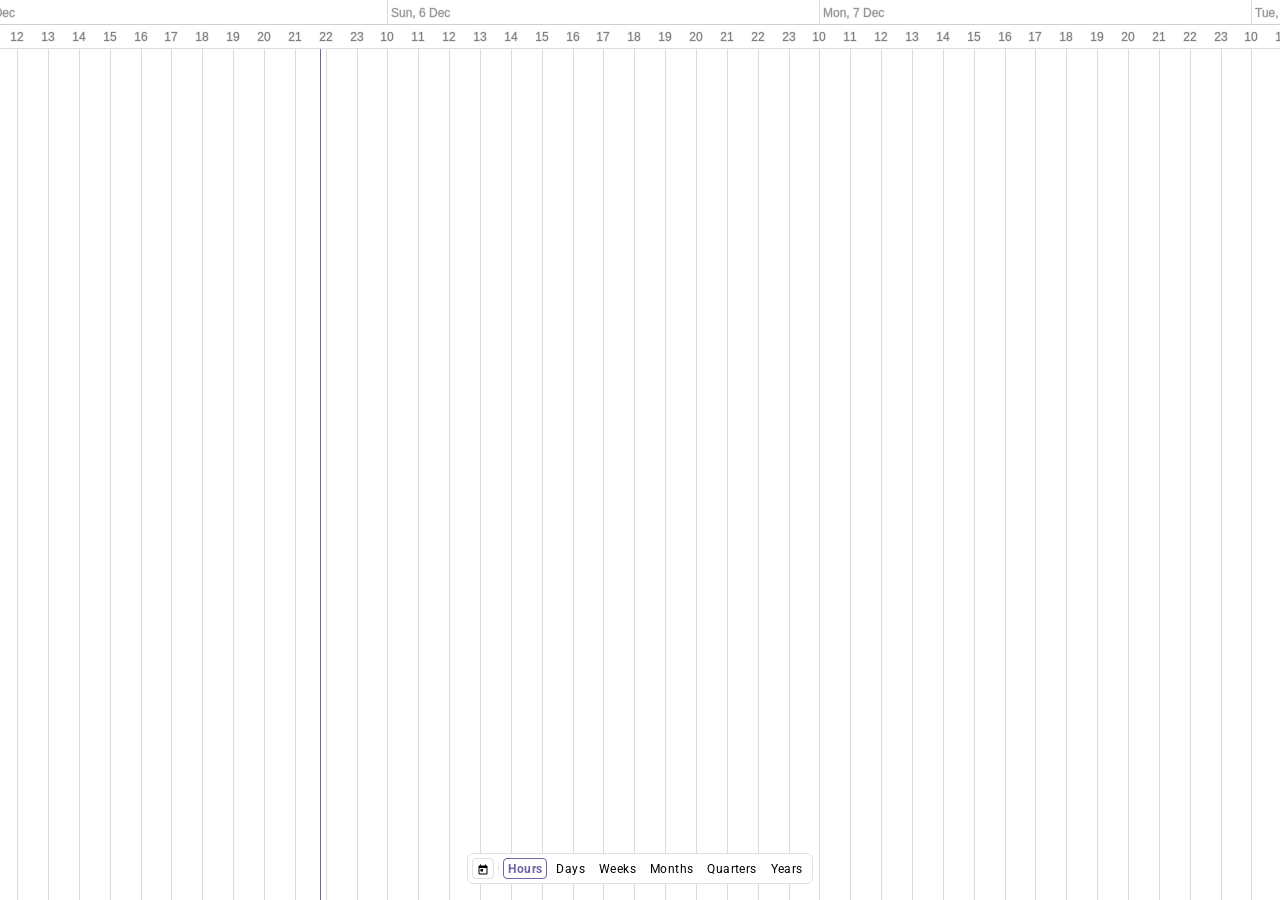
==== index.html @ aa40d726 "Build v0.2.40" ====
<!doctype html><html><head><title>Alignment</title><meta charset=utf-8><meta name=description content="Projects management app"><meta name=format-detection content="telephone=no"><meta name=msapplication-tap-highlight content=no><meta name=viewport content="user-scalable=no,initial-scale=1,maximum-scale=1,minimum-scale=1,width=device-width"><link rel=icon type=image/png sizes=128x128 href=/icons/favicon-128x128.png><link rel=icon type=image/png sizes=96x96 href=/icons/favicon-96x96.png><link rel=icon type=image/png sizes=32x32 href=/icons/favicon-32x32.png><link rel=icon type=image/png sizes=16x16 href=/icons/favicon-16x16.png><link rel=icon type=image/ico href=/favicon.ico>  <script type="module" crossorigin src="/assets/index-DDA7N-GR.js"></script>
  <link rel="stylesheet" crossorigin href="/assets/index-DQp4yirQ.css">
</head><body><div id=q-app></div></body></html>
---- assets/index-DQp4yirQ.css ----
@charset "UTF-8";@font-face{font-family:Roboto;font-style:normal;font-weight:100;font-stretch:normal;src:url(/assets/KFOMCnqEu92Fr1ME7kSn66aGLdTylUAMQXC89YmC2DPNWubEbFmUiAw-yBxCyPWP.woff) format("woff")}@font-face{font-family:Roboto;font-style:normal;font-weight:300;font-stretch:normal;src:url(/assets/KFOMCnqEu92Fr1ME7kSn66aGLdTylUAMQXC89YmC2DPNWuaabVmUiAw-CNa4tw4G.woff) format("woff")}@font-face{font-family:Roboto;font-style:normal;font-weight:400;font-stretch:normal;src:url(/assets/KFOMCnqEu92Fr1ME7kSn66aGLdTylUAMQXC89YmC2DPNWubEbVmUiAw-3fZ6d7DD.woff) format("woff")}@font-face{font-family:Roboto;font-style:normal;font-weight:500;font-stretch:normal;src:url(/assets/KFOMCnqEu92Fr1ME7kSn66aGLdTylUAMQXC89YmC2DPNWub2bVmUiAw-CHKg1YId.woff) format("woff")}@font-face{font-family:Roboto;font-style:normal;font-weight:700;font-stretch:normal;src:url(/assets/KFOMCnqEu92Fr1ME7kSn66aGLdTylUAMQXC89YmC2DPNWuYjalmUiAw-BepdiOnY.woff) format("woff")}@font-face{font-family:Roboto;font-style:normal;font-weight:900;font-stretch:normal;src:url(/assets/KFOMCnqEu92Fr1ME7kSn66aGLdTylUAMQXC89YmC2DPNWuZtalmUiAw-4ZhHFPot.woff) format("woff")}@font-face{font-family:Material Icons;font-style:normal;font-weight:400;font-display:block;src:url(/assets/flUhRq6tzZclQEJ-Vdg-IuiaDsNcIhQ8tQ-D-x-0Q06.woff2) format("woff2"),url(/assets/flUhRq6tzZclQEJ-Vdg-IuiaDsNa-Dr0goTwe.woff) format("woff")}.material-icons{font-family:Material Icons;font-weight:400;font-style:normal;display:inline-block;line-height:1;text-transform:none;letter-spacing:normal;word-wrap:normal;white-space:nowrap;direction:ltr;-webkit-font-smoothing:antialiased;text-rendering:optimizeLegibility;-moz-osx-font-smoothing:grayscale;font-feature-settings:"liga"}@font-face{font-family:Material Icons Outlined;font-style:normal;font-weight:400;font-display:block;src:url(/assets/gok-H7zzDkdnRel8-DQ6KAXJ69wP1tGnf4ZGhUcel5euIg-DZhiGvEA.woff2) format("woff2"),url(/assets/gok-H7zzDkdnRel8-DQ6KAXJ69wP1tGnf4ZGhUcY-BpWbwl2n.woff) format("woff")}.material-icons-outlined{font-family:Material Icons Outlined;font-weight:400;font-style:normal;display:inline-block;line-height:1;text-transform:none;letter-spacing:normal;word-wrap:normal;white-space:nowrap;direction:ltr;-webkit-font-smoothing:antialiased;text-rendering:optimizeLegibility;-moz-osx-font-smoothing:grayscale;font-feature-settings:"liga"}.fa{font-family:var(--fa-style-family, "Font Awesome 6 Free");font-weight:var(--fa-style, 900)}.fas,.far,.fab,.fa-solid,.fa-regular,.fa-brands,.fa{-moz-osx-font-smoothing:grayscale;-webkit-font-smoothing:antialiased;display:var(--fa-display, inline-block);font-style:normal;font-variant:normal;line-height:1;text-rendering:auto}.fas:before,.far:before,.fab:before,.fa-solid:before,.fa-regular:before,.fa-brands:before,.fa:before{content:var(--fa)}.fa-classic,.fas,.fa-solid,.far,.fa-regular{font-family:"Font Awesome 6 Free"}.fa-brands,.fab{font-family:"Font Awesome 6 Brands"}.fa-1x{font-size:1em}.fa-2x{font-size:2em}.fa-3x{font-size:3em}.fa-4x{font-size:4em}.fa-5x{font-size:5em}.fa-6x{font-size:6em}.fa-7x{font-size:7em}.fa-8x{font-size:8em}.fa-9x{font-size:9em}.fa-10x{font-size:10em}.fa-2xs{font-size:.625em;line-height:.1em;vertical-align:.225em}.fa-xs{font-size:.75em;line-height:.08333em;vertical-align:.125em}.fa-sm{font-size:.875em;line-height:.07143em;vertical-align:.05357em}.fa-lg{font-size:1.25em;line-height:.05em;vertical-align:-.075em}.fa-xl{font-size:1.5em;line-height:.04167em;vertical-align:-.125em}.fa-2xl{font-size:2em;line-height:.03125em;vertical-align:-.1875em}.fa-fw{text-align:center;width:1.25em}.fa-ul{list-style-type:none;margin-left:var(--fa-li-margin, 2.5em);padding-left:0}.fa-ul>li{position:relative}.fa-li{left:calc(-1 * var(--fa-li-width, 2em));position:absolute;text-align:center;width:var(--fa-li-width, 2em);line-height:inherit}.fa-border{border-color:var(--fa-border-color, #eee);border-radius:var(--fa-border-radius, .1em);border-style:var(--fa-border-style, solid);border-width:var(--fa-border-width, .08em);padding:var(--fa-border-padding, .2em .25em .15em)}.fa-pull-left{float:left;margin-right:var(--fa-pull-margin, .3em)}.fa-pull-right{float:right;margin-left:var(--fa-pull-margin, .3em)}.fa-beat{animation-name:fa-beat;animation-delay:var(--fa-animation-delay, 0s);animation-direction:var(--fa-animation-direction, normal);animation-duration:var(--fa-animation-duration, 1s);animation-iteration-count:var(--fa-animation-iteration-count, infinite);animation-timing-function:var(--fa-animation-timing, ease-in-out)}.fa-bounce{animation-name:fa-bounce;animation-delay:var(--fa-animation-delay, 0s);animation-direction:var(--fa-animation-direction, normal);animation-duration:var(--fa-animation-duration, 1s);animation-iteration-count:var(--fa-animation-iteration-count, infinite);animation-timing-function:var(--fa-animation-timing, cubic-bezier(.28, .84, .42, 1))}.fa-fade{animation-name:fa-fade;animation-delay:var(--fa-animation-delay, 0s);animation-direction:var(--fa-animation-direction, normal);animation-duration:var(--fa-animation-duration, 1s);animation-iteration-count:var(--fa-animation-iteration-count, infinite);animation-timing-function:var(--fa-animation-timing, cubic-bezier(.4, 0, .6, 1))}.fa-beat-fade{animation-name:fa-beat-fade;animation-delay:var(--fa-animation-delay, 0s);animation-direction:var(--fa-animation-direction, normal);animation-duration:var(--fa-animation-duration, 1s);animation-iteration-count:var(--fa-animation-iteration-count, infinite);animation-timing-function:var(--fa-animation-timing, cubic-bezier(.4, 0, .6, 1))}.fa-flip{animation-name:fa-flip;animation-delay:var(--fa-animation-delay, 0s);animation-direction:var(--fa-animation-direction, normal);animation-duration:var(--fa-animation-duration, 1s);animation-iteration-count:var(--fa-animation-iteration-count, infinite);animation-timing-function:var(--fa-animation-timing, ease-in-out)}.fa-shake{animation-name:fa-shake;animation-delay:var(--fa-animation-delay, 0s);animation-direction:var(--fa-animation-direction, normal);animation-duration:var(--fa-animation-duration, 1s);animation-iteration-count:var(--fa-animation-iteration-count, infinite);animation-timing-function:var(--fa-animation-timing, linear)}.fa-spin{animation-name:fa-spin;animation-delay:var(--fa-animation-delay, 0s);animation-direction:var(--fa-animation-direction, normal);animation-duration:var(--fa-animation-duration, 2s);animation-iteration-count:var(--fa-animation-iteration-count, infinite);animation-timing-function:var(--fa-animation-timing, linear)}.fa-spin-reverse{--fa-animation-direction: reverse}.fa-pulse,.fa-spin-pulse{animation-name:fa-spin;animation-direction:var(--fa-animation-direction, normal);animation-duration:var(--fa-animation-duration, 1s);animation-iteration-count:var(--fa-animation-iteration-count, infinite);animation-timing-function:var(--fa-animation-timing, steps(8))}@media(prefers-reduced-motion:reduce){.fa-beat,.fa-bounce,.fa-fade,.fa-beat-fade,.fa-flip,.fa-pulse,.fa-shake,.fa-spin,.fa-spin-pulse{animation-delay:-1ms;animation-duration:1ms;animation-iteration-count:1;transition-delay:0s;transition-duration:0s}}@keyframes fa-beat{0%,90%{transform:scale(1)}45%{transform:scale(var(--fa-beat-scale, 1.25))}}@keyframes fa-bounce{0%{transform:scale(1) translateY(0)}10%{transform:scale(var(--fa-bounce-start-scale-x, 1.1),var(--fa-bounce-start-scale-y, .9)) translateY(0)}30%{transform:scale(var(--fa-bounce-jump-scale-x, .9),var(--fa-bounce-jump-scale-y, 1.1)) translateY(var(--fa-bounce-height, -.5em))}50%{transform:scale(var(--fa-bounce-land-scale-x, 1.05),var(--fa-bounce-land-scale-y, .95)) translateY(0)}57%{transform:scale(1) translateY(var(--fa-bounce-rebound, -.125em))}64%{transform:scale(1) translateY(0)}to{transform:scale(1) translateY(0)}}@keyframes fa-fade{50%{opacity:var(--fa-fade-opacity, .4)}}@keyframes fa-beat-fade{0%,to{opacity:var(--fa-beat-fade-opacity, .4);transform:scale(1)}50%{opacity:1;transform:scale(var(--fa-beat-fade-scale, 1.125))}}@keyframes fa-flip{50%{transform:rotate3d(var(--fa-flip-x, 0),var(--fa-flip-y, 1),var(--fa-flip-z, 0),var(--fa-flip-angle, -180deg))}}@keyframes fa-shake{0%{transform:rotate(-15deg)}4%{transform:rotate(15deg)}8%,24%{transform:rotate(-18deg)}12%,28%{transform:rotate(18deg)}16%{transform:rotate(-22deg)}20%{transform:rotate(22deg)}32%{transform:rotate(-12deg)}36%{transform:rotate(12deg)}40%,to{transform:rotate(0)}}@keyframes fa-spin{0%{transform:rotate(0)}to{transform:rotate(360deg)}}.fa-rotate-90{transform:rotate(90deg)}.fa-rotate-180{transform:rotate(180deg)}.fa-rotate-270{transform:rotate(270deg)}.fa-flip-horizontal{transform:scaleX(-1)}.fa-flip-vertical{transform:scaleY(-1)}.fa-flip-both,.fa-flip-horizontal.fa-flip-vertical{transform:scale(-1)}.fa-rotate-by{transform:rotate(var(--fa-rotate-angle, 0))}.fa-stack{display:inline-block;height:2em;line-height:2em;position:relative;vertical-align:middle;width:2.5em}.fa-stack-1x,.fa-stack-2x{left:0;position:absolute;text-align:center;width:100%;z-index:var(--fa-stack-z-index, auto)}.fa-stack-1x{line-height:inherit}.fa-stack-2x{font-size:2em}.fa-inverse{color:var(--fa-inverse, #fff)}.fa-0{--fa: "0"}.fa-1{--fa: "1"}.fa-2{--fa: "2"}.fa-3{--fa: "3"}.fa-4{--fa: "4"}.fa-5{--fa: "5"}.fa-6{--fa: "6"}.fa-7{--fa: "7"}.fa-8{--fa: "8"}.fa-9{--fa: "9"}.fa-fill-drip{--fa: ""}.fa-arrows-to-circle{--fa: ""}.fa-circle-chevron-right,.fa-chevron-circle-right{--fa: ""}.fa-at{--fa: "@"}.fa-trash-can,.fa-trash-alt{--fa: ""}.fa-text-height{--fa: ""}.fa-user-xmark,.fa-user-times{--fa: ""}.fa-stethoscope{--fa: ""}.fa-message,.fa-comment-alt{--fa: ""}.fa-info{--fa: ""}.fa-down-left-and-up-right-to-center,.fa-compress-alt{--fa: ""}.fa-explosion{--fa: ""}.fa-file-lines,.fa-file-alt,.fa-file-text{--fa: ""}.fa-wave-square{--fa: ""}.fa-ring{--fa: ""}.fa-building-un{--fa: ""}.fa-dice-three{--fa: ""}.fa-calendar-days,.fa-calendar-alt{--fa: ""}.fa-anchor-circle-check{--fa: ""}.fa-building-circle-arrow-right{--fa: ""}.fa-volleyball,.fa-volleyball-ball{--fa: ""}.fa-arrows-up-to-line{--fa: ""}.fa-sort-down,.fa-sort-desc{--fa: ""}.fa-circle-minus,.fa-minus-circle{--fa: ""}.fa-door-open{--fa: ""}.fa-right-from-bracket,.fa-sign-out-alt{--fa: ""}.fa-atom{--fa: ""}.fa-soap{--fa: ""}.fa-icons,.fa-heart-music-camera-bolt{--fa: ""}.fa-microphone-lines-slash,.fa-microphone-alt-slash{--fa: ""}.fa-bridge-circle-check{--fa: ""}.fa-pump-medical{--fa: ""}.fa-fingerprint{--fa: ""}.fa-hand-point-right{--fa: ""}.fa-magnifying-glass-location,.fa-search-location{--fa: ""}.fa-forward-step,.fa-step-forward{--fa: ""}.fa-face-smile-beam,.fa-smile-beam{--fa: ""}.fa-flag-checkered{--fa: ""}.fa-football,.fa-football-ball{--fa: ""}.fa-school-circle-exclamation{--fa: ""}.fa-crop{--fa: ""}.fa-angles-down,.fa-angle-double-down{--fa: ""}.fa-users-rectangle{--fa: ""}.fa-people-roof{--fa: ""}.fa-people-line{--fa: ""}.fa-beer-mug-empty,.fa-beer{--fa: ""}.fa-diagram-predecessor{--fa: ""}.fa-arrow-up-long,.fa-long-arrow-up{--fa: ""}.fa-fire-flame-simple,.fa-burn{--fa: ""}.fa-person,.fa-male{--fa: ""}.fa-laptop{--fa: ""}.fa-file-csv{--fa: ""}.fa-menorah{--fa: ""}.fa-truck-plane{--fa: ""}.fa-record-vinyl{--fa: ""}.fa-face-grin-stars,.fa-grin-stars{--fa: ""}.fa-bong{--fa: ""}.fa-spaghetti-monster-flying,.fa-pastafarianism{--fa: ""}.fa-arrow-down-up-across-line{--fa: ""}.fa-spoon,.fa-utensil-spoon{--fa: ""}.fa-jar-wheat{--fa: ""}.fa-envelopes-bulk,.fa-mail-bulk{--fa: ""}.fa-file-circle-exclamation{--fa: ""}.fa-circle-h,.fa-hospital-symbol{--fa: ""}.fa-pager{--fa: ""}.fa-address-book,.fa-contact-book{--fa: ""}.fa-strikethrough{--fa: ""}.fa-k{--fa: "K"}.fa-landmark-flag{--fa: ""}.fa-pencil,.fa-pencil-alt{--fa: ""}.fa-backward{--fa: ""}.fa-caret-right{--fa: ""}.fa-comments{--fa: ""}.fa-paste,.fa-file-clipboard{--fa: ""}.fa-code-pull-request{--fa: ""}.fa-clipboard-list{--fa: ""}.fa-truck-ramp-box,.fa-truck-loading{--fa: ""}.fa-user-check{--fa: ""}.fa-vial-virus{--fa: ""}.fa-sheet-plastic{--fa: ""}.fa-blog{--fa: ""}.fa-user-ninja{--fa: ""}.fa-person-arrow-up-from-line{--fa: ""}.fa-scroll-torah,.fa-torah{--fa: ""}.fa-broom-ball,.fa-quidditch,.fa-quidditch-broom-ball{--fa: ""}.fa-toggle-off{--fa: ""}.fa-box-archive,.fa-archive{--fa: ""}.fa-person-drowning{--fa: ""}.fa-arrow-down-9-1,.fa-sort-numeric-desc,.fa-sort-numeric-down-alt{--fa: ""}.fa-face-grin-tongue-squint,.fa-grin-tongue-squint{--fa: ""}.fa-spray-can{--fa: ""}.fa-truck-monster{--fa: ""}.fa-w{--fa: "W"}.fa-earth-africa,.fa-globe-africa{--fa: ""}.fa-rainbow{--fa: ""}.fa-circle-notch{--fa: ""}.fa-tablet-screen-button,.fa-tablet-alt{--fa: ""}.fa-paw{--fa: ""}.fa-cloud{--fa: ""}.fa-trowel-bricks{--fa: ""}.fa-face-flushed,.fa-flushed{--fa: ""}.fa-hospital-user{--fa: ""}.fa-tent-arrow-left-right{--fa: ""}.fa-gavel,.fa-legal{--fa: ""}.fa-binoculars{--fa: ""}.fa-microphone-slash{--fa: ""}.fa-box-tissue{--fa: ""}.fa-motorcycle{--fa: ""}.fa-bell-concierge,.fa-concierge-bell{--fa: ""}.fa-pen-ruler,.fa-pencil-ruler{--fa: ""}.fa-people-arrows,.fa-people-arrows-left-right{--fa: ""}.fa-mars-and-venus-burst{--fa: ""}.fa-square-caret-right,.fa-caret-square-right{--fa: ""}.fa-scissors,.fa-cut{--fa: ""}.fa-sun-plant-wilt{--fa: ""}.fa-toilets-portable{--fa: ""}.fa-hockey-puck{--fa: ""}.fa-table{--fa: ""}.fa-magnifying-glass-arrow-right{--fa: ""}.fa-tachograph-digital,.fa-digital-tachograph{--fa: ""}.fa-users-slash{--fa: ""}.fa-clover{--fa: ""}.fa-reply,.fa-mail-reply{--fa: ""}.fa-star-and-crescent{--fa: ""}.fa-house-fire{--fa: ""}.fa-square-minus,.fa-minus-square{--fa: ""}.fa-helicopter{--fa: ""}.fa-compass{--fa: ""}.fa-square-caret-down,.fa-caret-square-down{--fa: ""}.fa-file-circle-question{--fa: ""}.fa-laptop-code{--fa: ""}.fa-swatchbook{--fa: ""}.fa-prescription-bottle{--fa: ""}.fa-bars,.fa-navicon{--fa: ""}.fa-people-group{--fa: ""}.fa-hourglass-end,.fa-hourglass-3{--fa: ""}.fa-heart-crack,.fa-heart-broken{--fa: ""}.fa-square-up-right,.fa-external-link-square-alt{--fa: ""}.fa-face-kiss-beam,.fa-kiss-beam{--fa: ""}.fa-film{--fa: ""}.fa-ruler-horizontal{--fa: ""}.fa-people-robbery{--fa: ""}.fa-lightbulb{--fa: ""}.fa-caret-left{--fa: ""}.fa-circle-exclamation,.fa-exclamation-circle{--fa: ""}.fa-school-circle-xmark{--fa: ""}.fa-arrow-right-from-bracket,.fa-sign-out{--fa: ""}.fa-circle-chevron-down,.fa-chevron-circle-down{--fa: ""}.fa-unlock-keyhole,.fa-unlock-alt{--fa: ""}.fa-cloud-showers-heavy{--fa: ""}.fa-headphones-simple,.fa-headphones-alt{--fa: ""}.fa-sitemap{--fa: ""}.fa-circle-dollar-to-slot,.fa-donate{--fa: ""}.fa-memory{--fa: ""}.fa-road-spikes{--fa: ""}.fa-fire-burner{--fa: ""}.fa-flag{--fa: ""}.fa-hanukiah{--fa: ""}.fa-feather{--fa: ""}.fa-volume-low,.fa-volume-down{--fa: ""}.fa-comment-slash{--fa: ""}.fa-cloud-sun-rain{--fa: ""}.fa-compress{--fa: ""}.fa-wheat-awn,.fa-wheat-alt{--fa: ""}.fa-ankh{--fa: ""}.fa-hands-holding-child{--fa: ""}.fa-asterisk{--fa: "*"}.fa-square-check,.fa-check-square{--fa: ""}.fa-peseta-sign{--fa: ""}.fa-heading,.fa-header{--fa: ""}.fa-ghost{--fa: ""}.fa-list,.fa-list-squares{--fa: ""}.fa-square-phone-flip,.fa-phone-square-alt{--fa: ""}.fa-cart-plus{--fa: ""}.fa-gamepad{--fa: ""}.fa-circle-dot,.fa-dot-circle{--fa: ""}.fa-face-dizzy,.fa-dizzy{--fa: ""}.fa-egg{--fa: ""}.fa-house-medical-circle-xmark{--fa: ""}.fa-campground{--fa: ""}.fa-folder-plus{--fa: ""}.fa-futbol,.fa-futbol-ball,.fa-soccer-ball{--fa: ""}.fa-paintbrush,.fa-paint-brush{--fa: ""}.fa-lock{--fa: ""}.fa-gas-pump{--fa: ""}.fa-hot-tub-person,.fa-hot-tub{--fa: ""}.fa-map-location,.fa-map-marked{--fa: ""}.fa-house-flood-water{--fa: ""}.fa-tree{--fa: ""}.fa-bridge-lock{--fa: ""}.fa-sack-dollar{--fa: ""}.fa-pen-to-square,.fa-edit{--fa: ""}.fa-car-side{--fa: ""}.fa-share-nodes,.fa-share-alt{--fa: ""}.fa-heart-circle-minus{--fa: ""}.fa-hourglass-half,.fa-hourglass-2{--fa: ""}.fa-microscope{--fa: ""}.fa-sink{--fa: ""}.fa-bag-shopping,.fa-shopping-bag{--fa: ""}.fa-arrow-down-z-a,.fa-sort-alpha-desc,.fa-sort-alpha-down-alt{--fa: ""}.fa-mitten{--fa: ""}.fa-person-rays{--fa: ""}.fa-users{--fa: ""}.fa-eye-slash{--fa: ""}.fa-flask-vial{--fa: ""}.fa-hand,.fa-hand-paper{--fa: ""}.fa-om{--fa: ""}.fa-worm{--fa: ""}.fa-house-circle-xmark{--fa: ""}.fa-plug{--fa: ""}.fa-chevron-up{--fa: ""}.fa-hand-spock{--fa: ""}.fa-stopwatch{--fa: ""}.fa-face-kiss,.fa-kiss{--fa: ""}.fa-bridge-circle-xmark{--fa: ""}.fa-face-grin-tongue,.fa-grin-tongue{--fa: ""}.fa-chess-bishop{--fa: ""}.fa-face-grin-wink,.fa-grin-wink{--fa: ""}.fa-ear-deaf,.fa-deaf,.fa-deafness,.fa-hard-of-hearing{--fa: ""}.fa-road-circle-check{--fa: ""}.fa-dice-five{--fa: ""}.fa-square-rss,.fa-rss-square{--fa: ""}.fa-land-mine-on{--fa: ""}.fa-i-cursor{--fa: ""}.fa-stamp{--fa: ""}.fa-stairs{--fa: ""}.fa-i{--fa: "I"}.fa-hryvnia-sign,.fa-hryvnia{--fa: ""}.fa-pills{--fa: ""}.fa-face-grin-wide,.fa-grin-alt{--fa: ""}.fa-tooth{--fa: ""}.fa-v{--fa: "V"}.fa-bangladeshi-taka-sign{--fa: ""}.fa-bicycle{--fa: ""}.fa-staff-snake,.fa-rod-asclepius,.fa-rod-snake,.fa-staff-aesculapius{--fa: ""}.fa-head-side-cough-slash{--fa: ""}.fa-truck-medical,.fa-ambulance{--fa: ""}.fa-wheat-awn-circle-exclamation{--fa: ""}.fa-snowman{--fa: ""}.fa-mortar-pestle{--fa: ""}.fa-road-barrier{--fa: ""}.fa-school{--fa: ""}.fa-igloo{--fa: ""}.fa-joint{--fa: ""}.fa-angle-right{--fa: ""}.fa-horse{--fa: ""}.fa-q{--fa: "Q"}.fa-g{--fa: "G"}.fa-notes-medical{--fa: ""}.fa-temperature-half,.fa-temperature-2,.fa-thermometer-2,.fa-thermometer-half{--fa: ""}.fa-dong-sign{--fa: ""}.fa-capsules{--fa: ""}.fa-poo-storm,.fa-poo-bolt{--fa: ""}.fa-face-frown-open,.fa-frown-open{--fa: ""}.fa-hand-point-up{--fa: ""}.fa-money-bill{--fa: ""}.fa-bookmark{--fa: ""}.fa-align-justify{--fa: ""}.fa-umbrella-beach{--fa: ""}.fa-helmet-un{--fa: ""}.fa-bullseye{--fa: ""}.fa-bacon{--fa: ""}.fa-hand-point-down{--fa: ""}.fa-arrow-up-from-bracket{--fa: ""}.fa-folder,.fa-folder-blank{--fa: ""}.fa-file-waveform,.fa-file-medical-alt{--fa: ""}.fa-radiation{--fa: ""}.fa-chart-simple{--fa: ""}.fa-mars-stroke{--fa: ""}.fa-vial{--fa: ""}.fa-gauge,.fa-dashboard,.fa-gauge-med,.fa-tachometer-alt-average{--fa: ""}.fa-wand-magic-sparkles,.fa-magic-wand-sparkles{--fa: ""}.fa-e{--fa: "E"}.fa-pen-clip,.fa-pen-alt{--fa: ""}.fa-bridge-circle-exclamation{--fa: ""}.fa-user{--fa: ""}.fa-school-circle-check{--fa: ""}.fa-dumpster{--fa: ""}.fa-van-shuttle,.fa-shuttle-van{--fa: ""}.fa-building-user{--fa: ""}.fa-square-caret-left,.fa-caret-square-left{--fa: ""}.fa-highlighter{--fa: ""}.fa-key{--fa: ""}.fa-bullhorn{--fa: ""}.fa-globe{--fa: ""}.fa-synagogue{--fa: ""}.fa-person-half-dress{--fa: ""}.fa-road-bridge{--fa: ""}.fa-location-arrow{--fa: ""}.fa-c{--fa: "C"}.fa-tablet-button{--fa: ""}.fa-building-lock{--fa: ""}.fa-pizza-slice{--fa: ""}.fa-money-bill-wave{--fa: ""}.fa-chart-area,.fa-area-chart{--fa: ""}.fa-house-flag{--fa: ""}.fa-person-circle-minus{--fa: ""}.fa-ban,.fa-cancel{--fa: ""}.fa-camera-rotate{--fa: ""}.fa-spray-can-sparkles,.fa-air-freshener{--fa: ""}.fa-star{--fa: ""}.fa-repeat{--fa: ""}.fa-cross{--fa: ""}.fa-box{--fa: ""}.fa-venus-mars{--fa: ""}.fa-arrow-pointer,.fa-mouse-pointer{--fa: ""}.fa-maximize,.fa-expand-arrows-alt{--fa: ""}.fa-charging-station{--fa: ""}.fa-shapes,.fa-triangle-circle-square{--fa: ""}.fa-shuffle,.fa-random{--fa: ""}.fa-person-running,.fa-running{--fa: ""}.fa-mobile-retro{--fa: ""}.fa-grip-lines-vertical{--fa: ""}.fa-spider{--fa: ""}.fa-hands-bound{--fa: ""}.fa-file-invoice-dollar{--fa: ""}.fa-plane-circle-exclamation{--fa: ""}.fa-x-ray{--fa: ""}.fa-spell-check{--fa: ""}.fa-slash{--fa: ""}.fa-computer-mouse,.fa-mouse{--fa: ""}.fa-arrow-right-to-bracket,.fa-sign-in{--fa: ""}.fa-shop-slash,.fa-store-alt-slash{--fa: ""}.fa-server{--fa: ""}.fa-virus-covid-slash{--fa: ""}.fa-shop-lock{--fa: ""}.fa-hourglass-start,.fa-hourglass-1{--fa: ""}.fa-blender-phone{--fa: ""}.fa-building-wheat{--fa: ""}.fa-person-breastfeeding{--fa: ""}.fa-right-to-bracket,.fa-sign-in-alt{--fa: ""}.fa-venus{--fa: ""}.fa-passport{--fa: ""}.fa-thumbtack-slash,.fa-thumb-tack-slash{--fa: ""}.fa-heart-pulse,.fa-heartbeat{--fa: ""}.fa-people-carry-box,.fa-people-carry{--fa: ""}.fa-temperature-high{--fa: ""}.fa-microchip{--fa: ""}.fa-crown{--fa: ""}.fa-weight-hanging{--fa: ""}.fa-xmarks-lines{--fa: ""}.fa-file-prescription{--fa: ""}.fa-weight-scale,.fa-weight{--fa: ""}.fa-user-group,.fa-user-friends{--fa: ""}.fa-arrow-up-a-z,.fa-sort-alpha-up{--fa: ""}.fa-chess-knight{--fa: ""}.fa-face-laugh-squint,.fa-laugh-squint{--fa: ""}.fa-wheelchair{--fa: ""}.fa-circle-arrow-up,.fa-arrow-circle-up{--fa: ""}.fa-toggle-on{--fa: ""}.fa-person-walking,.fa-walking{--fa: ""}.fa-l{--fa: "L"}.fa-fire{--fa: ""}.fa-bed-pulse,.fa-procedures{--fa: ""}.fa-shuttle-space,.fa-space-shuttle{--fa: ""}.fa-face-laugh,.fa-laugh{--fa: ""}.fa-folder-open{--fa: ""}.fa-heart-circle-plus{--fa: ""}.fa-code-fork{--fa: ""}.fa-city{--fa: ""}.fa-microphone-lines,.fa-microphone-alt{--fa: ""}.fa-pepper-hot{--fa: ""}.fa-unlock{--fa: ""}.fa-colon-sign{--fa: ""}.fa-headset{--fa: ""}.fa-store-slash{--fa: ""}.fa-road-circle-xmark{--fa: ""}.fa-user-minus{--fa: ""}.fa-mars-stroke-up,.fa-mars-stroke-v{--fa: ""}.fa-champagne-glasses,.fa-glass-cheers{--fa: ""}.fa-clipboard{--fa: ""}.fa-house-circle-exclamation{--fa: ""}.fa-file-arrow-up,.fa-file-upload{--fa: ""}.fa-wifi,.fa-wifi-3,.fa-wifi-strong{--fa: ""}.fa-bath,.fa-bathtub{--fa: ""}.fa-underline{--fa: ""}.fa-user-pen,.fa-user-edit{--fa: ""}.fa-signature{--fa: ""}.fa-stroopwafel{--fa: ""}.fa-bold{--fa: ""}.fa-anchor-lock{--fa: ""}.fa-building-ngo{--fa: ""}.fa-manat-sign{--fa: ""}.fa-not-equal{--fa: ""}.fa-border-top-left,.fa-border-style{--fa: ""}.fa-map-location-dot,.fa-map-marked-alt{--fa: ""}.fa-jedi{--fa: ""}.fa-square-poll-vertical,.fa-poll{--fa: ""}.fa-mug-hot{--fa: ""}.fa-car-battery,.fa-battery-car{--fa: ""}.fa-gift{--fa: ""}.fa-dice-two{--fa: ""}.fa-chess-queen{--fa: ""}.fa-glasses{--fa: ""}.fa-chess-board{--fa: ""}.fa-building-circle-check{--fa: ""}.fa-person-chalkboard{--fa: ""}.fa-mars-stroke-right,.fa-mars-stroke-h{--fa: ""}.fa-hand-back-fist,.fa-hand-rock{--fa: ""}.fa-square-caret-up,.fa-caret-square-up{--fa: ""}.fa-cloud-showers-water{--fa: ""}.fa-chart-bar,.fa-bar-chart{--fa: ""}.fa-hands-bubbles,.fa-hands-wash{--fa: ""}.fa-less-than-equal{--fa: ""}.fa-train{--fa: ""}.fa-eye-low-vision,.fa-low-vision{--fa: ""}.fa-crow{--fa: ""}.fa-sailboat{--fa: ""}.fa-window-restore{--fa: ""}.fa-square-plus,.fa-plus-square{--fa: ""}.fa-torii-gate{--fa: ""}.fa-frog{--fa: ""}.fa-bucket{--fa: ""}.fa-image{--fa: ""}.fa-microphone{--fa: ""}.fa-cow{--fa: ""}.fa-caret-up{--fa: ""}.fa-screwdriver{--fa: ""}.fa-folder-closed{--fa: ""}.fa-house-tsunami{--fa: ""}.fa-square-nfi{--fa: ""}.fa-arrow-up-from-ground-water{--fa: ""}.fa-martini-glass,.fa-glass-martini-alt{--fa: ""}.fa-square-binary{--fa: ""}.fa-rotate-left,.fa-rotate-back,.fa-rotate-backward,.fa-undo-alt{--fa: ""}.fa-table-columns,.fa-columns{--fa: ""}.fa-lemon{--fa: ""}.fa-head-side-mask{--fa: ""}.fa-handshake{--fa: ""}.fa-gem{--fa: ""}.fa-dolly,.fa-dolly-box{--fa: ""}.fa-smoking{--fa: ""}.fa-minimize,.fa-compress-arrows-alt{--fa: ""}.fa-monument{--fa: ""}.fa-snowplow{--fa: ""}.fa-angles-right,.fa-angle-double-right{--fa: ""}.fa-cannabis{--fa: ""}.fa-circle-play,.fa-play-circle{--fa: ""}.fa-tablets{--fa: ""}.fa-ethernet{--fa: ""}.fa-euro-sign,.fa-eur,.fa-euro{--fa: ""}.fa-chair{--fa: ""}.fa-circle-check,.fa-check-circle{--fa: ""}.fa-circle-stop,.fa-stop-circle{--fa: ""}.fa-compass-drafting,.fa-drafting-compass{--fa: ""}.fa-plate-wheat{--fa: ""}.fa-icicles{--fa: ""}.fa-person-shelter{--fa: ""}.fa-neuter{--fa: ""}.fa-id-badge{--fa: ""}.fa-marker{--fa: ""}.fa-face-laugh-beam,.fa-laugh-beam{--fa: ""}.fa-helicopter-symbol{--fa: ""}.fa-universal-access{--fa: ""}.fa-circle-chevron-up,.fa-chevron-circle-up{--fa: ""}.fa-lari-sign{--fa: ""}.fa-volcano{--fa: ""}.fa-person-walking-dashed-line-arrow-right{--fa: ""}.fa-sterling-sign,.fa-gbp,.fa-pound-sign{--fa: ""}.fa-viruses{--fa: ""}.fa-square-person-confined{--fa: ""}.fa-user-tie{--fa: ""}.fa-arrow-down-long,.fa-long-arrow-down{--fa: ""}.fa-tent-arrow-down-to-line{--fa: ""}.fa-certificate{--fa: ""}.fa-reply-all,.fa-mail-reply-all{--fa: ""}.fa-suitcase{--fa: ""}.fa-person-skating,.fa-skating{--fa: ""}.fa-filter-circle-dollar,.fa-funnel-dollar{--fa: ""}.fa-camera-retro{--fa: ""}.fa-circle-arrow-down,.fa-arrow-circle-down{--fa: ""}.fa-file-import,.fa-arrow-right-to-file{--fa: ""}.fa-square-arrow-up-right,.fa-external-link-square{--fa: ""}.fa-box-open{--fa: ""}.fa-scroll{--fa: ""}.fa-spa{--fa: ""}.fa-location-pin-lock{--fa: ""}.fa-pause{--fa: ""}.fa-hill-avalanche{--fa: ""}.fa-temperature-empty,.fa-temperature-0,.fa-thermometer-0,.fa-thermometer-empty{--fa: ""}.fa-bomb{--fa: ""}.fa-registered{--fa: ""}.fa-address-card,.fa-contact-card,.fa-vcard{--fa: ""}.fa-scale-unbalanced-flip,.fa-balance-scale-right{--fa: ""}.fa-subscript{--fa: ""}.fa-diamond-turn-right,.fa-directions{--fa: ""}.fa-burst{--fa: ""}.fa-house-laptop,.fa-laptop-house{--fa: ""}.fa-face-tired,.fa-tired{--fa: ""}.fa-money-bills{--fa: ""}.fa-smog{--fa: ""}.fa-crutch{--fa: ""}.fa-cloud-arrow-up,.fa-cloud-upload,.fa-cloud-upload-alt{--fa: ""}.fa-palette{--fa: ""}.fa-arrows-turn-right{--fa: ""}.fa-vest{--fa: ""}.fa-ferry{--fa: ""}.fa-arrows-down-to-people{--fa: ""}.fa-seedling,.fa-sprout{--fa: ""}.fa-left-right,.fa-arrows-alt-h{--fa: ""}.fa-boxes-packing{--fa: ""}.fa-circle-arrow-left,.fa-arrow-circle-left{--fa: ""}.fa-group-arrows-rotate{--fa: ""}.fa-bowl-food{--fa: ""}.fa-candy-cane{--fa: ""}.fa-arrow-down-wide-short,.fa-sort-amount-asc,.fa-sort-amount-down{--fa: ""}.fa-cloud-bolt,.fa-thunderstorm{--fa: ""}.fa-text-slash,.fa-remove-format{--fa: ""}.fa-face-smile-wink,.fa-smile-wink{--fa: ""}.fa-file-word{--fa: ""}.fa-file-powerpoint{--fa: ""}.fa-arrows-left-right,.fa-arrows-h{--fa: ""}.fa-house-lock{--fa: ""}.fa-cloud-arrow-down,.fa-cloud-download,.fa-cloud-download-alt{--fa: ""}.fa-children{--fa: ""}.fa-chalkboard,.fa-blackboard{--fa: ""}.fa-user-large-slash,.fa-user-alt-slash{--fa: ""}.fa-envelope-open{--fa: ""}.fa-handshake-simple-slash,.fa-handshake-alt-slash{--fa: ""}.fa-mattress-pillow{--fa: ""}.fa-guarani-sign{--fa: ""}.fa-arrows-rotate,.fa-refresh,.fa-sync{--fa: ""}.fa-fire-extinguisher{--fa: ""}.fa-cruzeiro-sign{--fa: ""}.fa-greater-than-equal{--fa: ""}.fa-shield-halved,.fa-shield-alt{--fa: ""}.fa-book-atlas,.fa-atlas{--fa: ""}.fa-virus{--fa: ""}.fa-envelope-circle-check{--fa: ""}.fa-layer-group{--fa: ""}.fa-arrows-to-dot{--fa: ""}.fa-archway{--fa: ""}.fa-heart-circle-check{--fa: ""}.fa-house-chimney-crack,.fa-house-damage{--fa: ""}.fa-file-zipper,.fa-file-archive{--fa: ""}.fa-square{--fa: ""}.fa-martini-glass-empty,.fa-glass-martini{--fa: ""}.fa-couch{--fa: ""}.fa-cedi-sign{--fa: ""}.fa-italic{--fa: ""}.fa-table-cells-column-lock{--fa: ""}.fa-church{--fa: ""}.fa-comments-dollar{--fa: ""}.fa-democrat{--fa: ""}.fa-z{--fa: "Z"}.fa-person-skiing,.fa-skiing{--fa: ""}.fa-road-lock{--fa: ""}.fa-a{--fa: "A"}.fa-temperature-arrow-down,.fa-temperature-down{--fa: ""}.fa-feather-pointed,.fa-feather-alt{--fa: ""}.fa-p{--fa: "P"}.fa-snowflake{--fa: ""}.fa-newspaper{--fa: ""}.fa-rectangle-ad,.fa-ad{--fa: ""}.fa-circle-arrow-right,.fa-arrow-circle-right{--fa: ""}.fa-filter-circle-xmark{--fa: ""}.fa-locust{--fa: ""}.fa-sort,.fa-unsorted{--fa: ""}.fa-list-ol,.fa-list-1-2,.fa-list-numeric{--fa: ""}.fa-person-dress-burst{--fa: ""}.fa-money-check-dollar,.fa-money-check-alt{--fa: ""}.fa-vector-square{--fa: ""}.fa-bread-slice{--fa: ""}.fa-language{--fa: ""}.fa-face-kiss-wink-heart,.fa-kiss-wink-heart{--fa: ""}.fa-filter{--fa: ""}.fa-question{--fa: "?"}.fa-file-signature{--fa: ""}.fa-up-down-left-right,.fa-arrows-alt{--fa: ""}.fa-house-chimney-user{--fa: ""}.fa-hand-holding-heart{--fa: ""}.fa-puzzle-piece{--fa: ""}.fa-money-check{--fa: ""}.fa-star-half-stroke,.fa-star-half-alt{--fa: ""}.fa-code{--fa: ""}.fa-whiskey-glass,.fa-glass-whiskey{--fa: ""}.fa-building-circle-exclamation{--fa: ""}.fa-magnifying-glass-chart{--fa: ""}.fa-arrow-up-right-from-square,.fa-external-link{--fa: ""}.fa-cubes-stacked{--fa: ""}.fa-won-sign,.fa-krw,.fa-won{--fa: ""}.fa-virus-covid{--fa: ""}.fa-austral-sign{--fa: ""}.fa-f{--fa: "F"}.fa-leaf{--fa: ""}.fa-road{--fa: ""}.fa-taxi,.fa-cab{--fa: ""}.fa-person-circle-plus{--fa: ""}.fa-chart-pie,.fa-pie-chart{--fa: ""}.fa-bolt-lightning{--fa: ""}.fa-sack-xmark{--fa: ""}.fa-file-excel{--fa: ""}.fa-file-contract{--fa: ""}.fa-fish-fins{--fa: ""}.fa-building-flag{--fa: ""}.fa-face-grin-beam,.fa-grin-beam{--fa: ""}.fa-object-ungroup{--fa: ""}.fa-poop{--fa: ""}.fa-location-pin,.fa-map-marker{--fa: ""}.fa-kaaba{--fa: ""}.fa-toilet-paper{--fa: ""}.fa-helmet-safety,.fa-hard-hat,.fa-hat-hard{--fa: ""}.fa-eject{--fa: ""}.fa-circle-right,.fa-arrow-alt-circle-right{--fa: ""}.fa-plane-circle-check{--fa: ""}.fa-face-rolling-eyes,.fa-meh-rolling-eyes{--fa: ""}.fa-object-group{--fa: ""}.fa-chart-line,.fa-line-chart{--fa: ""}.fa-mask-ventilator{--fa: ""}.fa-arrow-right{--fa: ""}.fa-signs-post,.fa-map-signs{--fa: ""}.fa-cash-register{--fa: ""}.fa-person-circle-question{--fa: ""}.fa-h{--fa: "H"}.fa-tarp{--fa: ""}.fa-screwdriver-wrench,.fa-tools{--fa: ""}.fa-arrows-to-eye{--fa: ""}.fa-plug-circle-bolt{--fa: ""}.fa-heart{--fa: ""}.fa-mars-and-venus{--fa: ""}.fa-house-user,.fa-home-user{--fa: ""}.fa-dumpster-fire{--fa: ""}.fa-house-crack{--fa: ""}.fa-martini-glass-citrus,.fa-cocktail{--fa: ""}.fa-face-surprise,.fa-surprise{--fa: ""}.fa-bottle-water{--fa: ""}.fa-circle-pause,.fa-pause-circle{--fa: ""}.fa-toilet-paper-slash{--fa: ""}.fa-apple-whole,.fa-apple-alt{--fa: ""}.fa-kitchen-set{--fa: ""}.fa-r{--fa: "R"}.fa-temperature-quarter,.fa-temperature-1,.fa-thermometer-1,.fa-thermometer-quarter{--fa: ""}.fa-cube{--fa: ""}.fa-bitcoin-sign{--fa: ""}.fa-shield-dog{--fa: ""}.fa-solar-panel{--fa: ""}.fa-lock-open{--fa: ""}.fa-elevator{--fa: ""}.fa-money-bill-transfer{--fa: ""}.fa-money-bill-trend-up{--fa: ""}.fa-house-flood-water-circle-arrow-right{--fa: ""}.fa-square-poll-horizontal,.fa-poll-h{--fa: ""}.fa-circle{--fa: ""}.fa-backward-fast,.fa-fast-backward{--fa: ""}.fa-recycle{--fa: ""}.fa-user-astronaut{--fa: ""}.fa-plane-slash{--fa: ""}.fa-trademark{--fa: ""}.fa-basketball,.fa-basketball-ball{--fa: ""}.fa-satellite-dish{--fa: ""}.fa-circle-up,.fa-arrow-alt-circle-up{--fa: ""}.fa-mobile-screen-button,.fa-mobile-alt{--fa: ""}.fa-volume-high,.fa-volume-up{--fa: ""}.fa-users-rays{--fa: ""}.fa-wallet{--fa: ""}.fa-clipboard-check{--fa: ""}.fa-file-audio{--fa: ""}.fa-burger,.fa-hamburger{--fa: ""}.fa-wrench{--fa: ""}.fa-bugs{--fa: ""}.fa-rupee-sign,.fa-rupee{--fa: ""}.fa-file-image{--fa: ""}.fa-circle-question,.fa-question-circle{--fa: ""}.fa-plane-departure{--fa: ""}.fa-handshake-slash{--fa: ""}.fa-book-bookmark{--fa: ""}.fa-code-branch{--fa: ""}.fa-hat-cowboy{--fa: ""}.fa-bridge{--fa: ""}.fa-phone-flip,.fa-phone-alt{--fa: ""}.fa-truck-front{--fa: ""}.fa-cat{--fa: ""}.fa-anchor-circle-exclamation{--fa: ""}.fa-truck-field{--fa: ""}.fa-route{--fa: ""}.fa-clipboard-question{--fa: ""}.fa-panorama{--fa: ""}.fa-comment-medical{--fa: ""}.fa-teeth-open{--fa: ""}.fa-file-circle-minus{--fa: ""}.fa-tags{--fa: ""}.fa-wine-glass{--fa: ""}.fa-forward-fast,.fa-fast-forward{--fa: ""}.fa-face-meh-blank,.fa-meh-blank{--fa: ""}.fa-square-parking,.fa-parking{--fa: ""}.fa-house-signal{--fa: ""}.fa-bars-progress,.fa-tasks-alt{--fa: ""}.fa-faucet-drip{--fa: ""}.fa-cart-flatbed,.fa-dolly-flatbed{--fa: ""}.fa-ban-smoking,.fa-smoking-ban{--fa: ""}.fa-terminal{--fa: ""}.fa-mobile-button{--fa: ""}.fa-house-medical-flag{--fa: ""}.fa-basket-shopping,.fa-shopping-basket{--fa: ""}.fa-tape{--fa: ""}.fa-bus-simple,.fa-bus-alt{--fa: ""}.fa-eye{--fa: ""}.fa-face-sad-cry,.fa-sad-cry{--fa: ""}.fa-audio-description{--fa: ""}.fa-person-military-to-person{--fa: ""}.fa-file-shield{--fa: ""}.fa-user-slash{--fa: ""}.fa-pen{--fa: ""}.fa-tower-observation{--fa: ""}.fa-file-code{--fa: ""}.fa-signal,.fa-signal-5,.fa-signal-perfect{--fa: ""}.fa-bus{--fa: ""}.fa-heart-circle-xmark{--fa: ""}.fa-house-chimney,.fa-home-lg{--fa: ""}.fa-window-maximize{--fa: ""}.fa-face-frown,.fa-frown{--fa: ""}.fa-prescription{--fa: ""}.fa-shop,.fa-store-alt{--fa: ""}.fa-floppy-disk,.fa-save{--fa: ""}.fa-vihara{--fa: ""}.fa-scale-unbalanced,.fa-balance-scale-left{--fa: ""}.fa-sort-up,.fa-sort-asc{--fa: ""}.fa-comment-dots,.fa-commenting{--fa: ""}.fa-plant-wilt{--fa: ""}.fa-diamond{--fa: ""}.fa-face-grin-squint,.fa-grin-squint{--fa: ""}.fa-hand-holding-dollar,.fa-hand-holding-usd{--fa: ""}.fa-chart-diagram{--fa: ""}.fa-bacterium{--fa: ""}.fa-hand-pointer{--fa: ""}.fa-drum-steelpan{--fa: ""}.fa-hand-scissors{--fa: ""}.fa-hands-praying,.fa-praying-hands{--fa: ""}.fa-arrow-rotate-right,.fa-arrow-right-rotate,.fa-arrow-rotate-forward,.fa-redo{--fa: ""}.fa-biohazard{--fa: ""}.fa-location-crosshairs,.fa-location{--fa: ""}.fa-mars-double{--fa: ""}.fa-child-dress{--fa: ""}.fa-users-between-lines{--fa: ""}.fa-lungs-virus{--fa: ""}.fa-face-grin-tears,.fa-grin-tears{--fa: ""}.fa-phone{--fa: ""}.fa-calendar-xmark,.fa-calendar-times{--fa: ""}.fa-child-reaching{--fa: ""}.fa-head-side-virus{--fa: ""}.fa-user-gear,.fa-user-cog{--fa: ""}.fa-arrow-up-1-9,.fa-sort-numeric-up{--fa: ""}.fa-door-closed{--fa: ""}.fa-shield-virus{--fa: ""}.fa-dice-six{--fa: ""}.fa-mosquito-net{--fa: ""}.fa-file-fragment{--fa: ""}.fa-bridge-water{--fa: ""}.fa-person-booth{--fa: ""}.fa-text-width{--fa: ""}.fa-hat-wizard{--fa: ""}.fa-pen-fancy{--fa: ""}.fa-person-digging,.fa-digging{--fa: ""}.fa-trash{--fa: ""}.fa-gauge-simple,.fa-gauge-simple-med,.fa-tachometer-average{--fa: ""}.fa-book-medical{--fa: ""}.fa-poo{--fa: ""}.fa-quote-right,.fa-quote-right-alt{--fa: ""}.fa-shirt,.fa-t-shirt,.fa-tshirt{--fa: ""}.fa-cubes{--fa: ""}.fa-divide{--fa: ""}.fa-tenge-sign,.fa-tenge{--fa: ""}.fa-headphones{--fa: ""}.fa-hands-holding{--fa: ""}.fa-hands-clapping{--fa: ""}.fa-republican{--fa: ""}.fa-arrow-left{--fa: ""}.fa-person-circle-xmark{--fa: ""}.fa-ruler{--fa: ""}.fa-align-left{--fa: ""}.fa-dice-d6{--fa: ""}.fa-restroom{--fa: ""}.fa-j{--fa: "J"}.fa-users-viewfinder{--fa: ""}.fa-file-video{--fa: ""}.fa-up-right-from-square,.fa-external-link-alt{--fa: ""}.fa-table-cells,.fa-th{--fa: ""}.fa-file-pdf{--fa: ""}.fa-book-bible,.fa-bible{--fa: ""}.fa-o{--fa: "O"}.fa-suitcase-medical,.fa-medkit{--fa: ""}.fa-user-secret{--fa: ""}.fa-otter{--fa: ""}.fa-person-dress,.fa-female{--fa: ""}.fa-comment-dollar{--fa: ""}.fa-business-time,.fa-briefcase-clock{--fa: ""}.fa-table-cells-large,.fa-th-large{--fa: ""}.fa-book-tanakh,.fa-tanakh{--fa: ""}.fa-phone-volume,.fa-volume-control-phone{--fa: ""}.fa-hat-cowboy-side{--fa: ""}.fa-clipboard-user{--fa: ""}.fa-child{--fa: ""}.fa-lira-sign{--fa: ""}.fa-satellite{--fa: ""}.fa-plane-lock{--fa: ""}.fa-tag{--fa: ""}.fa-comment{--fa: ""}.fa-cake-candles,.fa-birthday-cake,.fa-cake{--fa: ""}.fa-envelope{--fa: ""}.fa-angles-up,.fa-angle-double-up{--fa: ""}.fa-paperclip{--fa: ""}.fa-arrow-right-to-city{--fa: ""}.fa-ribbon{--fa: ""}.fa-lungs{--fa: ""}.fa-arrow-up-9-1,.fa-sort-numeric-up-alt{--fa: ""}.fa-litecoin-sign{--fa: ""}.fa-border-none{--fa: ""}.fa-circle-nodes{--fa: ""}.fa-parachute-box{--fa: ""}.fa-indent{--fa: ""}.fa-truck-field-un{--fa: ""}.fa-hourglass,.fa-hourglass-empty{--fa: ""}.fa-mountain{--fa: ""}.fa-user-doctor,.fa-user-md{--fa: ""}.fa-circle-info,.fa-info-circle{--fa: ""}.fa-cloud-meatball{--fa: ""}.fa-camera,.fa-camera-alt{--fa: ""}.fa-square-virus{--fa: ""}.fa-meteor{--fa: ""}.fa-car-on{--fa: ""}.fa-sleigh{--fa: ""}.fa-arrow-down-1-9,.fa-sort-numeric-asc,.fa-sort-numeric-down{--fa: ""}.fa-hand-holding-droplet,.fa-hand-holding-water{--fa: ""}.fa-water{--fa: ""}.fa-calendar-check{--fa: ""}.fa-braille{--fa: ""}.fa-prescription-bottle-medical,.fa-prescription-bottle-alt{--fa: ""}.fa-landmark{--fa: ""}.fa-truck{--fa: ""}.fa-crosshairs{--fa: ""}.fa-person-cane{--fa: ""}.fa-tent{--fa: ""}.fa-vest-patches{--fa: ""}.fa-check-double{--fa: ""}.fa-arrow-down-a-z,.fa-sort-alpha-asc,.fa-sort-alpha-down{--fa: ""}.fa-money-bill-wheat{--fa: ""}.fa-cookie{--fa: ""}.fa-arrow-rotate-left,.fa-arrow-left-rotate,.fa-arrow-rotate-back,.fa-arrow-rotate-backward,.fa-undo{--fa: ""}.fa-hard-drive,.fa-hdd{--fa: ""}.fa-face-grin-squint-tears,.fa-grin-squint-tears{--fa: ""}.fa-dumbbell{--fa: ""}.fa-rectangle-list,.fa-list-alt{--fa: ""}.fa-tarp-droplet{--fa: ""}.fa-house-medical-circle-check{--fa: ""}.fa-person-skiing-nordic,.fa-skiing-nordic{--fa: ""}.fa-calendar-plus{--fa: ""}.fa-plane-arrival{--fa: ""}.fa-circle-left,.fa-arrow-alt-circle-left{--fa: ""}.fa-train-subway,.fa-subway{--fa: ""}.fa-chart-gantt{--fa: ""}.fa-indian-rupee-sign,.fa-indian-rupee,.fa-inr{--fa: ""}.fa-crop-simple,.fa-crop-alt{--fa: ""}.fa-money-bill-1,.fa-money-bill-alt{--fa: ""}.fa-left-long,.fa-long-arrow-alt-left{--fa: ""}.fa-dna{--fa: ""}.fa-virus-slash{--fa: ""}.fa-minus,.fa-subtract{--fa: ""}.fa-chess{--fa: ""}.fa-arrow-left-long,.fa-long-arrow-left{--fa: ""}.fa-plug-circle-check{--fa: ""}.fa-street-view{--fa: ""}.fa-franc-sign{--fa: ""}.fa-volume-off{--fa: ""}.fa-hands-asl-interpreting,.fa-american-sign-language-interpreting,.fa-asl-interpreting,.fa-hands-american-sign-language-interpreting{--fa: ""}.fa-gear,.fa-cog{--fa: ""}.fa-droplet-slash,.fa-tint-slash{--fa: ""}.fa-mosque{--fa: ""}.fa-mosquito{--fa: ""}.fa-star-of-david{--fa: ""}.fa-person-military-rifle{--fa: ""}.fa-cart-shopping,.fa-shopping-cart{--fa: ""}.fa-vials{--fa: ""}.fa-plug-circle-plus{--fa: ""}.fa-place-of-worship{--fa: ""}.fa-grip-vertical{--fa: ""}.fa-hexagon-nodes{--fa: ""}.fa-arrow-turn-up,.fa-level-up{--fa: ""}.fa-u{--fa: "U"}.fa-square-root-variable,.fa-square-root-alt{--fa: ""}.fa-clock,.fa-clock-four{--fa: ""}.fa-backward-step,.fa-step-backward{--fa: ""}.fa-pallet{--fa: ""}.fa-faucet{--fa: ""}.fa-baseball-bat-ball{--fa: ""}.fa-s{--fa: "S"}.fa-timeline{--fa: ""}.fa-keyboard{--fa: ""}.fa-caret-down{--fa: ""}.fa-house-chimney-medical,.fa-clinic-medical{--fa: ""}.fa-temperature-three-quarters,.fa-temperature-3,.fa-thermometer-3,.fa-thermometer-three-quarters{--fa: ""}.fa-mobile-screen,.fa-mobile-android-alt{--fa: ""}.fa-plane-up{--fa: ""}.fa-piggy-bank{--fa: ""}.fa-battery-half,.fa-battery-3{--fa: ""}.fa-mountain-city{--fa: ""}.fa-coins{--fa: ""}.fa-khanda{--fa: ""}.fa-sliders,.fa-sliders-h{--fa: ""}.fa-folder-tree{--fa: ""}.fa-network-wired{--fa: ""}.fa-map-pin{--fa: ""}.fa-hamsa{--fa: ""}.fa-cent-sign{--fa: ""}.fa-flask{--fa: ""}.fa-person-pregnant{--fa: ""}.fa-wand-sparkles{--fa: ""}.fa-ellipsis-vertical,.fa-ellipsis-v{--fa: ""}.fa-ticket{--fa: ""}.fa-power-off{--fa: ""}.fa-right-long,.fa-long-arrow-alt-right{--fa: ""}.fa-flag-usa{--fa: ""}.fa-laptop-file{--fa: ""}.fa-tty,.fa-teletype{--fa: ""}.fa-diagram-next{--fa: ""}.fa-person-rifle{--fa: ""}.fa-house-medical-circle-exclamation{--fa: ""}.fa-closed-captioning{--fa: ""}.fa-person-hiking,.fa-hiking{--fa: ""}.fa-venus-double{--fa: ""}.fa-images{--fa: ""}.fa-calculator{--fa: ""}.fa-people-pulling{--fa: ""}.fa-n{--fa: "N"}.fa-cable-car,.fa-tram{--fa: ""}.fa-cloud-rain{--fa: ""}.fa-building-circle-xmark{--fa: ""}.fa-ship{--fa: ""}.fa-arrows-down-to-line{--fa: ""}.fa-download{--fa: ""}.fa-face-grin,.fa-grin{--fa: ""}.fa-delete-left,.fa-backspace{--fa: ""}.fa-eye-dropper,.fa-eye-dropper-empty,.fa-eyedropper{--fa: ""}.fa-file-circle-check{--fa: ""}.fa-forward{--fa: ""}.fa-mobile,.fa-mobile-android,.fa-mobile-phone{--fa: ""}.fa-face-meh,.fa-meh{--fa: ""}.fa-align-center{--fa: ""}.fa-book-skull,.fa-book-dead{--fa: ""}.fa-id-card,.fa-drivers-license{--fa: ""}.fa-outdent,.fa-dedent{--fa: ""}.fa-heart-circle-exclamation{--fa: ""}.fa-house,.fa-home,.fa-home-alt,.fa-home-lg-alt{--fa: ""}.fa-calendar-week{--fa: ""}.fa-laptop-medical{--fa: ""}.fa-b{--fa: "B"}.fa-file-medical{--fa: ""}.fa-dice-one{--fa: ""}.fa-kiwi-bird{--fa: ""}.fa-arrow-right-arrow-left,.fa-exchange{--fa: ""}.fa-rotate-right,.fa-redo-alt,.fa-rotate-forward{--fa: ""}.fa-utensils,.fa-cutlery{--fa: ""}.fa-arrow-up-wide-short,.fa-sort-amount-up{--fa: ""}.fa-mill-sign{--fa: ""}.fa-bowl-rice{--fa: ""}.fa-skull{--fa: ""}.fa-tower-broadcast,.fa-broadcast-tower{--fa: ""}.fa-truck-pickup{--fa: ""}.fa-up-long,.fa-long-arrow-alt-up{--fa: ""}.fa-stop{--fa: ""}.fa-code-merge{--fa: ""}.fa-upload{--fa: ""}.fa-hurricane{--fa: ""}.fa-mound{--fa: ""}.fa-toilet-portable{--fa: ""}.fa-compact-disc{--fa: ""}.fa-file-arrow-down,.fa-file-download{--fa: ""}.fa-caravan{--fa: ""}.fa-shield-cat{--fa: ""}.fa-bolt,.fa-zap{--fa: ""}.fa-glass-water{--fa: ""}.fa-oil-well{--fa: ""}.fa-vault{--fa: ""}.fa-mars{--fa: ""}.fa-toilet{--fa: ""}.fa-plane-circle-xmark{--fa: ""}.fa-yen-sign,.fa-cny,.fa-jpy,.fa-rmb,.fa-yen{--fa: ""}.fa-ruble-sign,.fa-rouble,.fa-rub,.fa-ruble{--fa: ""}.fa-sun{--fa: ""}.fa-guitar{--fa: ""}.fa-face-laugh-wink,.fa-laugh-wink{--fa: ""}.fa-horse-head{--fa: ""}.fa-bore-hole{--fa: ""}.fa-industry{--fa: ""}.fa-circle-down,.fa-arrow-alt-circle-down{--fa: ""}.fa-arrows-turn-to-dots{--fa: ""}.fa-florin-sign{--fa: ""}.fa-arrow-down-short-wide,.fa-sort-amount-desc,.fa-sort-amount-down-alt{--fa: ""}.fa-less-than{--fa: "<"}.fa-angle-down{--fa: ""}.fa-car-tunnel{--fa: ""}.fa-head-side-cough{--fa: ""}.fa-grip-lines{--fa: ""}.fa-thumbs-down{--fa: ""}.fa-user-lock{--fa: ""}.fa-arrow-right-long,.fa-long-arrow-right{--fa: ""}.fa-anchor-circle-xmark{--fa: ""}.fa-ellipsis,.fa-ellipsis-h{--fa: ""}.fa-chess-pawn{--fa: ""}.fa-kit-medical,.fa-first-aid{--fa: ""}.fa-person-through-window{--fa: ""}.fa-toolbox{--fa: ""}.fa-hands-holding-circle{--fa: ""}.fa-bug{--fa: ""}.fa-credit-card,.fa-credit-card-alt{--fa: ""}.fa-car,.fa-automobile{--fa: ""}.fa-hand-holding-hand{--fa: ""}.fa-book-open-reader,.fa-book-reader{--fa: ""}.fa-mountain-sun{--fa: ""}.fa-arrows-left-right-to-line{--fa: ""}.fa-dice-d20{--fa: ""}.fa-truck-droplet{--fa: ""}.fa-file-circle-xmark{--fa: ""}.fa-temperature-arrow-up,.fa-temperature-up{--fa: ""}.fa-medal{--fa: ""}.fa-bed{--fa: ""}.fa-square-h,.fa-h-square{--fa: ""}.fa-podcast{--fa: ""}.fa-temperature-full,.fa-temperature-4,.fa-thermometer-4,.fa-thermometer-full{--fa: ""}.fa-bell{--fa: ""}.fa-superscript{--fa: ""}.fa-plug-circle-xmark{--fa: ""}.fa-star-of-life{--fa: ""}.fa-phone-slash{--fa: ""}.fa-paint-roller{--fa: ""}.fa-handshake-angle,.fa-hands-helping{--fa: ""}.fa-location-dot,.fa-map-marker-alt{--fa: ""}.fa-file{--fa: ""}.fa-greater-than{--fa: ">"}.fa-person-swimming,.fa-swimmer{--fa: ""}.fa-arrow-down{--fa: ""}.fa-droplet,.fa-tint{--fa: ""}.fa-eraser{--fa: ""}.fa-earth-americas,.fa-earth,.fa-earth-america,.fa-globe-americas{--fa: ""}.fa-person-burst{--fa: ""}.fa-dove{--fa: ""}.fa-battery-empty,.fa-battery-0{--fa: ""}.fa-socks{--fa: ""}.fa-inbox{--fa: ""}.fa-section{--fa: ""}.fa-gauge-high,.fa-tachometer-alt,.fa-tachometer-alt-fast{--fa: ""}.fa-envelope-open-text{--fa: ""}.fa-hospital,.fa-hospital-alt,.fa-hospital-wide{--fa: ""}.fa-wine-bottle{--fa: ""}.fa-chess-rook{--fa: ""}.fa-bars-staggered,.fa-reorder,.fa-stream{--fa: ""}.fa-dharmachakra{--fa: ""}.fa-hotdog{--fa: ""}.fa-person-walking-with-cane,.fa-blind{--fa: ""}.fa-drum{--fa: ""}.fa-ice-cream{--fa: ""}.fa-heart-circle-bolt{--fa: ""}.fa-fax{--fa: ""}.fa-paragraph{--fa: ""}.fa-check-to-slot,.fa-vote-yea{--fa: ""}.fa-star-half{--fa: ""}.fa-boxes-stacked,.fa-boxes,.fa-boxes-alt{--fa: ""}.fa-link,.fa-chain{--fa: ""}.fa-ear-listen,.fa-assistive-listening-systems{--fa: ""}.fa-tree-city{--fa: ""}.fa-play{--fa: ""}.fa-font{--fa: ""}.fa-table-cells-row-lock{--fa: ""}.fa-rupiah-sign{--fa: ""}.fa-magnifying-glass,.fa-search{--fa: ""}.fa-table-tennis-paddle-ball,.fa-ping-pong-paddle-ball,.fa-table-tennis{--fa: ""}.fa-person-dots-from-line,.fa-diagnoses{--fa: ""}.fa-trash-can-arrow-up,.fa-trash-restore-alt{--fa: ""}.fa-naira-sign{--fa: ""}.fa-cart-arrow-down{--fa: ""}.fa-walkie-talkie{--fa: ""}.fa-file-pen,.fa-file-edit{--fa: ""}.fa-receipt{--fa: ""}.fa-square-pen,.fa-pen-square,.fa-pencil-square{--fa: ""}.fa-suitcase-rolling{--fa: ""}.fa-person-circle-exclamation{--fa: ""}.fa-chevron-down{--fa: ""}.fa-battery-full,.fa-battery,.fa-battery-5{--fa: ""}.fa-skull-crossbones{--fa: ""}.fa-code-compare{--fa: ""}.fa-list-ul,.fa-list-dots{--fa: ""}.fa-school-lock{--fa: ""}.fa-tower-cell{--fa: ""}.fa-down-long,.fa-long-arrow-alt-down{--fa: ""}.fa-ranking-star{--fa: ""}.fa-chess-king{--fa: ""}.fa-person-harassing{--fa: ""}.fa-brazilian-real-sign{--fa: ""}.fa-landmark-dome,.fa-landmark-alt{--fa: ""}.fa-arrow-up{--fa: ""}.fa-tv,.fa-television,.fa-tv-alt{--fa: ""}.fa-shrimp{--fa: ""}.fa-list-check,.fa-tasks{--fa: ""}.fa-jug-detergent{--fa: ""}.fa-circle-user,.fa-user-circle{--fa: ""}.fa-user-shield{--fa: ""}.fa-wind{--fa: ""}.fa-car-burst,.fa-car-crash{--fa: ""}.fa-y{--fa: "Y"}.fa-person-snowboarding,.fa-snowboarding{--fa: ""}.fa-truck-fast,.fa-shipping-fast{--fa: ""}.fa-fish{--fa: ""}.fa-user-graduate{--fa: ""}.fa-circle-half-stroke,.fa-adjust{--fa: ""}.fa-clapperboard{--fa: ""}.fa-circle-radiation,.fa-radiation-alt{--fa: ""}.fa-baseball,.fa-baseball-ball{--fa: ""}.fa-jet-fighter-up{--fa: ""}.fa-diagram-project,.fa-project-diagram{--fa: ""}.fa-copy{--fa: ""}.fa-volume-xmark,.fa-volume-mute,.fa-volume-times{--fa: ""}.fa-hand-sparkles{--fa: ""}.fa-grip,.fa-grip-horizontal{--fa: ""}.fa-share-from-square,.fa-share-square{--fa: ""}.fa-child-combatant,.fa-child-rifle{--fa: ""}.fa-gun{--fa: ""}.fa-square-phone,.fa-phone-square{--fa: ""}.fa-plus,.fa-add{--fa: "+"}.fa-expand{--fa: ""}.fa-computer{--fa: ""}.fa-xmark,.fa-close,.fa-multiply,.fa-remove,.fa-times{--fa: ""}.fa-arrows-up-down-left-right,.fa-arrows{--fa: ""}.fa-chalkboard-user,.fa-chalkboard-teacher{--fa: ""}.fa-peso-sign{--fa: ""}.fa-building-shield{--fa: ""}.fa-baby{--fa: ""}.fa-users-line{--fa: ""}.fa-quote-left,.fa-quote-left-alt{--fa: ""}.fa-tractor{--fa: ""}.fa-trash-arrow-up,.fa-trash-restore{--fa: ""}.fa-arrow-down-up-lock{--fa: ""}.fa-lines-leaning{--fa: ""}.fa-ruler-combined{--fa: ""}.fa-copyright{--fa: ""}.fa-equals{--fa: "="}.fa-blender{--fa: ""}.fa-teeth{--fa: ""}.fa-shekel-sign,.fa-ils,.fa-shekel,.fa-sheqel,.fa-sheqel-sign{--fa: ""}.fa-map{--fa: ""}.fa-rocket{--fa: ""}.fa-photo-film,.fa-photo-video{--fa: ""}.fa-folder-minus{--fa: ""}.fa-hexagon-nodes-bolt{--fa: ""}.fa-store{--fa: ""}.fa-arrow-trend-up{--fa: ""}.fa-plug-circle-minus{--fa: ""}.fa-sign-hanging,.fa-sign{--fa: ""}.fa-bezier-curve{--fa: ""}.fa-bell-slash{--fa: ""}.fa-tablet,.fa-tablet-android{--fa: ""}.fa-school-flag{--fa: ""}.fa-fill{--fa: ""}.fa-angle-up{--fa: ""}.fa-drumstick-bite{--fa: ""}.fa-holly-berry{--fa: ""}.fa-chevron-left{--fa: ""}.fa-bacteria{--fa: ""}.fa-hand-lizard{--fa: ""}.fa-notdef{--fa: ""}.fa-disease{--fa: ""}.fa-briefcase-medical{--fa: ""}.fa-genderless{--fa: ""}.fa-chevron-right{--fa: ""}.fa-retweet{--fa: ""}.fa-car-rear,.fa-car-alt{--fa: ""}.fa-pump-soap{--fa: ""}.fa-video-slash{--fa: ""}.fa-battery-quarter,.fa-battery-2{--fa: ""}.fa-radio{--fa: ""}.fa-baby-carriage,.fa-carriage-baby{--fa: ""}.fa-traffic-light{--fa: ""}.fa-thermometer{--fa: ""}.fa-vr-cardboard{--fa: ""}.fa-hand-middle-finger{--fa: ""}.fa-percent,.fa-percentage{--fa: "%"}.fa-truck-moving{--fa: ""}.fa-glass-water-droplet{--fa: ""}.fa-display{--fa: ""}.fa-face-smile,.fa-smile{--fa: ""}.fa-thumbtack,.fa-thumb-tack{--fa: ""}.fa-trophy{--fa: ""}.fa-person-praying,.fa-pray{--fa: ""}.fa-hammer{--fa: ""}.fa-hand-peace{--fa: ""}.fa-rotate,.fa-sync-alt{--fa: ""}.fa-spinner{--fa: ""}.fa-robot{--fa: ""}.fa-peace{--fa: ""}.fa-gears,.fa-cogs{--fa: ""}.fa-warehouse{--fa: ""}.fa-arrow-up-right-dots{--fa: ""}.fa-splotch{--fa: ""}.fa-face-grin-hearts,.fa-grin-hearts{--fa: ""}.fa-dice-four{--fa: ""}.fa-sim-card{--fa: ""}.fa-transgender,.fa-transgender-alt{--fa: ""}.fa-mercury{--fa: ""}.fa-arrow-turn-down,.fa-level-down{--fa: ""}.fa-person-falling-burst{--fa: ""}.fa-award{--fa: ""}.fa-ticket-simple,.fa-ticket-alt{--fa: ""}.fa-building{--fa: ""}.fa-angles-left,.fa-angle-double-left{--fa: ""}.fa-qrcode{--fa: ""}.fa-clock-rotate-left,.fa-history{--fa: ""}.fa-face-grin-beam-sweat,.fa-grin-beam-sweat{--fa: ""}.fa-file-export,.fa-arrow-right-from-file{--fa: ""}.fa-shield,.fa-shield-blank{--fa: ""}.fa-arrow-up-short-wide,.fa-sort-amount-up-alt{--fa: ""}.fa-comment-nodes{--fa: ""}.fa-house-medical{--fa: ""}.fa-golf-ball-tee,.fa-golf-ball{--fa: ""}.fa-circle-chevron-left,.fa-chevron-circle-left{--fa: ""}.fa-house-chimney-window{--fa: ""}.fa-pen-nib{--fa: ""}.fa-tent-arrow-turn-left{--fa: ""}.fa-tents{--fa: ""}.fa-wand-magic,.fa-magic{--fa: ""}.fa-dog{--fa: ""}.fa-carrot{--fa: ""}.fa-moon{--fa: ""}.fa-wine-glass-empty,.fa-wine-glass-alt{--fa: ""}.fa-cheese{--fa: ""}.fa-yin-yang{--fa: ""}.fa-music{--fa: ""}.fa-code-commit{--fa: ""}.fa-temperature-low{--fa: ""}.fa-person-biking,.fa-biking{--fa: ""}.fa-broom{--fa: ""}.fa-shield-heart{--fa: ""}.fa-gopuram{--fa: ""}.fa-earth-oceania,.fa-globe-oceania{--fa: ""}.fa-square-xmark,.fa-times-square,.fa-xmark-square{--fa: ""}.fa-hashtag{--fa: "#"}.fa-up-right-and-down-left-from-center,.fa-expand-alt{--fa: ""}.fa-oil-can{--fa: ""}.fa-t{--fa: "T"}.fa-hippo{--fa: ""}.fa-chart-column{--fa: ""}.fa-infinity{--fa: ""}.fa-vial-circle-check{--fa: ""}.fa-person-arrow-down-to-line{--fa: ""}.fa-voicemail{--fa: ""}.fa-fan{--fa: ""}.fa-person-walking-luggage{--fa: ""}.fa-up-down,.fa-arrows-alt-v{--fa: ""}.fa-cloud-moon-rain{--fa: ""}.fa-calendar{--fa: ""}.fa-trailer{--fa: ""}.fa-bahai,.fa-haykal{--fa: ""}.fa-sd-card{--fa: ""}.fa-dragon{--fa: ""}.fa-shoe-prints{--fa: ""}.fa-circle-plus,.fa-plus-circle{--fa: ""}.fa-face-grin-tongue-wink,.fa-grin-tongue-wink{--fa: ""}.fa-hand-holding{--fa: ""}.fa-plug-circle-exclamation{--fa: ""}.fa-link-slash,.fa-chain-broken,.fa-chain-slash,.fa-unlink{--fa: ""}.fa-clone{--fa: ""}.fa-person-walking-arrow-loop-left{--fa: ""}.fa-arrow-up-z-a,.fa-sort-alpha-up-alt{--fa: ""}.fa-fire-flame-curved,.fa-fire-alt{--fa: ""}.fa-tornado{--fa: ""}.fa-file-circle-plus{--fa: ""}.fa-book-quran,.fa-quran{--fa: ""}.fa-anchor{--fa: ""}.fa-border-all{--fa: ""}.fa-face-angry,.fa-angry{--fa: ""}.fa-cookie-bite{--fa: ""}.fa-arrow-trend-down{--fa: ""}.fa-rss,.fa-feed{--fa: ""}.fa-draw-polygon{--fa: ""}.fa-scale-balanced,.fa-balance-scale{--fa: ""}.fa-gauge-simple-high,.fa-tachometer,.fa-tachometer-fast{--fa: ""}.fa-shower{--fa: ""}.fa-desktop,.fa-desktop-alt{--fa: ""}.fa-m{--fa: "M"}.fa-table-list,.fa-th-list{--fa: ""}.fa-comment-sms,.fa-sms{--fa: ""}.fa-book{--fa: ""}.fa-user-plus{--fa: ""}.fa-check{--fa: ""}.fa-battery-three-quarters,.fa-battery-4{--fa: ""}.fa-house-circle-check{--fa: ""}.fa-angle-left{--fa: ""}.fa-diagram-successor{--fa: ""}.fa-truck-arrow-right{--fa: ""}.fa-arrows-split-up-and-left{--fa: ""}.fa-hand-fist,.fa-fist-raised{--fa: ""}.fa-cloud-moon{--fa: ""}.fa-briefcase{--fa: ""}.fa-person-falling{--fa: ""}.fa-image-portrait,.fa-portrait{--fa: ""}.fa-user-tag{--fa: ""}.fa-rug{--fa: ""}.fa-earth-europe,.fa-globe-europe{--fa: ""}.fa-cart-flatbed-suitcase,.fa-luggage-cart{--fa: ""}.fa-rectangle-xmark,.fa-rectangle-times,.fa-times-rectangle,.fa-window-close{--fa: ""}.fa-baht-sign{--fa: ""}.fa-book-open{--fa: ""}.fa-book-journal-whills,.fa-journal-whills{--fa: ""}.fa-handcuffs{--fa: ""}.fa-triangle-exclamation,.fa-exclamation-triangle,.fa-warning{--fa: ""}.fa-database{--fa: ""}.fa-share,.fa-mail-forward{--fa: ""}.fa-bottle-droplet{--fa: ""}.fa-mask-face{--fa: ""}.fa-hill-rockslide{--fa: ""}.fa-right-left,.fa-exchange-alt{--fa: ""}.fa-paper-plane{--fa: ""}.fa-road-circle-exclamation{--fa: ""}.fa-dungeon{--fa: ""}.fa-align-right{--fa: ""}.fa-money-bill-1-wave,.fa-money-bill-wave-alt{--fa: ""}.fa-life-ring{--fa: ""}.fa-hands,.fa-sign-language,.fa-signing{--fa: ""}.fa-calendar-day{--fa: ""}.fa-water-ladder,.fa-ladder-water,.fa-swimming-pool{--fa: ""}.fa-arrows-up-down,.fa-arrows-v{--fa: ""}.fa-face-grimace,.fa-grimace{--fa: ""}.fa-wheelchair-move,.fa-wheelchair-alt{--fa: ""}.fa-turn-down,.fa-level-down-alt{--fa: ""}.fa-person-walking-arrow-right{--fa: ""}.fa-square-envelope,.fa-envelope-square{--fa: ""}.fa-dice{--fa: ""}.fa-bowling-ball{--fa: ""}.fa-brain{--fa: ""}.fa-bandage,.fa-band-aid{--fa: ""}.fa-calendar-minus{--fa: ""}.fa-circle-xmark,.fa-times-circle,.fa-xmark-circle{--fa: ""}.fa-gifts{--fa: ""}.fa-hotel{--fa: ""}.fa-earth-asia,.fa-globe-asia{--fa: ""}.fa-id-card-clip,.fa-id-card-alt{--fa: ""}.fa-magnifying-glass-plus,.fa-search-plus{--fa: ""}.fa-thumbs-up{--fa: ""}.fa-user-clock{--fa: ""}.fa-hand-dots,.fa-allergies{--fa: ""}.fa-file-invoice{--fa: ""}.fa-window-minimize{--fa: ""}.fa-mug-saucer,.fa-coffee{--fa: ""}.fa-brush{--fa: ""}.fa-file-half-dashed{--fa: ""}.fa-mask{--fa: ""}.fa-magnifying-glass-minus,.fa-search-minus{--fa: ""}.fa-ruler-vertical{--fa: ""}.fa-user-large,.fa-user-alt{--fa: ""}.fa-train-tram{--fa: ""}.fa-user-nurse{--fa: ""}.fa-syringe{--fa: ""}.fa-cloud-sun{--fa: ""}.fa-stopwatch-20{--fa: ""}.fa-square-full{--fa: ""}.fa-magnet{--fa: ""}.fa-jar{--fa: ""}.fa-note-sticky,.fa-sticky-note{--fa: ""}.fa-bug-slash{--fa: ""}.fa-arrow-up-from-water-pump{--fa: ""}.fa-bone{--fa: ""}.fa-table-cells-row-unlock{--fa: ""}.fa-user-injured{--fa: ""}.fa-face-sad-tear,.fa-sad-tear{--fa: ""}.fa-plane{--fa: ""}.fa-tent-arrows-down{--fa: ""}.fa-exclamation{--fa: "!"}.fa-arrows-spin{--fa: ""}.fa-print{--fa: ""}.fa-turkish-lira-sign,.fa-try,.fa-turkish-lira{--fa: ""}.fa-dollar-sign,.fa-dollar,.fa-usd{--fa: "$"}.fa-x{--fa: "X"}.fa-magnifying-glass-dollar,.fa-search-dollar{--fa: ""}.fa-users-gear,.fa-users-cog{--fa: ""}.fa-person-military-pointing{--fa: ""}.fa-building-columns,.fa-bank,.fa-institution,.fa-museum,.fa-university{--fa: ""}.fa-umbrella{--fa: ""}.fa-trowel{--fa: ""}.fa-d{--fa: "D"}.fa-stapler{--fa: ""}.fa-masks-theater,.fa-theater-masks{--fa: ""}.fa-kip-sign{--fa: ""}.fa-hand-point-left{--fa: ""}.fa-handshake-simple,.fa-handshake-alt{--fa: ""}.fa-jet-fighter,.fa-fighter-jet{--fa: ""}.fa-square-share-nodes,.fa-share-alt-square{--fa: ""}.fa-barcode{--fa: ""}.fa-plus-minus{--fa: ""}.fa-video,.fa-video-camera{--fa: ""}.fa-graduation-cap,.fa-mortar-board{--fa: ""}.fa-hand-holding-medical{--fa: ""}.fa-person-circle-check{--fa: ""}.fa-turn-up,.fa-level-up-alt{--fa: ""}.sr-only,.fa-sr-only{position:absolute;width:1px;height:1px;padding:0;margin:-1px;overflow:hidden;clip:rect(0,0,0,0);white-space:nowrap;border-width:0}.sr-only-focusable:not(:focus),.fa-sr-only-focusable:not(:focus){position:absolute;width:1px;height:1px;padding:0;margin:-1px;overflow:hidden;clip:rect(0,0,0,0);white-space:nowrap;border-width:0}:root,:host{--fa-style-family-brands: "Font Awesome 6 Brands";--fa-font-brands: normal 400 1em/1 "Font Awesome 6 Brands"}@font-face{font-family:"Font Awesome 6 Brands";font-style:normal;font-weight:400;font-display:block;src:url(/assets/fa-brands-400-D_cYUPeE.woff2) format("woff2"),url(/assets/fa-brands-400-D1LuMI3I.ttf) format("truetype")}.fab,.fa-brands{font-weight:400}.fa-monero{--fa: ""}.fa-hooli{--fa: ""}.fa-yelp{--fa: ""}.fa-cc-visa{--fa: ""}.fa-lastfm{--fa: ""}.fa-shopware{--fa: ""}.fa-creative-commons-nc{--fa: ""}.fa-aws{--fa: ""}.fa-redhat{--fa: ""}.fa-yoast{--fa: ""}.fa-cloudflare{--fa: ""}.fa-ups{--fa: ""}.fa-pixiv{--fa: ""}.fa-wpexplorer{--fa: ""}.fa-dyalog{--fa: ""}.fa-bity{--fa: ""}.fa-stackpath{--fa: ""}.fa-buysellads{--fa: ""}.fa-first-order{--fa: ""}.fa-modx{--fa: ""}.fa-guilded{--fa: ""}.fa-vnv{--fa: ""}.fa-square-js,.fa-js-square{--fa: ""}.fa-microsoft{--fa: ""}.fa-qq{--fa: ""}.fa-orcid{--fa: ""}.fa-java{--fa: ""}.fa-invision{--fa: ""}.fa-creative-commons-pd-alt{--fa: ""}.fa-centercode{--fa: ""}.fa-glide-g{--fa: ""}.fa-drupal{--fa: ""}.fa-jxl{--fa: ""}.fa-dart-lang{--fa: ""}.fa-hire-a-helper{--fa: ""}.fa-creative-commons-by{--fa: ""}.fa-unity{--fa: ""}.fa-whmcs{--fa: ""}.fa-rocketchat{--fa: ""}.fa-vk{--fa: ""}.fa-untappd{--fa: ""}.fa-mailchimp{--fa: ""}.fa-css3-alt{--fa: ""}.fa-square-reddit,.fa-reddit-square{--fa: ""}.fa-vimeo-v{--fa: ""}.fa-contao{--fa: ""}.fa-square-font-awesome{--fa: ""}.fa-deskpro{--fa: ""}.fa-brave{--fa: ""}.fa-sistrix{--fa: ""}.fa-square-instagram,.fa-instagram-square{--fa: ""}.fa-battle-net{--fa: ""}.fa-the-red-yeti{--fa: ""}.fa-square-hacker-news,.fa-hacker-news-square{--fa: ""}.fa-edge{--fa: ""}.fa-threads{--fa: ""}.fa-napster{--fa: ""}.fa-square-snapchat,.fa-snapchat-square{--fa: ""}.fa-google-plus-g{--fa: ""}.fa-artstation{--fa: ""}.fa-markdown{--fa: ""}.fa-sourcetree{--fa: ""}.fa-google-plus{--fa: ""}.fa-diaspora{--fa: ""}.fa-foursquare{--fa: ""}.fa-stack-overflow{--fa: ""}.fa-github-alt{--fa: ""}.fa-phoenix-squadron{--fa: ""}.fa-pagelines{--fa: ""}.fa-algolia{--fa: ""}.fa-red-river{--fa: ""}.fa-creative-commons-sa{--fa: ""}.fa-safari{--fa: ""}.fa-google{--fa: ""}.fa-square-font-awesome-stroke,.fa-font-awesome-alt{--fa: ""}.fa-atlassian{--fa: ""}.fa-linkedin-in{--fa: ""}.fa-digital-ocean{--fa: ""}.fa-nimblr{--fa: ""}.fa-chromecast{--fa: ""}.fa-evernote{--fa: ""}.fa-hacker-news{--fa: ""}.fa-creative-commons-sampling{--fa: ""}.fa-adversal{--fa: ""}.fa-creative-commons{--fa: ""}.fa-watchman-monitoring{--fa: ""}.fa-fonticons{--fa: ""}.fa-weixin{--fa: ""}.fa-shirtsinbulk{--fa: ""}.fa-codepen{--fa: ""}.fa-git-alt{--fa: ""}.fa-lyft{--fa: ""}.fa-rev{--fa: ""}.fa-windows{--fa: ""}.fa-wizards-of-the-coast{--fa: ""}.fa-square-viadeo,.fa-viadeo-square{--fa: ""}.fa-meetup{--fa: ""}.fa-centos{--fa: ""}.fa-adn{--fa: ""}.fa-cloudsmith{--fa: ""}.fa-opensuse{--fa: ""}.fa-pied-piper-alt{--fa: ""}.fa-square-dribbble,.fa-dribbble-square{--fa: ""}.fa-codiepie{--fa: ""}.fa-node{--fa: ""}.fa-mix{--fa: ""}.fa-steam{--fa: ""}.fa-cc-apple-pay{--fa: ""}.fa-scribd{--fa: ""}.fa-debian{--fa: ""}.fa-openid{--fa: ""}.fa-instalod{--fa: ""}.fa-files-pinwheel{--fa: ""}.fa-expeditedssl{--fa: ""}.fa-sellcast{--fa: ""}.fa-square-twitter,.fa-twitter-square{--fa: ""}.fa-r-project{--fa: ""}.fa-delicious{--fa: ""}.fa-freebsd{--fa: ""}.fa-vuejs{--fa: ""}.fa-accusoft{--fa: ""}.fa-ioxhost{--fa: ""}.fa-fonticons-fi{--fa: ""}.fa-app-store{--fa: ""}.fa-cc-mastercard{--fa: ""}.fa-itunes-note{--fa: ""}.fa-golang{--fa: ""}.fa-kickstarter,.fa-square-kickstarter{--fa: ""}.fa-grav{--fa: ""}.fa-weibo{--fa: ""}.fa-uncharted{--fa: ""}.fa-firstdraft{--fa: ""}.fa-square-youtube,.fa-youtube-square{--fa: ""}.fa-wikipedia-w{--fa: ""}.fa-wpressr,.fa-rendact{--fa: ""}.fa-angellist{--fa: ""}.fa-galactic-republic{--fa: ""}.fa-nfc-directional{--fa: ""}.fa-skype{--fa: ""}.fa-joget{--fa: ""}.fa-fedora{--fa: ""}.fa-stripe-s{--fa: ""}.fa-meta{--fa: ""}.fa-laravel{--fa: ""}.fa-hotjar{--fa: ""}.fa-bluetooth-b{--fa: ""}.fa-square-letterboxd{--fa: ""}.fa-sticker-mule{--fa: ""}.fa-creative-commons-zero{--fa: ""}.fa-hips{--fa: ""}.fa-css{--fa: ""}.fa-behance{--fa: ""}.fa-reddit{--fa: ""}.fa-discord{--fa: ""}.fa-chrome{--fa: ""}.fa-app-store-ios{--fa: ""}.fa-cc-discover{--fa: ""}.fa-wpbeginner{--fa: ""}.fa-confluence{--fa: ""}.fa-shoelace{--fa: ""}.fa-mdb{--fa: ""}.fa-dochub{--fa: ""}.fa-accessible-icon{--fa: ""}.fa-ebay{--fa: ""}.fa-amazon{--fa: ""}.fa-unsplash{--fa: ""}.fa-yarn{--fa: ""}.fa-square-steam,.fa-steam-square{--fa: ""}.fa-500px{--fa: ""}.fa-square-vimeo,.fa-vimeo-square{--fa: ""}.fa-asymmetrik{--fa: ""}.fa-font-awesome,.fa-font-awesome-flag,.fa-font-awesome-logo-full{--fa: ""}.fa-gratipay{--fa: ""}.fa-apple{--fa: ""}.fa-hive{--fa: ""}.fa-gitkraken{--fa: ""}.fa-keybase{--fa: ""}.fa-apple-pay{--fa: ""}.fa-padlet{--fa: ""}.fa-amazon-pay{--fa: ""}.fa-square-github,.fa-github-square{--fa: ""}.fa-stumbleupon{--fa: ""}.fa-fedex{--fa: ""}.fa-phoenix-framework{--fa: ""}.fa-shopify{--fa: ""}.fa-neos{--fa: ""}.fa-square-threads{--fa: ""}.fa-hackerrank{--fa: ""}.fa-researchgate{--fa: ""}.fa-swift{--fa: ""}.fa-angular{--fa: ""}.fa-speakap{--fa: ""}.fa-angrycreative{--fa: ""}.fa-y-combinator{--fa: ""}.fa-empire{--fa: ""}.fa-envira{--fa: ""}.fa-google-scholar{--fa: ""}.fa-square-gitlab,.fa-gitlab-square{--fa: ""}.fa-studiovinari{--fa: ""}.fa-pied-piper{--fa: ""}.fa-wordpress{--fa: ""}.fa-product-hunt{--fa: ""}.fa-firefox{--fa: ""}.fa-linode{--fa: ""}.fa-goodreads{--fa: ""}.fa-square-odnoklassniki,.fa-odnoklassniki-square{--fa: ""}.fa-jsfiddle{--fa: ""}.fa-sith{--fa: ""}.fa-themeisle{--fa: ""}.fa-page4{--fa: ""}.fa-hashnode{--fa: ""}.fa-react{--fa: ""}.fa-cc-paypal{--fa: ""}.fa-squarespace{--fa: ""}.fa-cc-stripe{--fa: ""}.fa-creative-commons-share{--fa: ""}.fa-bitcoin{--fa: ""}.fa-keycdn{--fa: ""}.fa-opera{--fa: ""}.fa-itch-io{--fa: ""}.fa-umbraco{--fa: ""}.fa-galactic-senate{--fa: ""}.fa-ubuntu{--fa: ""}.fa-draft2digital{--fa: ""}.fa-stripe{--fa: ""}.fa-houzz{--fa: ""}.fa-gg{--fa: ""}.fa-dhl{--fa: ""}.fa-square-pinterest,.fa-pinterest-square{--fa: ""}.fa-xing{--fa: ""}.fa-blackberry{--fa: ""}.fa-creative-commons-pd{--fa: ""}.fa-playstation{--fa: ""}.fa-quinscape{--fa: ""}.fa-less{--fa: ""}.fa-blogger-b{--fa: ""}.fa-opencart{--fa: ""}.fa-vine{--fa: ""}.fa-signal-messenger{--fa: ""}.fa-paypal{--fa: ""}.fa-gitlab{--fa: ""}.fa-typo3{--fa: ""}.fa-reddit-alien{--fa: ""}.fa-yahoo{--fa: ""}.fa-dailymotion{--fa: ""}.fa-affiliatetheme{--fa: ""}.fa-pied-piper-pp{--fa: ""}.fa-bootstrap{--fa: ""}.fa-odnoklassniki{--fa: ""}.fa-nfc-symbol{--fa: ""}.fa-mintbit{--fa: ""}.fa-ethereum{--fa: ""}.fa-speaker-deck{--fa: ""}.fa-creative-commons-nc-eu{--fa: ""}.fa-patreon{--fa: ""}.fa-avianex{--fa: ""}.fa-ello{--fa: ""}.fa-gofore{--fa: ""}.fa-bimobject{--fa: ""}.fa-brave-reverse{--fa: ""}.fa-facebook-f{--fa: ""}.fa-square-google-plus,.fa-google-plus-square{--fa: ""}.fa-web-awesome{--fa: ""}.fa-mandalorian{--fa: ""}.fa-first-order-alt{--fa: ""}.fa-osi{--fa: ""}.fa-google-wallet{--fa: ""}.fa-d-and-d-beyond{--fa: ""}.fa-periscope{--fa: ""}.fa-fulcrum{--fa: ""}.fa-cloudscale{--fa: ""}.fa-forumbee{--fa: ""}.fa-mizuni{--fa: ""}.fa-schlix{--fa: ""}.fa-square-xing,.fa-xing-square{--fa: ""}.fa-bandcamp{--fa: ""}.fa-wpforms{--fa: ""}.fa-cloudversify{--fa: ""}.fa-usps{--fa: ""}.fa-megaport{--fa: ""}.fa-magento{--fa: ""}.fa-spotify{--fa: ""}.fa-optin-monster{--fa: ""}.fa-fly{--fa: ""}.fa-square-bluesky{--fa: ""}.fa-aviato{--fa: ""}.fa-itunes{--fa: ""}.fa-cuttlefish{--fa: ""}.fa-blogger{--fa: ""}.fa-flickr{--fa: ""}.fa-viber{--fa: ""}.fa-soundcloud{--fa: ""}.fa-digg{--fa: ""}.fa-tencent-weibo{--fa: ""}.fa-letterboxd{--fa: ""}.fa-symfony{--fa: ""}.fa-maxcdn{--fa: ""}.fa-etsy{--fa: ""}.fa-facebook-messenger{--fa: ""}.fa-audible{--fa: ""}.fa-think-peaks{--fa: ""}.fa-bilibili{--fa: ""}.fa-erlang{--fa: ""}.fa-x-twitter{--fa: ""}.fa-cotton-bureau{--fa: ""}.fa-dashcube{--fa: ""}.fa-42-group,.fa-innosoft{--fa: ""}.fa-stack-exchange{--fa: ""}.fa-elementor{--fa: ""}.fa-square-pied-piper,.fa-pied-piper-square{--fa: ""}.fa-creative-commons-nd{--fa: ""}.fa-palfed{--fa: ""}.fa-superpowers{--fa: ""}.fa-resolving{--fa: ""}.fa-xbox{--fa: ""}.fa-square-web-awesome-stroke{--fa: ""}.fa-searchengin{--fa: ""}.fa-tiktok{--fa: ""}.fa-square-facebook,.fa-facebook-square{--fa: ""}.fa-renren{--fa: ""}.fa-linux{--fa: ""}.fa-glide{--fa: ""}.fa-linkedin{--fa: ""}.fa-hubspot{--fa: ""}.fa-deploydog{--fa: ""}.fa-twitch{--fa: ""}.fa-flutter{--fa: ""}.fa-ravelry{--fa: ""}.fa-mixer{--fa: ""}.fa-square-lastfm,.fa-lastfm-square{--fa: ""}.fa-vimeo{--fa: ""}.fa-mendeley{--fa: ""}.fa-uniregistry{--fa: ""}.fa-figma{--fa: ""}.fa-creative-commons-remix{--fa: ""}.fa-cc-amazon-pay{--fa: ""}.fa-dropbox{--fa: ""}.fa-instagram{--fa: ""}.fa-cmplid{--fa: ""}.fa-upwork{--fa: ""}.fa-facebook{--fa: ""}.fa-gripfire{--fa: ""}.fa-jedi-order{--fa: ""}.fa-uikit{--fa: ""}.fa-fort-awesome-alt{--fa: ""}.fa-phabricator{--fa: ""}.fa-ussunnah{--fa: ""}.fa-earlybirds{--fa: ""}.fa-trade-federation{--fa: ""}.fa-autoprefixer{--fa: ""}.fa-whatsapp{--fa: ""}.fa-square-upwork{--fa: ""}.fa-slideshare{--fa: ""}.fa-google-play{--fa: ""}.fa-viadeo{--fa: ""}.fa-line{--fa: ""}.fa-google-drive{--fa: ""}.fa-servicestack{--fa: ""}.fa-simplybuilt{--fa: ""}.fa-bitbucket{--fa: ""}.fa-imdb{--fa: ""}.fa-deezer{--fa: ""}.fa-raspberry-pi{--fa: ""}.fa-jira{--fa: ""}.fa-docker{--fa: ""}.fa-screenpal{--fa: ""}.fa-bluetooth{--fa: ""}.fa-gitter{--fa: ""}.fa-d-and-d{--fa: ""}.fa-microblog{--fa: ""}.fa-cc-diners-club{--fa: ""}.fa-gg-circle{--fa: ""}.fa-pied-piper-hat{--fa: ""}.fa-kickstarter-k{--fa: ""}.fa-yandex{--fa: ""}.fa-readme{--fa: ""}.fa-html5{--fa: ""}.fa-sellsy{--fa: ""}.fa-square-web-awesome{--fa: ""}.fa-sass{--fa: ""}.fa-wirsindhandwerk,.fa-wsh{--fa: ""}.fa-buromobelexperte{--fa: ""}.fa-salesforce{--fa: ""}.fa-octopus-deploy{--fa: ""}.fa-medapps{--fa: ""}.fa-ns8{--fa: ""}.fa-pinterest-p{--fa: ""}.fa-apper{--fa: ""}.fa-fort-awesome{--fa: ""}.fa-waze{--fa: ""}.fa-bluesky{--fa: ""}.fa-cc-jcb{--fa: ""}.fa-snapchat,.fa-snapchat-ghost{--fa: ""}.fa-fantasy-flight-games{--fa: ""}.fa-rust{--fa: ""}.fa-wix{--fa: ""}.fa-square-behance,.fa-behance-square{--fa: ""}.fa-supple{--fa: ""}.fa-webflow{--fa: ""}.fa-rebel{--fa: ""}.fa-css3{--fa: ""}.fa-staylinked{--fa: ""}.fa-kaggle{--fa: ""}.fa-space-awesome{--fa: ""}.fa-deviantart{--fa: ""}.fa-cpanel{--fa: ""}.fa-goodreads-g{--fa: ""}.fa-square-git,.fa-git-square{--fa: ""}.fa-square-tumblr,.fa-tumblr-square{--fa: ""}.fa-trello{--fa: ""}.fa-creative-commons-nc-jp{--fa: ""}.fa-get-pocket{--fa: ""}.fa-perbyte{--fa: ""}.fa-grunt{--fa: ""}.fa-weebly{--fa: ""}.fa-connectdevelop{--fa: ""}.fa-leanpub{--fa: ""}.fa-black-tie{--fa: ""}.fa-themeco{--fa: ""}.fa-python{--fa: ""}.fa-android{--fa: ""}.fa-bots{--fa: ""}.fa-free-code-camp{--fa: ""}.fa-hornbill{--fa: ""}.fa-js{--fa: ""}.fa-ideal{--fa: ""}.fa-git{--fa: ""}.fa-dev{--fa: ""}.fa-sketch{--fa: ""}.fa-yandex-international{--fa: ""}.fa-cc-amex{--fa: ""}.fa-uber{--fa: ""}.fa-github{--fa: ""}.fa-php{--fa: ""}.fa-alipay{--fa: ""}.fa-youtube{--fa: ""}.fa-skyatlas{--fa: ""}.fa-firefox-browser{--fa: ""}.fa-replyd{--fa: ""}.fa-suse{--fa: ""}.fa-jenkins{--fa: ""}.fa-twitter{--fa: ""}.fa-rockrms{--fa: ""}.fa-pinterest{--fa: ""}.fa-buffer{--fa: ""}.fa-npm{--fa: ""}.fa-yammer{--fa: ""}.fa-btc{--fa: ""}.fa-dribbble{--fa: ""}.fa-stumbleupon-circle{--fa: ""}.fa-internet-explorer{--fa: ""}.fa-stubber{--fa: ""}.fa-telegram,.fa-telegram-plane{--fa: ""}.fa-old-republic{--fa: ""}.fa-odysee{--fa: ""}.fa-square-whatsapp,.fa-whatsapp-square{--fa: ""}.fa-node-js{--fa: ""}.fa-edge-legacy{--fa: ""}.fa-slack,.fa-slack-hash{--fa: ""}.fa-medrt{--fa: ""}.fa-usb{--fa: ""}.fa-tumblr{--fa: ""}.fa-vaadin{--fa: ""}.fa-quora{--fa: ""}.fa-square-x-twitter{--fa: ""}.fa-reacteurope{--fa: ""}.fa-medium,.fa-medium-m{--fa: ""}.fa-amilia{--fa: ""}.fa-mixcloud{--fa: ""}.fa-flipboard{--fa: ""}.fa-viacoin{--fa: ""}.fa-critical-role{--fa: ""}.fa-sitrox{--fa: ""}.fa-discourse{--fa: ""}.fa-joomla{--fa: ""}.fa-mastodon{--fa: ""}.fa-airbnb{--fa: ""}.fa-wolf-pack-battalion{--fa: ""}.fa-buy-n-large{--fa: ""}.fa-gulp{--fa: ""}.fa-creative-commons-sampling-plus{--fa: ""}.fa-strava{--fa: ""}.fa-ember{--fa: ""}.fa-canadian-maple-leaf{--fa: ""}.fa-teamspeak{--fa: ""}.fa-pushed{--fa: ""}.fa-wordpress-simple{--fa: ""}.fa-nutritionix{--fa: ""}.fa-wodu{--fa: ""}.fa-google-pay{--fa: ""}.fa-intercom{--fa: ""}.fa-zhihu{--fa: ""}.fa-korvue{--fa: ""}.fa-pix{--fa: ""}.fa-steam-symbol{--fa: ""}:root,:host{--fa-style-family-classic: "Font Awesome 6 Free";--fa-font-regular: normal 400 1em/1 "Font Awesome 6 Free"}@font-face{font-family:"Font Awesome 6 Free";font-style:normal;font-weight:400;font-display:block;src:url(/assets/fa-regular-400-BjRzuEpd.woff2) format("woff2"),url(/assets/fa-regular-400-DZaxPHgR.ttf) format("truetype")}.far,.fa-regular{font-weight:400}:root,:host{--fa-style-family-classic: "Font Awesome 6 Free";--fa-font-solid: normal 900 1em/1 "Font Awesome 6 Free"}@font-face{font-family:"Font Awesome 6 Free";font-style:normal;font-weight:900;font-display:block;src:url(/assets/fa-solid-900-CTAAxXor.woff2) format("woff2"),url(/assets/fa-solid-900-D0aA9rwL.ttf) format("truetype")}.fas,.fa-solid{font-weight:900}@font-face{font-family:"Font Awesome 5 Brands";font-display:block;font-weight:400;src:url(/assets/fa-brands-400-D_cYUPeE.woff2) format("woff2"),url(/assets/fa-brands-400-D1LuMI3I.ttf) format("truetype")}@font-face{font-family:"Font Awesome 5 Free";font-display:block;font-weight:900;src:url(/assets/fa-solid-900-CTAAxXor.woff2) format("woff2"),url(/assets/fa-solid-900-D0aA9rwL.ttf) format("truetype")}@font-face{font-family:"Font Awesome 5 Free";font-display:block;font-weight:400;src:url(/assets/fa-regular-400-BjRzuEpd.woff2) format("woff2"),url(/assets/fa-regular-400-DZaxPHgR.ttf) format("truetype")}@font-face{font-family:FontAwesome;font-display:block;src:url(/assets/fa-solid-900-CTAAxXor.woff2) format("woff2"),url(/assets/fa-solid-900-D0aA9rwL.ttf) format("truetype")}@font-face{font-family:FontAwesome;font-display:block;src:url(/assets/fa-brands-400-D_cYUPeE.woff2) format("woff2"),url(/assets/fa-brands-400-D1LuMI3I.ttf) format("truetype")}@font-face{font-family:FontAwesome;font-display:block;src:url(/assets/fa-regular-400-BjRzuEpd.woff2) format("woff2"),url(/assets/fa-regular-400-DZaxPHgR.ttf) format("truetype");unicode-range:U+F003,U+F006,U+F014,U+F016-F017,U+F01A-F01B,U+F01D,U+F022,U+F03E,U+F044,U+F046,U+F05C-F05D,U+F06E,U+F070,U+F087-F088,U+F08A,U+F094,U+F096-F097,U+F09D,U+F0A0,U+F0A2,U+F0A4-F0A7,U+F0C5,U+F0C7,U+F0E5-F0E6,U+F0EB,U+F0F6-F0F8,U+F10C,U+F114-F115,U+F118-F11A,U+F11C-F11D,U+F133,U+F147,U+F14E,U+F150-F152,U+F185-F186,U+F18E,U+F190-F192,U+F196,U+F1C1-F1C9,U+F1D9,U+F1DB,U+F1E3,U+F1EA,U+F1F7,U+F1F9,U+F20A,U+F247-F248,U+F24A,U+F24D,U+F255-F25B,U+F25D,U+F271-F274,U+F278,U+F27B,U+F28C,U+F28E,U+F29C,U+F2B5,U+F2B7,U+F2BA,U+F2BC,U+F2BE,U+F2C0-F2C1,U+F2C3,U+F2D0,U+F2D2,U+F2D4,U+F2DC}@font-face{font-family:FontAwesome;font-display:block;src:url(/assets/fa-v4compatibility-C9RhG_FT.woff2) format("woff2"),url(/assets/fa-v4compatibility-CCth-dXg.ttf) format("truetype");unicode-range:U+F041,U+F047,U+F065-F066,U+F07D-F07E,U+F080,U+F08B,U+F08E,U+F090,U+F09A,U+F0AC,U+F0AE,U+F0B2,U+F0D0,U+F0D6,U+F0E4,U+F0EC,U+F10A-F10B,U+F123,U+F13E,U+F148-F149,U+F14C,U+F156,U+F15E,U+F160-F161,U+F163,U+F175-F178,U+F195,U+F1F8,U+F219,U+F27A}@font-face{font-display:block;font-family:Eva-Icons;src:url(/assets/Eva-Icons-CJip5A4A.woff2) format("woff2"),url(/assets/Eva-Icons-_dyB-OSJ.woff) format("woff");font-style:normal;font-weight:400}.eva{display:inline-block;transform:translate(0);text-rendering:auto;font: 400 14px/1 Eva-Icons;font-size:inherit;-moz-osx-font-smoothing:grayscale;-webkit-font-smoothing:antialiased}.eva-lg{vertical-align:-15%;line-height:.75em;font-size:1.33333333em}.eva-2x{font-size:2em}.eva-3x{font-size:3em}.eva-4x{font-size:4em}.eva-5x{font-size:5em}.eva-fw{width:1.28571429em;text-align:center}.eva-activity:before{content:""}.eva-activity-outline:before{content:""}.eva-alert-circle:before{content:""}.eva-alert-circle-outline:before{content:""}.eva-alert-triangle:before{content:""}.eva-alert-triangle-outline:before{content:""}.eva-archive:before{content:""}.eva-archive-outline:before{content:""}.eva-arrow-back:before{content:""}.eva-arrow-back-outline:before{content:""}.eva-arrow-circle-down:before{content:""}.eva-arrow-circle-down-outline:before{content:""}.eva-arrow-circle-left:before{content:""}.eva-arrow-circle-left-outline:before{content:""}.eva-arrow-circle-right:before{content:""}.eva-arrow-circle-right-outline:before{content:""}.eva-arrow-circle-up:before{content:""}.eva-arrow-circle-up-outline:before{content:""}.eva-arrow-down:before{content:""}.eva-arrow-down-outline:before{content:""}.eva-arrow-downward:before{content:""}.eva-arrow-downward-outline:before{content:""}.eva-arrow-forward:before{content:""}.eva-arrow-forward-outline:before{content:""}.eva-arrow-ios-back:before{content:""}.eva-arrow-ios-back-outline:before{content:""}.eva-arrow-ios-downward:before{content:""}.eva-arrow-ios-downward-outline:before{content:""}.eva-arrow-ios-forward:before{content:""}.eva-arrow-ios-forward-outline:before{content:""}.eva-arrow-ios-upward:before{content:""}.eva-arrow-ios-upward-outline:before{content:""}.eva-arrow-left:before{content:""}.eva-arrow-left-outline:before{content:""}.eva-arrow-right:before{content:""}.eva-arrow-right-outline:before{content:""}.eva-arrow-up:before{content:""}.eva-arrow-up-outline:before{content:""}.eva-arrow-upward:before{content:""}.eva-arrow-upward-outline:before{content:""}.eva-arrowhead-down:before{content:""}.eva-arrowhead-down-outline:before{content:""}.eva-arrowhead-left:before{content:""}.eva-arrowhead-left-outline:before{content:""}.eva-arrowhead-right:before{content:""}.eva-arrowhead-right-outline:before{content:""}.eva-arrowhead-up:before{content:""}.eva-arrowhead-up-outline:before{content:""}.eva-at:before{content:""}.eva-at-outline:before{content:""}.eva-attach:before{content:""}.eva-attach-2:before{content:""}.eva-attach-2-outline:before{content:""}.eva-attach-outline:before{content:""}.eva-award:before{content:""}.eva-award-outline:before{content:""}.eva-backspace:before{content:""}.eva-backspace-outline:before{content:""}.eva-bar-chart:before{content:""}.eva-bar-chart-2:before{content:""}.eva-bar-chart-2-outline:before{content:""}.eva-bar-chart-outline:before{content:""}.eva-battery:before{content:""}.eva-battery-outline:before{content:""}.eva-behance:before{content:""}.eva-behance-outline:before{content:""}.eva-bell:before{content:""}.eva-bell-off:before{content:""}.eva-bell-off-outline:before{content:""}.eva-bell-outline:before{content:""}.eva-bluetooth:before{content:""}.eva-bluetooth-outline:before{content:""}.eva-book:before{content:""}.eva-book-open:before{content:""}.eva-book-open-outline:before{content:""}.eva-book-outline:before{content:""}.eva-bookmark:before{content:""}.eva-bookmark-outline:before{content:""}.eva-briefcase:before{content:""}.eva-briefcase-outline:before{content:""}.eva-browser:before{content:""}.eva-browser-outline:before{content:""}.eva-brush:before{content:""}.eva-brush-outline:before{content:""}.eva-bulb:before{content:""}.eva-bulb-outline:before{content:""}.eva-calendar:before{content:""}.eva-calendar-outline:before{content:""}.eva-camera:before{content:""}.eva-camera-outline:before{content:""}.eva-car:before{content:""}.eva-car-outline:before{content:""}.eva-cast:before{content:""}.eva-cast-outline:before{content:""}.eva-charging:before{content:""}.eva-charging-outline:before{content:""}.eva-checkmark:before{content:""}.eva-checkmark-circle:before{content:""}.eva-checkmark-circle-2:before{content:""}.eva-checkmark-circle-2-outline:before{content:""}.eva-checkmark-circle-outline:before{content:""}.eva-checkmark-outline:before{content:""}.eva-checkmark-square:before{content:""}.eva-checkmark-square-2:before{content:""}.eva-checkmark-square-2-outline:before{content:""}.eva-checkmark-square-outline:before{content:""}.eva-chevron-down:before{content:""}.eva-chevron-down-outline:before{content:""}.eva-chevron-left:before{content:""}.eva-chevron-left-outline:before{content:""}.eva-chevron-right:before{content:""}.eva-chevron-right-outline:before{content:""}.eva-chevron-up:before{content:""}.eva-chevron-up-outline:before{content:""}.eva-clipboard:before{content:""}.eva-clipboard-outline:before{content:""}.eva-clock:before{content:""}.eva-clock-outline:before{content:""}.eva-close:before{content:""}.eva-close-circle:before{content:""}.eva-close-circle-outline:before{content:""}.eva-close-outline:before{content:""}.eva-close-square:before{content:""}.eva-close-square-outline:before{content:""}.eva-cloud-download:before{content:""}.eva-cloud-download-outline:before{content:""}.eva-cloud-upload:before{content:""}.eva-cloud-upload-outline:before{content:""}.eva-code:before{content:""}.eva-code-download:before{content:""}.eva-code-download-outline:before{content:""}.eva-code-outline:before{content:""}.eva-collapse:before{content:""}.eva-collapse-outline:before{content:""}.eva-color-palette:before{content:""}.eva-color-palette-outline:before{content:""}.eva-color-picker:before{content:""}.eva-color-picker-outline:before{content:""}.eva-compass:before{content:""}.eva-compass-outline:before{content:""}.eva-copy:before{content:""}.eva-copy-outline:before{content:""}.eva-corner-down-left:before{content:""}.eva-corner-down-left-outline:before{content:""}.eva-corner-down-right:before{content:""}.eva-corner-down-right-outline:before{content:""}.eva-corner-left-down:before{content:""}.eva-corner-left-down-outline:before{content:""}.eva-corner-left-up:before{content:""}.eva-corner-left-up-outline:before{content:""}.eva-corner-right-down:before{content:""}.eva-corner-right-down-outline:before{content:""}.eva-corner-right-up:before{content:""}.eva-corner-right-up-outline:before{content:""}.eva-corner-up-left:before{content:""}.eva-corner-up-left-outline:before{content:""}.eva-corner-up-right:before{content:""}.eva-corner-up-right-outline:before{content:""}.eva-credit-card:before{content:""}.eva-credit-card-outline:before{content:""}.eva-crop:before{content:""}.eva-crop-outline:before{content:""}.eva-cube:before{content:""}.eva-cube-outline:before{content:""}.eva-diagonal-arrow-left-down:before{content:""}.eva-diagonal-arrow-left-down-outline:before{content:""}.eva-diagonal-arrow-left-up:before{content:""}.eva-diagonal-arrow-left-up-outline:before{content:""}.eva-diagonal-arrow-right-down:before{content:""}.eva-diagonal-arrow-right-down-outline:before{content:""}.eva-diagonal-arrow-right-up:before{content:""}.eva-diagonal-arrow-right-up-outline:before{content:""}.eva-done-all:before{content:""}.eva-done-all-outline:before{content:""}.eva-download:before{content:""}.eva-download-outline:before{content:""}.eva-droplet:before{content:""}.eva-droplet-off:before{content:""}.eva-droplet-off-outline:before{content:""}.eva-droplet-outline:before{content:""}.eva-edit:before{content:""}.eva-edit-2:before{content:""}.eva-edit-2-outline:before{content:""}.eva-edit-outline:before{content:""}.eva-email:before{content:""}.eva-email-outline:before{content:""}.eva-expand:before{content:""}.eva-expand-outline:before{content:""}.eva-external-link:before{content:""}.eva-external-link-outline:before{content:""}.eva-eye:before{content:""}.eva-eye-off:before{content:""}.eva-eye-off-2:before{content:""}.eva-eye-off-2-outline:before{content:""}.eva-eye-off-outline:before{content:""}.eva-eye-outline:before{content:""}.eva-facebook:before{content:""}.eva-facebook-outline:before{content:""}.eva-file:before{content:""}.eva-file-add:before{content:""}.eva-file-add-outline:before{content:""}.eva-file-outline:before{content:""}.eva-file-remove:before{content:""}.eva-file-remove-outline:before{content:""}.eva-file-text:before{content:""}.eva-file-text-outline:before{content:""}.eva-film:before{content:""}.eva-film-outline:before{content:""}.eva-flag:before{content:""}.eva-flag-outline:before{content:""}.eva-flash:before{content:""}.eva-flash-off:before{content:""}.eva-flash-off-outline:before{content:""}.eva-flash-outline:before{content:""}.eva-flip:before{content:""}.eva-flip-2:before{content:""}.eva-flip-2-outline:before{content:""}.eva-flip-outline:before{content:""}.eva-folder:before{content:""}.eva-folder-add:before{content:""}.eva-folder-add-outline:before{content:""}.eva-folder-outline:before{content:""}.eva-folder-remove:before{content:""}.eva-folder-remove-outline:before{content:""}.eva-funnel:before{content:""}.eva-funnel-outline:before{content:""}.eva-gift:before{content:""}.eva-gift-outline:before{content:""}.eva-github:before{content:""}.eva-github-outline:before{content:""}.eva-globe:before{content:""}.eva-globe-2:before{content:""}.eva-globe-2-outline:before{content:""}.eva-globe-3:before{content:""}.eva-globe-outline:before{content:""}.eva-google:before{content:""}.eva-google-outline:before{content:""}.eva-grid:before{content:""}.eva-grid-outline:before{content:""}.eva-hard-drive:before{content:""}.eva-hard-drive-outline:before{content:""}.eva-hash:before{content:""}.eva-hash-outline:before{content:""}.eva-headphones:before{content:""}.eva-headphones-outline:before{content:""}.eva-heart:before{content:""}.eva-heart-outline:before{content:""}.eva-home:before{content:""}.eva-home-outline:before{content:""}.eva-image:before{content:""}.eva-image-2:before{content:""}.eva-image-outline:before{content:""}.eva-inbox:before{content:""}.eva-inbox-outline:before{content:""}.eva-info:before{content:""}.eva-info-outline:before{content:""}.eva-keypad:before{content:""}.eva-keypad-outline:before{content:""}.eva-layers:before{content:""}.eva-layers-outline:before{content:""}.eva-layout:before{content:""}.eva-layout-outline:before{content:""}.eva-link:before{content:""}.eva-link-2:before{content:""}.eva-link-2-outline:before{content:""}.eva-link-outline:before{content:""}.eva-linkedin:before{content:""}.eva-linkedin-outline:before{content:""}.eva-list:before{content:""}.eva-list-outline:before{content:""}.eva-loader-outline:before{content:""}.eva-lock:before{content:""}.eva-lock-outline:before{content:""}.eva-log-in:before{content:""}.eva-log-in-outline:before{content:""}.eva-log-out:before{content:""}.eva-log-out-outline:before{content:""}.eva-map:before{content:""}.eva-map-outline:before{content:""}.eva-maximize:before{content:""}.eva-maximize-outline:before{content:""}.eva-menu:before{content:""}.eva-menu-2:before{content:""}.eva-menu-2-outline:before{content:""}.eva-menu-arrow:before{content:""}.eva-menu-arrow-outline:before{content:""}.eva-menu-outline:before{content:""}.eva-message-circle:before{content:""}.eva-message-circle-outline:before{content:""}.eva-message-square:before{content:""}.eva-message-square-outline:before{content:""}.eva-mic:before{content:""}.eva-mic-off:before{content:""}.eva-mic-off-outline:before{content:""}.eva-mic-outline:before{content:""}.eva-minimize:before{content:""}.eva-minimize-outline:before{content:""}.eva-minus:before{content:""}.eva-minus-circle:before{content:""}.eva-minus-circle-outline:before{content:""}.eva-minus-outline:before{content:""}.eva-minus-square:before{content:""}.eva-minus-square-outline:before{content:""}.eva-monitor:before{content:""}.eva-monitor-outline:before{content:""}.eva-moon:before{content:""}.eva-moon-outline:before{content:""}.eva-more-horizontal:before{content:""}.eva-more-horizontal-outline:before{content:""}.eva-more-vertical:before{content:""}.eva-more-vertical-outline:before{content:""}.eva-move:before{content:""}.eva-move-outline:before{content:""}.eva-music:before{content:""}.eva-music-outline:before{content:""}.eva-navigation:before{content:""}.eva-navigation-2:before{content:""}.eva-navigation-2-outline:before{content:""}.eva-navigation-outline:before{content:""}.eva-npm:before{content:""}.eva-npm-outline:before{content:""}.eva-options:before{content:""}.eva-options-2:before{content:""}.eva-options-2-outline:before{content:""}.eva-options-outline:before{content:""}.eva-pantone:before{content:""}.eva-pantone-outline:before{content:""}.eva-paper-plane:before{content:""}.eva-paper-plane-outline:before{content:""}.eva-pause-circle:before{content:""}.eva-pause-circle-outline:before{content:""}.eva-people:before{content:""}.eva-people-outline:before{content:""}.eva-percent:before{content:""}.eva-percent-outline:before{content:""}.eva-person:before{content:""}.eva-person-add:before{content:""}.eva-person-add-outline:before{content:""}.eva-person-delete:before{content:""}.eva-person-delete-outline:before{content:""}.eva-person-done:before{content:""}.eva-person-done-outline:before{content:""}.eva-person-outline:before{content:""}.eva-person-remove:before{content:""}.eva-person-remove-outline:before{content:""}.eva-phone:before{content:""}.eva-phone-call:before{content:""}.eva-phone-call-outline:before{content:""}.eva-phone-missed:before{content:""}.eva-phone-missed-outline:before{content:""}.eva-phone-off:before{content:""}.eva-phone-off-outline:before{content:""}.eva-phone-outline:before{content:""}.eva-pie-chart:before{content:""}.eva-pie-chart-2:before{content:""}.eva-pie-chart-outline:before{content:""}.eva-pin:before{content:""}.eva-pin-outline:before{content:""}.eva-play-circle:before{content:""}.eva-play-circle-outline:before{content:""}.eva-plus:before{content:""}.eva-plus-circle:before{content:""}.eva-plus-circle-outline:before{content:""}.eva-plus-outline:before{content:""}.eva-plus-square:before{content:""}.eva-plus-square-outline:before{content:""}.eva-power:before{content:""}.eva-power-outline:before{content:""}.eva-pricetags:before{content:""}.eva-pricetags-outline:before{content:""}.eva-printer:before{content:""}.eva-printer-outline:before{content:""}.eva-question-mark:before{content:""}.eva-question-mark-circle:before{content:""}.eva-question-mark-circle-outline:before{content:""}.eva-question-mark-outline:before{content:""}.eva-radio:before{content:""}.eva-radio-button-off:before{content:""}.eva-radio-button-off-outline:before{content:""}.eva-radio-button-on:before{content:""}.eva-radio-button-on-outline:before{content:""}.eva-radio-outline:before{content:""}.eva-recording:before{content:""}.eva-recording-outline:before{content:""}.eva-refresh:before{content:""}.eva-refresh-outline:before{content:""}.eva-repeat:before{content:""}.eva-repeat-outline:before{content:""}.eva-rewind-left:before{content:""}.eva-rewind-left-outline:before{content:""}.eva-rewind-right:before{content:""}.eva-rewind-right-outline:before{content:""}.eva-save:before{content:""}.eva-save-outline:before{content:""}.eva-scissors:before{content:""}.eva-scissors-outline:before{content:""}.eva-search:before{content:""}.eva-search-outline:before{content:""}.eva-settings:before{content:""}.eva-settings-2:before{content:""}.eva-settings-2-outline:before{content:""}.eva-settings-outline:before{content:""}.eva-shake:before{content:""}.eva-shake-outline:before{content:""}.eva-share:before{content:""}.eva-share-outline:before{content:""}.eva-shield:before{content:""}.eva-shield-off:before{content:""}.eva-shield-off-outline:before{content:""}.eva-shield-outline:before{content:""}.eva-shopping-bag:before{content:""}.eva-shopping-bag-outline:before{content:""}.eva-shopping-cart:before{content:""}.eva-shopping-cart-outline:before{content:""}.eva-shuffle:before{content:""}.eva-shuffle-2:before{content:""}.eva-shuffle-2-outline:before{content:""}.eva-shuffle-outline:before{content:""}.eva-skip-back:before{content:""}.eva-skip-back-outline:before{content:""}.eva-skip-forward:before{content:""}.eva-skip-forward-outline:before{content:""}.eva-slash:before{content:""}.eva-slash-outline:before{content:""}.eva-smartphone:before{content:""}.eva-smartphone-outline:before{content:""}.eva-smiling-face:before{content:""}.eva-smiling-face-outline:before{content:""}.eva-speaker:before{content:""}.eva-speaker-outline:before{content:""}.eva-square:before{content:""}.eva-square-outline:before{content:""}.eva-star:before{content:""}.eva-star-outline:before{content:""}.eva-stop-circle:before{content:""}.eva-stop-circle-outline:before{content:""}.eva-sun:before{content:""}.eva-sun-outline:before{content:""}.eva-swap:before{content:""}.eva-swap-outline:before{content:""}.eva-sync:before{content:""}.eva-sync-outline:before{content:""}.eva-text:before{content:""}.eva-text-outline:before{content:""}.eva-thermometer:before{content:""}.eva-thermometer-minus:before{content:""}.eva-thermometer-minus-outline:before{content:""}.eva-thermometer-outline:before{content:""}.eva-thermometer-plus:before{content:""}.eva-thermometer-plus-outline:before{content:""}.eva-toggle-left:before{content:""}.eva-toggle-left-outline:before{content:""}.eva-toggle-right:before{content:""}.eva-toggle-right-outline:before{content:""}.eva-trash:before{content:""}.eva-trash-2:before{content:""}.eva-trash-2-outline:before{content:""}.eva-trash-outline:before{content:""}.eva-trending-down:before{content:""}.eva-trending-down-outline:before{content:""}.eva-trending-up:before{content:""}.eva-trending-up-outline:before{content:""}.eva-tv:before{content:""}.eva-tv-outline:before{content:""}.eva-twitter:before{content:""}.eva-twitter-outline:before{content:""}.eva-umbrella:before{content:""}.eva-umbrella-outline:before{content:""}.eva-undo:before{content:""}.eva-undo-outline:before{content:""}.eva-unlock:before{content:""}.eva-unlock-outline:before{content:""}.eva-upload:before{content:""}.eva-upload-outline:before{content:""}.eva-video:before{content:""}.eva-video-off:before{content:""}.eva-video-off-outline:before{content:""}.eva-video-outline:before{content:""}.eva-volume-down:before{content:""}.eva-volume-down-outline:before{content:""}.eva-volume-mute:before{content:""}.eva-volume-mute-outline:before{content:""}.eva-volume-off:before{content:""}.eva-volume-off-outline:before{content:""}.eva-volume-up:before{content:""}.eva-volume-up-outline:before{content:""}.eva-wifi:before{content:""}.eva-wifi-off:before{content:""}.eva-wifi-off-outline:before{content:""}.eva-wifi-outline:before{content:""}*,*:before,*:after{box-sizing:inherit;-webkit-tap-highlight-color:transparent;-moz-tap-highlight-color:transparent}html,body,#q-app{width:100%;direction:ltr}body.platform-ios.within-iframe,body.platform-ios.within-iframe #q-app{width:100px;min-width:100%}html,body{margin:0;box-sizing:border-box}article,aside,details,figcaption,figure,footer,header,main,menu,nav,section,summary{display:block}abbr[title]{border-bottom:none;text-decoration:underline;-webkit-text-decoration:underline dotted;text-decoration:underline dotted}img{border-style:none}code,kbd,pre,samp{font-family:monospace,monospace;font-size:1em}hr{box-sizing:content-box;height:0;overflow:visible}button,input,optgroup,select,textarea{font:inherit;font-family:inherit;margin:0}optgroup{font-weight:700}button,input,select{overflow:visible;text-transform:none}button::-moz-focus-inner,input::-moz-focus-inner{border:0;padding:0}button:-moz-focusring,input:-moz-focusring{outline:1px dotted ButtonText}fieldset{padding:.35em .75em .625em}legend{box-sizing:border-box;color:inherit;display:table;max-width:100%;padding:0;white-space:normal}progress{vertical-align:baseline}textarea{overflow:auto}input[type=search]::-webkit-search-cancel-button,input[type=search]::-webkit-search-decoration{-webkit-appearance:none}.q-icon{line-height:1;width:1em;height:1em;flex-shrink:0;letter-spacing:normal;text-transform:none;white-space:nowrap;word-wrap:normal;direction:ltr;text-align:center;position:relative;box-sizing:content-box;fill:currentColor}.q-icon:before,.q-icon:after{width:100%;height:100%;display:flex!important;align-items:center;justify-content:center}.q-icon>svg,.q-icon>img{width:100%;height:100%}.q-icon>div{box-sizing:border-box}.q-icon,.material-icons,.material-icons-outlined,.material-icons-round,.material-icons-sharp,.material-symbols-outlined,.material-symbols-rounded,.material-symbols-sharp{-webkit-user-select:none;user-select:none;cursor:inherit;font-size:inherit;display:inline-flex;align-items:center;justify-content:center;vertical-align:middle}.q-panel{height:100%;width:100%}.q-panel>div{height:100%;width:100%}.q-panel-parent{overflow:hidden;position:relative}.q-loading-bar{position:fixed;z-index:9998;transition:transform .5s cubic-bezier(0,0,.2,1),opacity .5s;background:#f44336}.q-loading-bar--top{left:0;right:0;top:0;width:100%}.q-loading-bar--bottom{left:0;right:0;bottom:0;width:100%}.q-loading-bar--right{top:0;bottom:0;right:0;height:100%}.q-loading-bar--left{top:0;bottom:0;left:0;height:100%}.q-avatar{position:relative;vertical-align:middle;display:inline-block;border-radius:50%;font-size:48px;height:1em;width:1em}.q-avatar__content{font-size:.5em;line-height:.5em}.q-avatar__content,.q-avatar img:not(.q-icon):not(.q-img__image){border-radius:inherit;height:inherit;width:inherit}.q-avatar--square{border-radius:0}.q-badge{background-color:var(--q-primary);color:#fff;padding:2px 6px;border-radius:4px;font-size:12px;line-height:1;min-height:12px;font-weight:400;vertical-align:baseline}.q-badge--single-line{white-space:nowrap}.q-badge--multi-line{word-break:break-all;word-wrap:break-word}.q-badge--floating{position:absolute;top:-4px;right:-3px;cursor:inherit}.q-badge--transparent{opacity:.8}.q-badge--outline{background-color:transparent;border:1px solid currentColor}.q-badge--rounded{border-radius:1em}.q-banner{min-height:54px;padding:8px 16px;background:#fff}.q-banner--top-padding{padding-top:14px}.q-banner__avatar{min-width:1px!important}.q-banner__avatar>.q-avatar{font-size:46px}.q-banner__avatar>.q-icon{font-size:40px}.q-banner__avatar:not(:empty)+.q-banner__content{padding-left:16px}.q-banner__actions.col-auto{padding-left:16px}.q-banner__actions.col-all .q-btn-item{margin:4px 0 0 4px}.q-banner--dense{min-height:32px;padding:8px}.q-banner--dense.q-banner--top-padding{padding-top:12px}.q-banner--dense .q-banner__avatar>.q-avatar,.q-banner--dense .q-banner__avatar>.q-icon{font-size:28px}.q-banner--dense .q-banner__avatar:not(:empty)+.q-banner__content{padding-left:8px}.q-banner--dense .q-banner__actions.col-auto{padding-left:8px}.q-bar{background:#0003}.q-bar>.q-icon{margin-left:2px}.q-bar>div,.q-bar>div+.q-icon{margin-left:8px}.q-bar>.q-btn{margin-left:2px}.q-bar>.q-icon:first-child,.q-bar>.q-btn:first-child,.q-bar>div:first-child{margin-left:0}.q-bar--standard{padding:0 12px;height:32px;font-size:18px}.q-bar--standard>div{font-size:16px}.q-bar--standard .q-btn{font-size:11px}.q-bar--dense{padding:0 8px;height:24px;font-size:14px}.q-bar--dense .q-btn{font-size:8px}.q-bar--dark{background:#ffffff26}.q-breadcrumbs__el{color:inherit}.q-breadcrumbs__el-icon{font-size:125%}.q-breadcrumbs__el-icon--with-label{margin-right:8px}[dir=rtl] .q-breadcrumbs__separator .q-icon{transform:scaleX(-1)}.q-btn{display:inline-flex;flex-direction:column;align-items:stretch;position:relative;outline:0;border:0;vertical-align:middle;font-size:14px;line-height:1.715em;text-decoration:none;color:inherit;background:transparent;font-weight:500;text-transform:uppercase;text-align:center;width:auto;height:auto;cursor:default;padding:4px 16px;min-height:2.572em}.q-btn .q-icon,.q-btn .q-spinner{font-size:1.715em}.q-btn.disabled{opacity:.7!important}.q-btn:before{content:"";display:block;position:absolute;left:0;right:0;top:0;bottom:0;border-radius:inherit;box-shadow:0 1px 5px #0003,0 2px 2px #00000024,0 3px 1px -2px #0000001f}.q-btn--actionable{cursor:pointer}.q-btn--actionable.q-btn--standard:before{transition:box-shadow .3s cubic-bezier(.25,.8,.5,1)}.q-btn--actionable.q-btn--standard:active:before,.q-btn--actionable.q-btn--standard.q-btn--active:before{box-shadow:0 3px 5px -1px #0003,0 5px 8px #00000024,0 1px 14px #0000001f}.q-btn--no-uppercase{text-transform:none}.q-btn--rectangle{border-radius:3px}.q-btn--outline{background:transparent!important}.q-btn--outline:before{border:1px solid currentColor}.q-btn--push{border-radius:7px}.q-btn--push:before{border-bottom:3px solid rgba(0,0,0,.15)}.q-btn--push.q-btn--actionable{transition:transform .3s cubic-bezier(.25,.8,.5,1)}.q-btn--push.q-btn--actionable:before{transition:border-width .3s cubic-bezier(.25,.8,.5,1)}.q-btn--push.q-btn--actionable:active,.q-btn--push.q-btn--actionable.q-btn--active{transform:translateY(2px)}.q-btn--push.q-btn--actionable:active:before,.q-btn--push.q-btn--actionable.q-btn--active:before{border-bottom-width:0}.q-btn--rounded{border-radius:28px}.q-btn--round{border-radius:50%;padding:0;min-width:3em;min-height:3em}.q-btn--square{border-radius:0}.q-btn--flat:before,.q-btn--outline:before,.q-btn--unelevated:before{box-shadow:none}.q-btn--dense{padding:.285em;min-height:2em}.q-btn--dense.q-btn--round{padding:0;min-height:2.4em;min-width:2.4em}.q-btn--dense .on-left{margin-right:6px}.q-btn--dense .on-right{margin-left:6px}.q-btn--fab .q-icon,.q-btn--fab-mini .q-icon{font-size:24px}.q-btn--fab{padding:16px;min-height:56px;min-width:56px}.q-btn--fab .q-icon{margin:auto}.q-btn--fab-mini{padding:8px;min-height:40px;min-width:40px}.q-btn__content{transition:opacity .3s;z-index:0}.q-btn__content--hidden{opacity:0;pointer-events:none}.q-btn__progress{border-radius:inherit;z-index:0}.q-btn__progress-indicator{z-index:-1;transform:translate(-100%);background:#ffffff40}.q-btn__progress--dark .q-btn__progress-indicator{background:#0003}.q-btn--flat .q-btn__progress-indicator,.q-btn--outline .q-btn__progress-indicator{opacity:.2;background:currentColor}.q-btn-dropdown--split .q-btn-dropdown__arrow-container{padding:0 4px}.q-btn-dropdown--split .q-btn-dropdown__arrow-container.q-btn--outline{border-left:1px solid currentColor}.q-btn-dropdown--split .q-btn-dropdown__arrow-container:not(.q-btn--outline){border-left:1px solid rgba(255,255,255,.3)}.q-btn-dropdown--simple *+.q-btn-dropdown__arrow{margin-left:8px}.q-btn-dropdown__arrow{transition:transform .28s}.q-btn-dropdown--current{flex-grow:1}.q-btn-group{border-radius:3px;box-shadow:0 1px 5px #0003,0 2px 2px #00000024,0 3px 1px -2px #0000001f;vertical-align:middle}.q-btn-group>.q-btn-item{border-radius:inherit;align-self:stretch}.q-btn-group>.q-btn-item:before{box-shadow:none}.q-btn-group>.q-btn-item .q-badge--floating{right:0}.q-btn-group>.q-btn-group{box-shadow:none}.q-btn-group>.q-btn-group:first-child>.q-btn:first-child{border-top-left-radius:inherit;border-bottom-left-radius:inherit}.q-btn-group>.q-btn-group:last-child>.q-btn:last-child{border-top-right-radius:inherit;border-bottom-right-radius:inherit}.q-btn-group>.q-btn-group:not(:first-child)>.q-btn:first-child:before{border-left:0}.q-btn-group>.q-btn-group:not(:last-child)>.q-btn:last-child:before{border-right:0}.q-btn-group>.q-btn-item:not(:last-child){border-top-right-radius:0;border-bottom-right-radius:0}.q-btn-group>.q-btn-item:not(:first-child){border-top-left-radius:0;border-bottom-left-radius:0}.q-btn-group>.q-btn-item.q-btn--standard:before{z-index:-1}.q-btn-group--push{border-radius:7px}.q-btn-group--push>.q-btn--push.q-btn--actionable{transform:none}.q-btn-group--push>.q-btn--push.q-btn--actionable .q-btn__content{transition:margin-top .3s cubic-bezier(.25,.8,.5,1),margin-bottom .3s cubic-bezier(.25,.8,.5,1)}.q-btn-group--push>.q-btn--push.q-btn--actionable:active .q-btn__content,.q-btn-group--push>.q-btn--push.q-btn--actionable.q-btn--active .q-btn__content{margin-top:2px;margin-bottom:-2px}.q-btn-group--rounded{border-radius:28px}.q-btn-group--square{border-radius:0}.q-btn-group--flat,.q-btn-group--outline,.q-btn-group--unelevated{box-shadow:none}.q-btn-group--outline>.q-separator{display:none}.q-btn-group--outline>.q-btn-item+.q-btn-item:before{border-left:0}.q-btn-group--outline>.q-btn-item:not(:last-child):before{border-right:0}.q-btn-group--stretch{align-self:stretch;border-radius:0}.q-btn-group--glossy>.q-btn-item{background-image:linear-gradient(to bottom,#ffffff4d,#fff0 50%,#0000001f 51%,#0000000a)!important}.q-btn-group--spread>.q-btn-group{display:flex!important}.q-btn-group--spread>.q-btn-item,.q-btn-group--spread>.q-btn-group>.q-btn-item:not(.q-btn-dropdown__arrow-container){width:auto;min-width:0;max-width:100%;flex:10000 1 0%}.q-btn-toggle{position:relative}.q-card{box-shadow:0 1px 5px #0003,0 2px 2px #00000024,0 3px 1px -2px #0000001f;border-radius:4px;vertical-align:top;background:#fff;position:relative}.q-card>div:not(.q--avoid-card-border),.q-card>img:not(.q--avoid-card-border){border-radius:0}.q-card>div:nth-child(1 of:not(.q--avoid-card-border)),.q-card>img:nth-child(1 of:not(.q--avoid-card-border)){border-top:0;border-top-left-radius:inherit;border-top-right-radius:inherit}.q-card>div:nth-last-child(1 of:not(.q--avoid-card-border)),.q-card>img:nth-last-child(1 of:not(.q--avoid-card-border)){border-bottom:0;border-bottom-left-radius:inherit;border-bottom-right-radius:inherit}.q-card>div:not(.q--avoid-card-border){border-left:0;border-right:0;box-shadow:none}.q-card--bordered{border:1px solid rgba(0,0,0,.12)}.q-card--dark{border-color:#ffffff47;box-shadow:0 1px 5px #fff3,0 2px 2px #ffffff24,0 3px 1px -2px #ffffff1f}.q-card__section{position:relative}.q-card__section--vert{padding:16px}.q-card__section--horiz>div:not(.q--avoid-card-border),.q-card__section--horiz>img:not(.q--avoid-card-border){border-radius:0}.q-card__section--horiz>div:nth-child(1 of:not(.q--avoid-card-border)),.q-card__section--horiz>img:nth-child(1 of:not(.q--avoid-card-border)){border-top-left-radius:inherit;border-bottom-left-radius:inherit}.q-card__section--horiz>div:nth-last-child(1 of:not(.q--avoid-card-border)),.q-card__section--horiz>img:nth-last-child(1 of:not(.q--avoid-card-border)){border-top-right-radius:inherit;border-bottom-right-radius:inherit}.q-card__section--horiz>div:not(.q--avoid-card-border){border-top:0;border-bottom:0;box-shadow:none}.q-card__actions{padding:8px;align-items:center}.q-card__actions .q-btn--rectangle{padding:0 8px}.q-card__actions--horiz>.q-btn-item+.q-btn-item,.q-card__actions--horiz>.q-btn-group+.q-btn-item,.q-card__actions--horiz>.q-btn-item+.q-btn-group{margin-left:8px}.q-card__actions--vert>.q-btn-item.q-btn--round{align-self:center}.q-card__actions--vert>.q-btn-item+.q-btn-item,.q-card__actions--vert>.q-btn-group+.q-btn-item,.q-card__actions--vert>.q-btn-item+.q-btn-group{margin-top:4px}.q-card__actions--vert>.q-btn-group>.q-btn-item{flex-grow:1}.q-card>img{display:block;width:100%;max-width:100%;border:0}.q-carousel{background-color:#fff;height:400px}.q-carousel__slide{min-height:100%;background-size:cover;background-position:50%}.q-carousel__slide,.q-carousel .q-carousel--padding{padding:16px}.q-carousel__slides-container{height:100%}.q-carousel__control{color:#fff}.q-carousel__arrow{pointer-events:none}.q-carousel__arrow .q-icon{font-size:28px}.q-carousel__arrow .q-btn{pointer-events:all}.q-carousel__prev-arrow--horizontal,.q-carousel__next-arrow--horizontal{top:16px;bottom:16px}.q-carousel__prev-arrow--horizontal{left:16px}.q-carousel__next-arrow--horizontal{right:16px}.q-carousel__prev-arrow--vertical,.q-carousel__next-arrow--vertical{left:16px;right:16px}.q-carousel__prev-arrow--vertical{top:16px}.q-carousel__next-arrow--vertical{bottom:16px}.q-carousel__navigation--top,.q-carousel__navigation--bottom{left:16px;right:16px;overflow-x:auto;overflow-y:hidden}.q-carousel__navigation--top{top:16px}.q-carousel__navigation--bottom{bottom:16px}.q-carousel__navigation--left,.q-carousel__navigation--right{top:16px;bottom:16px;overflow-x:hidden;overflow-y:auto}.q-carousel__navigation--left>.q-carousel__navigation-inner,.q-carousel__navigation--right>.q-carousel__navigation-inner{flex-direction:column}.q-carousel__navigation--left{left:16px}.q-carousel__navigation--right{right:16px}.q-carousel__navigation-inner{flex:1 1 auto}.q-carousel__navigation .q-btn{margin:6px 4px;padding:5px}.q-carousel__navigation-icon--inactive{opacity:.7}.q-carousel .q-carousel__thumbnail{margin:2px;height:50px;width:auto;display:inline-block;cursor:pointer;border:1px solid transparent;border-radius:4px;vertical-align:middle;opacity:.7;transition:opacity .3s}.q-carousel .q-carousel__thumbnail:hover,.q-carousel .q-carousel__thumbnail--active{opacity:1}.q-carousel .q-carousel__thumbnail--active{border-color:currentColor;cursor:default}.q-carousel--navigation-top.q-carousel--with-padding .q-carousel__slide,.q-carousel--navigation-top .q-carousel--padding,.q-carousel--arrows-vertical.q-carousel--with-padding .q-carousel__slide,.q-carousel--arrows-vertical .q-carousel--padding{padding-top:60px}.q-carousel--navigation-bottom.q-carousel--with-padding .q-carousel__slide,.q-carousel--navigation-bottom .q-carousel--padding,.q-carousel--arrows-vertical.q-carousel--with-padding .q-carousel__slide,.q-carousel--arrows-vertical .q-carousel--padding{padding-bottom:60px}.q-carousel--navigation-left.q-carousel--with-padding .q-carousel__slide,.q-carousel--navigation-left .q-carousel--padding,.q-carousel--arrows-horizontal.q-carousel--with-padding .q-carousel__slide,.q-carousel--arrows-horizontal .q-carousel--padding{padding-left:60px}.q-carousel--navigation-right.q-carousel--with-padding .q-carousel__slide,.q-carousel--navigation-right .q-carousel--padding,.q-carousel--arrows-horizontal.q-carousel--with-padding .q-carousel__slide,.q-carousel--arrows-horizontal .q-carousel--padding{padding-right:60px}.q-carousel.fullscreen{height:100%}.q-message-name{font-size:small}.q-message-label{margin:24px 0;text-align:center;font-size:small}.q-message-stamp{color:inherit;margin-top:4px;opacity:.6;display:none;font-size:small}.q-message-avatar{border-radius:50%;width:48px;height:48px;min-width:48px}.q-message{margin-bottom:8px}.q-message:first-child .q-message-label{margin-top:0}.q-message-avatar--received{margin-right:8px}.q-message-text--received{color:#81c784;border-radius:4px 4px 4px 0}.q-message-text--received:last-child:before{right:100%;border-right:0 solid transparent;border-left:8px solid transparent;border-bottom:8px solid currentColor}.q-message-text-content--received{color:#000}.q-message-name--sent{text-align:right}.q-message-avatar--sent{margin-left:8px}.q-message-container--sent{flex-direction:row-reverse}.q-message-text--sent{color:#e0e0e0;border-radius:4px 4px 0}.q-message-text--sent:last-child:before{left:100%;border-left:0 solid transparent;border-right:8px solid transparent;border-bottom:8px solid currentColor}.q-message-text-content--sent{color:#000}.q-message-text{background:currentColor;padding:8px;line-height:1.2;word-break:break-word;position:relative}.q-message-text+.q-message-text{margin-top:3px}.q-message-text:last-child{min-height:48px}.q-message-text:last-child .q-message-stamp{display:block}.q-message-text:last-child:before{content:"";position:absolute;bottom:0;width:0;height:0}.q-checkbox{vertical-align:middle}.q-checkbox__native{width:1px;height:1px}.q-checkbox__bg,.q-checkbox__icon-container{-webkit-user-select:none;user-select:none}.q-checkbox__bg{top:25%;left:25%;width:50%;height:50%;border:2px solid currentColor;border-radius:2px;transition:background .22s cubic-bezier(0,0,.2,1) 0ms;-webkit-print-color-adjust:exact}.q-checkbox__icon{color:currentColor;font-size:.5em}.q-checkbox__svg{color:#fff}.q-checkbox__truthy{stroke:currentColor;stroke-width:3.12px;stroke-dashoffset:29.78334;stroke-dasharray:29.78334}.q-checkbox__indet{fill:currentColor;transform-origin:50% 50%;transform:rotate(-280deg) scale(0)}.q-checkbox__inner{font-size:40px;width:1em;min-width:1em;height:1em;outline:0;border-radius:50%;color:#0000008a}.q-checkbox__inner--truthy,.q-checkbox__inner--indet{color:var(--q-primary)}.q-checkbox__inner--truthy .q-checkbox__bg,.q-checkbox__inner--indet .q-checkbox__bg{background:currentColor}.q-checkbox__inner--truthy path{stroke-dashoffset:0;transition:stroke-dashoffset .18s cubic-bezier(.4,0,.6,1) 0ms}.q-checkbox__inner--indet .q-checkbox__indet{transform:rotate(0) scale(1);transition:transform .22s cubic-bezier(0,0,.2,1) 0ms}.q-checkbox.disabled{opacity:.75!important}.q-checkbox--dark .q-checkbox__inner{color:#ffffffb3}.q-checkbox--dark .q-checkbox__inner:before{opacity:.32!important}.q-checkbox--dark .q-checkbox__inner--truthy,.q-checkbox--dark .q-checkbox__inner--indet{color:var(--q-primary)}.q-checkbox--dense .q-checkbox__inner{width:.5em;min-width:.5em;height:.5em}.q-checkbox--dense .q-checkbox__bg{left:5%;top:5%;width:90%;height:90%}.q-checkbox--dense .q-checkbox__label{padding-left:.5em}.q-checkbox--dense.reverse .q-checkbox__label{padding-left:0;padding-right:.5em}body.desktop .q-checkbox:not(.disabled) .q-checkbox__inner:before{content:"";position:absolute;top:0;right:0;bottom:0;left:0;border-radius:50%;background:currentColor;opacity:.12;transform:scale3d(0,0,1);transition:transform .22s cubic-bezier(0,0,.2,1)}body.desktop .q-checkbox:not(.disabled):focus .q-checkbox__inner:before,body.desktop .q-checkbox:not(.disabled):hover .q-checkbox__inner:before{transform:scaleZ(1)}body.desktop .q-checkbox--dense:not(.disabled):focus .q-checkbox__inner:before,body.desktop .q-checkbox--dense:not(.disabled):hover .q-checkbox__inner:before{transform:scale3d(1.4,1.4,1)}.q-chip{vertical-align:middle;border-radius:16px;outline:0;position:relative;height:2em;max-width:100%;margin:4px;background:#e0e0e0;color:#000000de;font-size:14px;padding:.5em .9em}.q-chip--colored .q-chip__icon,.q-chip--dark .q-chip__icon{color:inherit}.q-chip .q-avatar{font-size:2em;margin-left:-.45em;margin-right:.2em;border-radius:16px}.q-chip--outline{background:transparent!important;border:1px solid currentColor}.q-chip--outline .q-avatar{margin-left:calc(-.45em - 1px)}.q-chip--selected .q-avatar{display:none}.q-chip__icon{color:#0000008a;font-size:1.5em;margin:-.2em}.q-chip__icon--left{margin-right:.2em}.q-chip__icon--right{margin-left:.2em}.q-chip__icon--remove{margin-left:.1em;margin-right:-.5em;opacity:.6;outline:0}.q-chip__icon--remove:hover,.q-chip__icon--remove:focus{opacity:1}.q-chip__content{white-space:nowrap}.q-chip--dense{border-radius:12px;padding:0 .4em;height:1.5em}.q-chip--dense .q-avatar{font-size:1.5em;margin-left:-.27em;margin-right:.1em;border-radius:12px}.q-chip--dense .q-chip__icon{font-size:1.25em}.q-chip--dense .q-chip__icon--left{margin-right:.195em}.q-chip--dense .q-chip__icon--remove{margin-right:-.25em}.q-chip--square{border-radius:4px}.q-chip--square .q-avatar{border-radius:3px 0 0 3px}body.desktop .q-chip--clickable:focus{box-shadow:0 1px 3px #0003,0 1px 1px #00000024,0 2px 1px -1px #0000001f}body.desktop.body--dark .q-chip--clickable:focus{box-shadow:0 1px 3px #fff3,0 1px 1px #ffffff24,0 2px 1px -1px #ffffff1f}.q-circular-progress{display:inline-block;position:relative;vertical-align:middle;width:1em;height:1em;line-height:1}.q-circular-progress.q-focusable{border-radius:50%}.q-circular-progress__svg{width:100%;height:100%}.q-circular-progress__text{font-size:.25em}.q-circular-progress--indeterminate .q-circular-progress__svg{transform-origin:50% 50%;animation:q-spin 2s linear infinite}.q-circular-progress--indeterminate .q-circular-progress__circle{stroke-dasharray:1 400;stroke-dashoffset:0;animation:q-circular-progress-circle 1.5s ease-in-out infinite}@keyframes q-circular-progress-circle{0%{stroke-dasharray:1,400;stroke-dashoffset:0}50%{stroke-dasharray:400,400;stroke-dashoffset:-100}to{stroke-dasharray:400,400;stroke-dashoffset:-300}}.q-color-picker{overflow:hidden;background:#fff;max-width:350px;vertical-align:top;min-width:180px;border-radius:4px;box-shadow:0 1px 5px #0003,0 2px 2px #00000024,0 3px 1px -2px #0000001f}.q-color-picker .q-tab{padding:0!important}.q-color-picker--bordered{border:1px solid rgba(0,0,0,.12)}.q-color-picker__header-tabs{height:32px}.q-color-picker__header input{line-height:24px;border:0}.q-color-picker__header .q-tab{min-height:32px!important;height:32px!important}.q-color-picker__header .q-tab--inactive{background:linear-gradient(to top,#0000004d,#00000026 25%,#0000001a)}.q-color-picker__error-icon{bottom:2px;right:2px;font-size:24px;opacity:0;transition:opacity .3s ease-in}.q-color-picker__header-content{position:relative;background:#fff}.q-color-picker__header-content--light{color:#000}.q-color-picker__header-content--dark{color:#fff}.q-color-picker__header-content--dark .q-tab--inactive:before{content:"";position:absolute;top:0;right:0;bottom:0;left:0;background:#fff3}.q-color-picker__header-banner{height:36px}.q-color-picker__header-bg{background:#fff;background-image:url([data-uri])!important}.q-color-picker__footer{height:36px}.q-color-picker__footer .q-tab{min-height:36px!important;height:36px!important}.q-color-picker__footer .q-tab--inactive{background:linear-gradient(to bottom,#0000004d,#00000026 25%,#0000001a)}.q-color-picker__spectrum{width:100%;height:100%}.q-color-picker__spectrum-tab{padding:0!important}.q-color-picker__spectrum-white{background:linear-gradient(to right,#fff,#fff0)}.q-color-picker__spectrum-black{background:linear-gradient(to top,#000,#0000)}.q-color-picker__spectrum-circle{width:10px;height:10px;box-shadow:0 0 0 1.5px #fff,inset 0 0 1px 1px #0000004d,0 0 1px 2px #0006;border-radius:50%;transform:translate(-5px,-5px)}.q-color-picker__hue .q-slider__track{background:linear-gradient(to right,red,#ff0 17%,#0f0 33%,#0ff,#00f 67%,#f0f 83%,red)!important;opacity:1}.q-color-picker__alpha .q-slider__track-container{padding-top:0}.q-color-picker__alpha .q-slider__track:before{content:"";position:absolute;top:0;right:0;bottom:0;left:0;border-radius:inherit;background:linear-gradient(90deg,#fff0,#757575)}.q-color-picker__sliders{padding:0 16px}.q-color-picker__sliders .q-slider__thumb{color:#424242}.q-color-picker__sliders .q-slider__thumb path{stroke-width:2px;fill:transparent}.q-color-picker__sliders .q-slider--active path{stroke-width:3px}.q-color-picker__tune-tab .q-slider{margin-left:18px;margin-right:18px}.q-color-picker__tune-tab input{font-size:11px;border:1px solid #e0e0e0;border-radius:4px;width:3.5em}.q-color-picker__palette-tab{padding:0!important}.q-color-picker__palette-rows--editable .q-color-picker__cube{cursor:pointer}.q-color-picker__cube{padding-bottom:10%;width:10%!important}.q-color-picker input{color:inherit;background:transparent;outline:0;text-align:center}.q-color-picker .q-tabs{overflow:hidden}.q-color-picker .q-tab--active{box-shadow:0 0 14px 3px #0003}.q-color-picker .q-tab--active .q-focus-helper,.q-color-picker .q-tab__indicator{display:none}.q-color-picker .q-tab-panels{background:inherit}.q-color-picker--dark{box-shadow:0 1px 5px #fff3,0 2px 2px #ffffff24,0 3px 1px -2px #ffffff1f}.q-color-picker--dark .q-color-picker__tune-tab input{border:1px solid rgba(255,255,255,.3)}.q-color-picker--dark .q-slider__thumb{color:#fafafa}.q-date{display:inline-flex;box-shadow:0 1px 5px #0003,0 2px 2px #00000024,0 3px 1px -2px #0000001f;border-radius:4px;background:#fff;width:290px;min-width:290px;max-width:100%}.q-date--bordered{border:1px solid rgba(0,0,0,.12)}.q-date__header{border-top-left-radius:inherit;color:#fff;background-color:var(--q-primary);padding:16px}.q-date__actions{padding:0 16px 16px}.q-date__content,.q-date__main{outline:0}.q-date__content .q-btn{font-weight:400}.q-date__header-link{opacity:.64;outline:0;transition:opacity .3s ease-out}.q-date__header-link--active,.q-date__header-link:hover,.q-date__header-link:focus{opacity:1}.q-date__header-subtitle{font-size:14px;line-height:1.75;letter-spacing:.00938em}.q-date__header-title-label{font-size:24px;line-height:1.2;letter-spacing:.00735em}.q-date__view{height:100%;width:100%;min-height:290px;padding:16px}.q-date__navigation{height:12.5%}.q-date__navigation>div:first-child{width:8%;min-width:24px;justify-content:flex-end}.q-date__navigation>div:last-child{width:8%;min-width:24px;justify-content:flex-start}.q-date__calendar-weekdays{height:12.5%}.q-date__calendar-weekdays>div{opacity:.38;font-size:12px}.q-date__calendar-item{display:inline-flex;align-items:center;justify-content:center;vertical-align:middle;width:14.285%!important;height:12.5%!important;position:relative;padding:1px}.q-date__calendar-item:after{content:"";position:absolute;pointer-events:none;top:1px;right:0;bottom:1px;left:0;border-style:dashed;border-color:transparent;border-width:1px}.q-date__calendar-item>div,.q-date__calendar-item button{width:30px;height:30px;border-radius:50%}.q-date__calendar-item>div{line-height:30px;text-align:center}.q-date__calendar-item>button{line-height:22px}.q-date__calendar-item--out{opacity:.18}.q-date__calendar-item--fill{visibility:hidden}.q-date__range:before,.q-date__range-from:before,.q-date__range-to:before{content:"";background-color:currentColor;position:absolute;top:1px;bottom:1px;left:0;right:0;opacity:.3}.q-date__range:nth-child(7n-6):before,.q-date__range-from:nth-child(7n-6):before,.q-date__range-to:nth-child(7n-6):before{border-top-left-radius:0;border-bottom-left-radius:0}.q-date__range:nth-child(7n):before,.q-date__range-from:nth-child(7n):before,.q-date__range-to:nth-child(7n):before{border-top-right-radius:0;border-bottom-right-radius:0}.q-date__range-from:before{left:50%}.q-date__range-to:before{right:50%}.q-date__edit-range:after{border-color:currentColor transparent}.q-date__edit-range:nth-child(7n-6):after{border-top-left-radius:0;border-bottom-left-radius:0}.q-date__edit-range:nth-child(7n):after{border-top-right-radius:0;border-bottom-right-radius:0}.q-date__edit-range-from:after,.q-date__edit-range-from-to:after{left:4px;border-left-color:currentColor;border-top-color:currentColor;border-bottom-color:currentColor;border-top-left-radius:28px;border-bottom-left-radius:28px}.q-date__edit-range-to:after,.q-date__edit-range-from-to:after{right:4px;border-right-color:currentColor;border-top-color:currentColor;border-bottom-color:currentColor;border-top-right-radius:28px;border-bottom-right-radius:28px}.q-date__calendar-days-container{height:75%;min-height:192px}.q-date__calendar-days>div{height:16.66%!important}.q-date__event{position:absolute;bottom:2px;left:50%;height:5px;width:8px;border-radius:5px;background-color:var(--q-secondary);transform:translate3d(-50%,0,0)}.q-date__today{box-shadow:0 0 1px 0 currentColor}.q-date__years-content{padding:0 8px}.q-date__years-item,.q-date__months-item{flex:0 0 33.3333%}.q-date.disabled .q-date__header,.q-date.disabled .q-date__content,.q-date--readonly .q-date__header,.q-date--readonly .q-date__content{pointer-events:none}.q-date--readonly .q-date__navigation{display:none}.q-date--portrait{flex-direction:column}.q-date--portrait-standard .q-date__content{height:calc(100% - 86px)}.q-date--portrait-standard .q-date__header{border-top-right-radius:inherit;height:86px}.q-date--portrait-standard .q-date__header-title{align-items:center;height:30px}.q-date--portrait-minimal .q-date__content{height:100%}.q-date--landscape{flex-direction:row;align-items:stretch;min-width:420px}.q-date--landscape>div{display:flex;flex-direction:column}.q-date--landscape .q-date__content{height:100%}.q-date--landscape-standard{min-width:420px}.q-date--landscape-standard .q-date__header{border-bottom-left-radius:inherit;min-width:110px;width:110px}.q-date--landscape-standard .q-date__header-title{flex-direction:column}.q-date--landscape-standard .q-date__header-today{margin-top:12px;margin-left:-8px}.q-date--landscape-minimal{width:310px}.q-date--dark{box-shadow:0 1px 5px #fff3,0 2px 2px #ffffff24,0 3px 1px -2px #ffffff1f;border-color:#ffffff47}.q-dialog__title{font-size:1.25rem;font-weight:500;line-height:1.6;letter-spacing:.0125em}.q-dialog__progress{font-size:4rem}.q-dialog__inner{outline:0}.q-dialog__inner>div{pointer-events:all;overflow:auto;-webkit-overflow-scrolling:touch;will-change:scroll-position;border-radius:4px}.q-dialog__inner--square>div{border-radius:0!important}.q-dialog__inner>.q-card>.q-card__actions .q-btn--rectangle{min-width:64px}.q-dialog__inner--minimized{padding:24px}.q-dialog__inner--minimized>div{max-height:calc(100vh - 48px)}.q-dialog__inner--maximized>div{height:100%;width:100%;max-height:100vh;max-width:100vw;border-radius:0!important;top:0!important;left:0!important}.q-dialog__inner--top,.q-dialog__inner--bottom{padding-top:0!important;padding-bottom:0!important}.q-dialog__inner--right,.q-dialog__inner--left{padding-right:0!important;padding-left:0!important}.q-dialog__inner--left:not(.q-dialog__inner--animating)>div,.q-dialog__inner--top:not(.q-dialog__inner--animating)>div{border-top-left-radius:0}.q-dialog__inner--right:not(.q-dialog__inner--animating)>div,.q-dialog__inner--top:not(.q-dialog__inner--animating)>div{border-top-right-radius:0}.q-dialog__inner--left:not(.q-dialog__inner--animating)>div,.q-dialog__inner--bottom:not(.q-dialog__inner--animating)>div{border-bottom-left-radius:0}.q-dialog__inner--right:not(.q-dialog__inner--animating)>div,.q-dialog__inner--bottom:not(.q-dialog__inner--animating)>div{border-bottom-right-radius:0}.q-dialog__inner--fullwidth>div{width:100%!important;max-width:100%!important}.q-dialog__inner--fullheight>div{height:100%!important;max-height:100%!important}.q-dialog__backdrop{z-index:-1;pointer-events:all;outline:0;background:#0006}body.platform-ios .q-dialog__inner--minimized>div,body.platform-android:not(.native-mobile) .q-dialog__inner--minimized>div{max-height:calc(100vh - 108px)}body.q-ios-padding .q-dialog__inner{padding-top:20px!important;padding-top:env(safe-area-inset-top)!important;padding-bottom:env(safe-area-inset-bottom)!important}body.q-ios-padding .q-dialog__inner>div{max-height:calc(100vh - env(safe-area-inset-top) - env(safe-area-inset-bottom))!important}@media(max-width:599.98px){.q-dialog__inner--top,.q-dialog__inner--bottom{padding-left:0;padding-right:0}.q-dialog__inner--top>div,.q-dialog__inner--bottom>div{width:100%!important}}@media(min-width:600px){.q-dialog__inner--minimized>div{max-width:560px}}.q-body--dialog{overflow:hidden}.q-editor{border:1px solid rgba(0,0,0,.12);border-radius:4px;background-color:#fff}.q-editor.disabled{border-style:dashed}.q-editor>div:first-child,.q-editor__toolbars-container,.q-editor__toolbars-container>div:first-child{border-top-left-radius:inherit;border-top-right-radius:inherit}.q-editor__content{outline:0;padding:10px;min-height:10em;border-bottom-left-radius:inherit;border-bottom-right-radius:inherit;overflow:auto;max-width:100%}.q-editor__content pre{white-space:pre-wrap}.q-editor__content hr{border:0;outline:0;margin:1px;height:1px;background:#0000001f}.q-editor__content:empty:not(:focus):before{content:attr(placeholder);opacity:.7}.q-editor__toolbar{border-bottom:1px solid rgba(0,0,0,.12);min-height:32px}.q-editor__toolbars-container{max-width:100%}.q-editor .q-btn{margin:4px}.q-editor__toolbar-group{position:relative;margin:0 4px}.q-editor__toolbar-group+.q-editor__toolbar-group:before{content:"";position:absolute;left:-4px;top:4px;bottom:4px;width:1px;background:#0000001f}.q-editor__link-input{color:inherit;text-decoration:none;text-transform:none;border:none;border-radius:0;background:none;outline:0}.q-editor--flat,.q-editor--flat .q-editor__toolbar{border:0}.q-editor--dense .q-editor__toolbar-group{display:flex;align-items:center;flex-wrap:nowrap}.q-editor--dark{border-color:#ffffff47}.q-editor--dark .q-editor__content hr{background:#ffffff47}.q-editor--dark .q-editor__toolbar{border-color:#ffffff47}.q-editor--dark .q-editor__toolbar-group+.q-editor__toolbar-group:before{background:#ffffff47}.q-expansion-item__border{opacity:0}.q-expansion-item__toggle-icon{position:relative;transition:transform .3s}.q-expansion-item__toggle-icon--rotated{transform:rotate(180deg)}.q-expansion-item__toggle-focus{width:1em!important;height:1em!important;position:relative!important}.q-expansion-item__toggle-focus+.q-expansion-item__toggle-icon{margin-top:-1em}.q-expansion-item--standard.q-expansion-item--expanded>div>.q-expansion-item__border{opacity:1}.q-expansion-item--popup{transition:padding .5s}.q-expansion-item--popup>.q-expansion-item__container{border:1px solid rgba(0,0,0,.12)}.q-expansion-item--popup>.q-expansion-item__container>.q-separator{display:none}.q-expansion-item--popup.q-expansion-item--collapsed{padding:0 15px}.q-expansion-item--popup.q-expansion-item--expanded{padding:15px 0}.q-expansion-item--popup.q-expansion-item--expanded+.q-expansion-item--popup.q-expansion-item--expanded{padding-top:0}.q-expansion-item--popup.q-expansion-item--collapsed:not(:first-child)>.q-expansion-item__container{border-top-width:0}.q-expansion-item--popup.q-expansion-item--expanded+.q-expansion-item--popup.q-expansion-item--collapsed>.q-expansion-item__container{border-top-width:1px}.q-expansion-item__content>.q-card{box-shadow:none;border-radius:0}.q-expansion-item:first-child>div>.q-expansion-item__border--top{opacity:0}.q-expansion-item:last-child>div>.q-expansion-item__border--bottom{opacity:0}.q-expansion-item--expanded+.q-expansion-item--expanded>div>.q-expansion-item__border--top{opacity:0}.q-expansion-item--expanded .q-textarea--autogrow textarea{animation:q-expansion-done 0s}@keyframes q-expansion-done{0%{--q-exp-done: 1}}.z-fab{z-index:990}.q-fab{position:relative;vertical-align:middle}.q-fab>.q-btn{width:100%}.q-fab--form-rounded{border-radius:28px}.q-fab--form-square{border-radius:4px}.q-fab__icon,.q-fab__active-icon{transition:opacity .4s,transform .4s}.q-fab__icon{opacity:1;transform:rotate(0)}.q-fab__active-icon{opacity:0;transform:rotate(-180deg)}.q-fab__label--external{position:absolute;padding:0 8px;transition:opacity .18s cubic-bezier(.65,.815,.735,.395)}.q-fab__label--external-hidden{opacity:0;pointer-events:none}.q-fab__label--external-left{top:50%;left:-12px;transform:translate(-100%,-50%)}.q-fab__label--external-right{top:50%;right:-12px;transform:translate(100%,-50%)}.q-fab__label--external-bottom{bottom:-12px;left:50%;transform:translate(-50%,100%)}.q-fab__label--external-top{top:-12px;left:50%;transform:translate(-50%,-100%)}.q-fab__label--internal{padding:0;transition:font-size .12s cubic-bezier(.65,.815,.735,.395),max-height .12s cubic-bezier(.65,.815,.735,.395),opacity .07s cubic-bezier(.65,.815,.735,.395);max-height:30px}.q-fab__label--internal-hidden{font-size:0;opacity:0}.q-fab__label--internal-top{padding-bottom:.12em}.q-fab__label--internal-bottom{padding-top:.12em}.q-fab__label--internal-top.q-fab__label--internal-hidden,.q-fab__label--internal-bottom.q-fab__label--internal-hidden{max-height:0}.q-fab__label--internal-left{padding-left:.285em;padding-right:.571em}.q-fab__label--internal-right{padding-right:.285em;padding-left:.571em}.q-fab__icon-holder{min-width:24px;min-height:24px;position:relative}.q-fab__icon-holder--opened .q-fab__icon{transform:rotate(180deg);opacity:0}.q-fab__icon-holder--opened .q-fab__active-icon{transform:rotate(0);opacity:1}.q-fab__actions{position:absolute;opacity:0;transition:transform .18s ease-in,opacity .18s ease-in;pointer-events:none;align-items:center;justify-content:center;align-self:center;padding:3px}.q-fab__actions .q-btn{margin:5px}.q-fab__actions--right{transform-origin:0 50%;transform:scale(.4) translate(-62px);height:56px;left:100%;margin-left:9px}.q-fab__actions--left{transform-origin:100% 50%;transform:scale(.4) translate(62px);height:56px;right:100%;margin-right:9px;flex-direction:row-reverse}.q-fab__actions--up{transform-origin:50% 100%;transform:scale(.4) translateY(62px);width:56px;bottom:100%;margin-bottom:9px;flex-direction:column-reverse}.q-fab__actions--down{transform-origin:50% 0;transform:scale(.4) translateY(-62px);width:56px;top:100%;margin-top:9px;flex-direction:column}.q-fab__actions--up,.q-fab__actions--down{left:50%;margin-left:-28px}.q-fab__actions--opened{opacity:1;transform:scale(1) translate(.1px);pointer-events:all}.q-fab--align-left>.q-fab__actions--up,.q-fab--align-left>.q-fab__actions--down{align-items:flex-start;left:28px}.q-fab--align-right>.q-fab__actions--up,.q-fab--align-right>.q-fab__actions--down{align-items:flex-end;left:auto;right:0}.q-field{font-size:14px}.q-field ::-ms-clear,.q-field ::-ms-reveal{display:none}.q-field--with-bottom{padding-bottom:20px}.q-field__marginal{height:56px;color:#0000008a;font-size:24px}.q-field__marginal>*+*{margin-left:2px}.q-field__marginal .q-avatar{font-size:32px}.q-field__before,.q-field__prepend{padding-right:12px}.q-field__after,.q-field__append{padding-left:12px}.q-field__after:empty,.q-field__append:empty{display:none}.q-field__append+.q-field__append{padding-left:2px}.q-field__inner{text-align:left}.q-field__bottom{font-size:12px;min-height:20px;line-height:1;color:#0000008a;padding:8px 12px 0;backface-visibility:hidden}.q-field__bottom--animated{transform:translateY(100%);position:absolute;left:0;right:0;bottom:0}.q-field__messages{line-height:1}.q-field__messages>div{word-break:break-word;word-wrap:break-word;overflow-wrap:break-word}.q-field__messages>div+div{margin-top:4px}.q-field__counter{padding-left:8px;line-height:1}.q-field--item-aligned{padding:8px 16px}.q-field--item-aligned .q-field__before{min-width:56px}.q-field__control-container{height:inherit}.q-field__control{color:var(--q-primary);height:56px;max-width:100%;outline:none}.q-field__control:before,.q-field__control:after{content:"";position:absolute;top:0;right:0;bottom:0;left:0;pointer-events:none}.q-field__control:before{border-radius:inherit}.q-field__shadow{top:8px;opacity:0;overflow:hidden;white-space:pre-wrap;transition:opacity .36s cubic-bezier(.4,0,.2,1)}.q-field__shadow+.q-field__native::placeholder{transition:opacity .36s cubic-bezier(.4,0,.2,1)}.q-field__shadow+.q-field__native:focus::placeholder{opacity:0}.q-field__native,.q-field__prefix,.q-field__suffix,.q-field__input{font-weight:400;line-height:28px;letter-spacing:.00937em;text-decoration:inherit;text-transform:inherit;border:none;border-radius:0;background:none;color:#000000de;outline:0;padding:6px 0}.q-field__native,.q-field__input{width:100%;min-width:0;outline:0!important;-webkit-user-select:auto;user-select:auto}.q-field__native:-webkit-autofill,.q-field__input:-webkit-autofill{-webkit-animation-name:q-autofill;-webkit-animation-fill-mode:both}.q-field__native:invalid,.q-field__input:invalid{box-shadow:none}.q-field__native[type=file]{line-height:1em}.q-field__input{padding:0;height:0;min-height:24px;line-height:24px}.q-field__prefix,.q-field__suffix{transition:opacity .36s cubic-bezier(.4,0,.2,1);white-space:nowrap}.q-field__prefix{padding-right:4px}.q-field__suffix{padding-left:4px}.q-field--readonly .q-placeholder,.q-field--disabled .q-placeholder{opacity:1!important}.q-field--readonly.q-field--labeled .q-field__native,.q-field--readonly.q-field--labeled .q-field__input{cursor:default}.q-field--readonly.q-field--float .q-field__native,.q-field--readonly.q-field--float .q-field__input{cursor:text}.q-field--disabled .q-field__inner{cursor:not-allowed}.q-field--disabled .q-field__control{pointer-events:none}.q-field--disabled .q-field__control>div{opacity:.6!important}.q-field--disabled .q-field__control>div,.q-field--disabled .q-field__control>div *{outline:0!important}.q-field__label{left:0;top:18px;max-width:100%;color:#0009;font-size:16px;line-height:1.25;font-weight:400;letter-spacing:.00937em;text-decoration:inherit;text-transform:inherit;transform-origin:left top;transition:transform .36s cubic-bezier(.4,0,.2,1),max-width .324s cubic-bezier(.4,0,.2,1);backface-visibility:hidden}.q-field__label:has(+:is(.q-field__native,.q-field__input):is(:-webkit-autofill,[type=color],[type=date],[type=datetime-local],[type=month],[type=time],[type=week])){transform:translateY(-40%) scale(.75)}.q-field--float .q-field__label{max-width:133%;transform:translateY(-40%) scale(.75);transition:transform .36s cubic-bezier(.4,0,.2,1),max-width .396s cubic-bezier(.4,0,.2,1)}.q-field--highlighted .q-field__label{color:currentColor}.q-field--highlighted .q-field__shadow{opacity:.5}.q-field--filled .q-field__control{padding:0 12px;background:#0000000d;border-radius:4px 4px 0 0}.q-field--filled .q-field__control:before{background:#0000000d;border-bottom:1px solid rgba(0,0,0,.42);opacity:0;transition:opacity .36s cubic-bezier(.4,0,.2,1),background .36s cubic-bezier(.4,0,.2,1)}.q-field--filled .q-field__control:hover:before{opacity:1}.q-field--filled .q-field__control:after{height:2px;top:auto;transform-origin:center bottom;transform:scale3d(0,1,1);background:currentColor;transition:transform .36s cubic-bezier(.4,0,.2,1)}.q-field--filled.q-field--rounded .q-field__control{border-radius:28px 28px 0 0}.q-field--filled.q-field--highlighted .q-field__control:before{opacity:1;background:#0000001f}.q-field--filled.q-field--highlighted .q-field__control:after{transform:scaleZ(1)}.q-field--filled.q-field--dark .q-field__control,.q-field--filled.q-field--dark .q-field__control:before{background:#ffffff12}.q-field--filled.q-field--dark.q-field--highlighted .q-field__control:before{background:#ffffff1a}.q-field--filled.q-field--readonly .q-field__control:before{opacity:1;background:transparent;border-bottom-style:dashed}.q-field--outlined .q-field__control{border-radius:4px;padding:0 12px}.q-field--outlined .q-field__control:before{border:1px solid rgba(0,0,0,.24);transition:border-color .36s cubic-bezier(.4,0,.2,1)}.q-field--outlined .q-field__control:hover:before{border-color:#000}.q-field--outlined .q-field__control:after{height:inherit;border-radius:inherit;border:2px solid transparent;transition:border-color .36s cubic-bezier(.4,0,.2,1)}.q-field--outlined .q-field__native:-webkit-autofill,.q-field--outlined .q-field__input:-webkit-autofill{margin-top:1px;margin-bottom:1px}.q-field--outlined.q-field--rounded .q-field__control{border-radius:28px}.q-field--outlined.q-field--highlighted .q-field__control:hover:before{border-color:transparent}.q-field--outlined.q-field--highlighted .q-field__control:after{border-color:currentColor;border-width:2px;transform:scaleZ(1)}.q-field--outlined.q-field--readonly .q-field__control:before{border-style:dashed}.q-field--standard .q-field__control:before{border-bottom:1px solid rgba(0,0,0,.24);transition:border-color .36s cubic-bezier(.4,0,.2,1)}.q-field--standard .q-field__control:hover:before{border-color:#000}.q-field--standard .q-field__control:after{height:2px;top:auto;border-bottom-left-radius:inherit;border-bottom-right-radius:inherit;transform-origin:center bottom;transform:scale3d(0,1,1);background:currentColor;transition:transform .36s cubic-bezier(.4,0,.2,1)}.q-field--standard.q-field--highlighted .q-field__control:after{transform:scaleZ(1)}.q-field--standard.q-field--readonly .q-field__control:before{border-bottom-style:dashed}.q-field--dark .q-field__control:before{border-color:#fff9}.q-field--dark .q-field__control:hover:before{border-color:#fff}.q-field--dark .q-field__native,.q-field--dark .q-field__prefix,.q-field--dark .q-field__suffix,.q-field--dark .q-field__input{color:#fff}.q-field--dark:not(.q-field--highlighted) .q-field__label,.q-field--dark .q-field__marginal,.q-field--dark .q-field__bottom{color:#ffffffb3}.q-field--standout .q-field__control{padding:0 12px;background:#0000000d;border-radius:4px;transition:box-shadow .36s cubic-bezier(.4,0,.2,1),background-color .36s cubic-bezier(.4,0,.2,1)}.q-field--standout .q-field__control:before{background:#00000012;opacity:0;transition:opacity .36s cubic-bezier(.4,0,.2,1),background .36s cubic-bezier(.4,0,.2,1)}.q-field--standout .q-field__control:hover:before{opacity:1}.q-field--standout.q-field--rounded .q-field__control{border-radius:28px}.q-field--standout.q-field--highlighted .q-field__control{box-shadow:0 1px 5px #0003,0 2px 2px #00000024,0 3px 1px -2px #0000001f;background:#000}.q-field--standout.q-field--highlighted .q-field__native,.q-field--standout.q-field--highlighted .q-field__prefix,.q-field--standout.q-field--highlighted .q-field__suffix,.q-field--standout.q-field--highlighted .q-field__prepend,.q-field--standout.q-field--highlighted .q-field__append,.q-field--standout.q-field--highlighted .q-field__input{color:#fff}.q-field--standout.q-field--readonly .q-field__control:before{opacity:1;background:transparent;border:1px dashed rgba(0,0,0,.24)}.q-field--standout.q-field--dark .q-field__control{background:#ffffff12}.q-field--standout.q-field--dark .q-field__control:before{background:#ffffff12}.q-field--standout.q-field--dark.q-field--highlighted .q-field__control{background:#fff}.q-field--standout.q-field--dark.q-field--highlighted .q-field__native,.q-field--standout.q-field--dark.q-field--highlighted .q-field__prefix,.q-field--standout.q-field--dark.q-field--highlighted .q-field__suffix,.q-field--standout.q-field--dark.q-field--highlighted .q-field__prepend,.q-field--standout.q-field--dark.q-field--highlighted .q-field__append,.q-field--standout.q-field--dark.q-field--highlighted .q-field__input{color:#000}.q-field--standout.q-field--dark.q-field--readonly .q-field__control:before{border-color:#ffffff3d}.q-field--labeled .q-field__native,.q-field--labeled .q-field__prefix,.q-field--labeled .q-field__suffix{line-height:24px;padding-top:24px;padding-bottom:8px}.q-field--labeled .q-field__shadow{top:0}.q-field--labeled:not(.q-field--float) .q-field__prefix,.q-field--labeled:not(.q-field--float) .q-field__suffix{opacity:0}.q-field--labeled:not(.q-field--float) .q-field__native::placeholder,.q-field--labeled:not(.q-field--float) .q-field__input::placeholder{color:transparent}.q-field--labeled.q-field--dense .q-field__native,.q-field--labeled.q-field--dense .q-field__prefix,.q-field--labeled.q-field--dense .q-field__suffix{padding-top:14px;padding-bottom:2px}.q-field--dense .q-field--with-bottom{padding-bottom:19px}.q-field--dense .q-field__shadow{top:0}.q-field--dense .q-field__control,.q-field--dense .q-field__marginal{height:40px}.q-field--dense .q-field__bottom{font-size:11px}.q-field--dense .q-field__label{font-size:14px;top:10px}.q-field--dense .q-field__before,.q-field--dense .q-field__prepend{padding-right:6px}.q-field--dense .q-field__after,.q-field--dense .q-field__append{padding-left:6px}.q-field--dense .q-field__append+.q-field__append{padding-left:2px}.q-field--dense .q-field__marginal .q-avatar{font-size:24px}.q-field--dense.q-field--float .q-field__label{transform:translateY(-30%) scale(.75)}.q-field--dense .q-field__label:has(+:is(.q-field__native,.q-field__input):is(:-webkit-autofill,[type=color],[type=date],[type=datetime-local],[type=month],[type=time],[type=week])){transform:translateY(-30%) scale(.75)}.q-field--borderless .q-field__bottom,.q-field--borderless.q-field--dense .q-field__control,.q-field--standard .q-field__bottom,.q-field--standard.q-field--dense .q-field__control{padding-left:0;padding-right:0}.q-field--error .q-field__label{animation:q-field-label .36s}.q-field--error .q-field__bottom{color:var(--q-negative)}.q-field__focusable-action{opacity:.6;cursor:pointer;outline:0!important;border:0;color:inherit;background:transparent;padding:0}.q-field__focusable-action:hover,.q-field__focusable-action:focus{opacity:1}.q-field--auto-height .q-field__control{height:auto}.q-field--auto-height .q-field__control,.q-field--auto-height .q-field__native{min-height:56px}.q-field--auto-height .q-field__native{align-items:center}.q-field--auto-height .q-field__control-container{padding-top:0}.q-field--auto-height .q-field__native,.q-field--auto-height .q-field__prefix,.q-field--auto-height .q-field__suffix{line-height:18px}.q-field--auto-height.q-field--labeled .q-field__control-container{padding-top:24px}.q-field--auto-height.q-field--labeled .q-field__shadow{top:24px}.q-field--auto-height.q-field--labeled .q-field__native,.q-field--auto-height.q-field--labeled .q-field__prefix,.q-field--auto-height.q-field--labeled .q-field__suffix{padding-top:0}.q-field--auto-height.q-field--labeled .q-field__native{min-height:24px}.q-field--auto-height.q-field--dense .q-field__control,.q-field--auto-height.q-field--dense .q-field__native{min-height:40px}.q-field--auto-height.q-field--dense.q-field--labeled .q-field__control-container{padding-top:14px}.q-field--auto-height.q-field--dense.q-field--labeled .q-field__shadow{top:14px}.q-field--auto-height.q-field--dense.q-field--labeled .q-field__native{min-height:24px}.q-field--square .q-field__control{border-radius:0!important}.q-transition--field-message-enter-active,.q-transition--field-message-leave-active{transition:transform .6s cubic-bezier(.86,0,.07,1),opacity .6s cubic-bezier(.86,0,.07,1)}.q-transition--field-message-enter-from,.q-transition--field-message-leave-to{opacity:0;transform:translateY(-10px)}.q-transition--field-message-leave-from,.q-transition--field-message-leave-active{position:absolute}@keyframes q-field-label{40%{margin-left:2px}60%,80%{margin-left:-2px}70%,90%{margin-left:2px}}@keyframes q-autofill{to{background:transparent;color:inherit}}.q-file .q-field__native{word-break:break-all;overflow:hidden}.q-file .q-field__input{opacity:0!important}.q-file .q-field__input::-webkit-file-upload-button{cursor:pointer}.q-file__filler{visibility:hidden;width:100%;border:none;padding:0}.q-file__dnd{outline:1px dashed currentColor;outline-offset:-4px}.q-form{position:relative}.q-img{position:relative;width:100%;display:inline-block;vertical-align:middle;overflow:hidden}.q-img__loading .q-spinner{font-size:50px}.q-img__container{border-radius:inherit;font-size:0}.q-img__image{border-radius:inherit;width:100%;height:100%;opacity:0}.q-img__image--with-transition{transition:opacity .28s ease-in}.q-img__image--loaded{opacity:1}.q-img__content{border-radius:inherit;pointer-events:none}.q-img__content>div{pointer-events:all;position:absolute;padding:16px;color:#fff;background:#00000078}.q-img--no-menu .q-img__image,.q-img--no-menu .q-img__placeholder{pointer-events:none}.q-inner-loading{background:#fff9;border-radius:inherit}.q-inner-loading--dark{background:#0006}.q-inner-loading__label{margin-top:8px}.q-textarea .q-field__control{min-height:56px;height:auto}.q-textarea .q-field__control-container{padding-top:2px;padding-bottom:2px}.q-textarea .q-field__shadow{top:2px;bottom:2px}.q-textarea .q-field__native,.q-textarea .q-field__prefix,.q-textarea .q-field__suffix{line-height:18px}.q-textarea .q-field__native{resize:vertical;padding-top:17px;min-height:52px}.q-textarea.q-field--labeled .q-field__control-container{padding-top:26px}.q-textarea.q-field--labeled .q-field__shadow{top:26px}.q-textarea.q-field--labeled .q-field__native,.q-textarea.q-field--labeled .q-field__prefix,.q-textarea.q-field--labeled .q-field__suffix{padding-top:0}.q-textarea.q-field--labeled .q-field__native{min-height:26px;padding-top:1px}.q-textarea--autogrow .q-field__native{resize:none}.q-textarea.q-field--dense .q-field__control,.q-textarea.q-field--dense .q-field__native{min-height:36px}.q-textarea.q-field--dense .q-field__native{padding-top:9px}.q-textarea.q-field--dense.q-field--labeled .q-field__control-container{padding-top:14px}.q-textarea.q-field--dense.q-field--labeled .q-field__shadow{top:14px}.q-textarea.q-field--dense.q-field--labeled .q-field__native{min-height:24px;padding-top:3px}.q-textarea.q-field--dense.q-field--labeled .q-field__prefix,.q-textarea.q-field--dense.q-field--labeled .q-field__suffix{padding-top:2px}body.mobile .q-textarea .q-field__native,.q-textarea.disabled .q-field__native{resize:none}.q-intersection{position:relative}.q-item{min-height:48px;padding:8px 16px;color:inherit;transition:color .3s,background-color .3s}.q-item__section--side{color:#757575;align-items:flex-start;padding-right:16px;width:auto;min-width:0;max-width:100%}.q-item__section--side>.q-icon{font-size:24px}.q-item__section--side>.q-avatar{font-size:40px}.q-item__section--avatar{color:inherit;min-width:56px}.q-item__section--thumbnail img{width:100px;height:56px}.q-item__section--nowrap{white-space:nowrap}.q-item>.q-item__section--thumbnail:first-child,.q-item>.q-focus-helper+.q-item__section--thumbnail{margin-left:-16px}.q-item>.q-item__section--thumbnail:last-of-type{margin-right:-16px}.q-item__label{line-height:1.2em!important;max-width:100%}.q-item__label--overline{color:#000000b3}.q-item__label--caption{color:#0000008a}.q-item__label--header{color:#757575;padding:16px;font-size:.875rem;line-height:1.25rem;letter-spacing:.01786em}.q-separator--spaced+.q-item__label--header,.q-list--padding .q-item__label--header{padding-top:8px}.q-item__label+.q-item__label{margin-top:4px}.q-item__section--main{width:auto;min-width:0;max-width:100%;flex:10000 1 0%}.q-item__section--main+.q-item__section--main{margin-left:8px}.q-item__section--main~.q-item__section--side{align-items:flex-end;padding-right:0;padding-left:16px}.q-item__section--main.q-item__section--thumbnail{margin-left:0;margin-right:-16px}.q-list--bordered{border:1px solid rgba(0,0,0,.12)}.q-list--separator>.q-item-type+.q-item-type,.q-list--separator>.q-virtual-scroll__content>.q-item-type+.q-item-type{border-top:1px solid rgba(0,0,0,.12)}.q-list--padding{padding:8px 0}.q-list--dense>.q-item,.q-item--dense{min-height:32px;padding:2px 16px}.q-list--dark.q-list--separator>.q-item-type+.q-item-type,.q-list--dark.q-list--separator>.q-virtual-scroll__content>.q-item-type+.q-item-type{border-top-color:#ffffff47}.q-list--dark,.q-item--dark{color:#fff;border-color:#ffffff47}.q-list--dark .q-item__section--side:not(.q-item__section--avatar),.q-item--dark .q-item__section--side:not(.q-item__section--avatar){color:#ffffffb3}.q-list--dark .q-item__label--header,.q-item--dark .q-item__label--header{color:#ffffffa3}.q-list--dark .q-item__label--overline,.q-list--dark .q-item__label--caption,.q-item--dark .q-item__label--overline,.q-item--dark .q-item__label--caption{color:#fffc}.q-item{position:relative}.q-item.q-router-link--active,.q-item--active{color:var(--q-primary)}.q-knob{font-size:48px}.q-knob--editable{cursor:pointer;outline:0}.q-knob--editable:before{content:"";position:absolute;top:0;right:0;bottom:0;left:0;border-radius:50%;box-shadow:none;transition:box-shadow .24s ease-in-out}.q-knob--editable:focus:before{box-shadow:0 1px 5px #0003,0 2px 2px #00000024,0 3px 1px -2px #0000001f}body.body--dark .q-knob--editable:focus:before{box-shadow:0 1px 5px #fff3,0 2px 2px #ffffff24,0 3px 1px -2px #ffffff1f}.q-layout{width:100%;outline:0}.q-layout-container{position:relative;width:100%;height:100%}.q-layout-container .q-layout{min-height:100%}.q-layout-container>div{transform:translateZ(0)}.q-layout-container>div>div{min-height:0;max-height:100%}.q-layout__shadow{width:100%}.q-layout__shadow:after{content:"";position:absolute;top:0;right:0;bottom:0;left:0;box-shadow:0 0 10px 2px #0003,0 0 10px #0000003d}.q-layout__section--marginal{background-color:var(--q-primary);color:#fff}.q-header--hidden{transform:translateY(-110%)}.q-header--bordered{border-bottom:1px solid rgba(0,0,0,.12)}.q-header .q-layout__shadow{bottom:-10px}.q-header .q-layout__shadow:after{bottom:10px}.q-footer--hidden{transform:translateY(110%)}.q-footer--bordered{border-top:1px solid rgba(0,0,0,.12)}.q-footer .q-layout__shadow{top:-10px}.q-footer .q-layout__shadow:after{top:10px}.q-header,.q-footer{z-index:2000}.q-drawer{position:absolute;top:0;bottom:0;background:#fff;z-index:1000}.q-drawer--on-top{z-index:3000}.q-drawer--left{left:0;transform:translate(-100%)}.q-drawer--left.q-drawer--bordered{border-right:1px solid rgba(0,0,0,.12)}.q-drawer--left .q-layout__shadow{left:10px;right:-10px}.q-drawer--left .q-layout__shadow:after{right:10px}.q-drawer--right{right:0;transform:translate(100%)}.q-drawer--right.q-drawer--bordered{border-left:1px solid rgba(0,0,0,.12)}.q-drawer--right .q-layout__shadow{left:-10px}.q-drawer--right .q-layout__shadow:after{left:10px}.q-drawer-container:not(.q-drawer--mini-animate) .q-drawer--mini{padding:0!important}.q-drawer-container:not(.q-drawer--mini-animate) .q-drawer--mini .q-item,.q-drawer-container:not(.q-drawer--mini-animate) .q-drawer--mini .q-item__section{text-align:center;justify-content:center;padding-left:0;padding-right:0;min-width:0}.q-drawer-container:not(.q-drawer--mini-animate) .q-drawer--mini .q-item__label,.q-drawer-container:not(.q-drawer--mini-animate) .q-drawer--mini .q-item__section--main,.q-drawer-container:not(.q-drawer--mini-animate) .q-drawer--mini .q-item__section--side~.q-item__section--side{display:none}.q-drawer--mini .q-mini-drawer-hide,.q-drawer--mini .q-expansion-item__content{display:none}.q-drawer--mini-animate .q-drawer__content{overflow-x:hidden!important;white-space:nowrap}.q-drawer--standard .q-mini-drawer-only,.q-drawer--mobile .q-mini-drawer-only,.q-drawer--mobile .q-mini-drawer-hide{display:none}.q-drawer__backdrop{z-index:2999!important;will-change:background-color}.q-drawer__opener{z-index:2001;height:100%;width:15px;-webkit-user-select:none;user-select:none}.q-layout,.q-header,.q-footer,.q-page{position:relative}.q-page-sticky--shrink{pointer-events:none}.q-page-sticky--shrink>div{display:inline-block;pointer-events:auto}body.q-ios-padding .q-layout--standard .q-header>.q-toolbar:nth-child(1),body.q-ios-padding .q-layout--standard .q-header>.q-tabs:nth-child(1) .q-tabs__content,body.q-ios-padding .q-layout--standard .q-drawer--top-padding .q-drawer__content{padding-top:20px;min-height:70px;padding-top:env(safe-area-inset-top);min-height:calc(env(safe-area-inset-top) + 50px)}body.q-ios-padding .q-layout--standard .q-footer>.q-toolbar:last-child,body.q-ios-padding .q-layout--standard .q-footer>.q-tabs:nth-last-child(1 of:not(.q-layout__shadow)) .q-tabs__content,body.q-ios-padding .q-layout--standard .q-drawer--top-padding .q-drawer__content{padding-bottom:env(safe-area-inset-bottom);min-height:calc(env(safe-area-inset-bottom) + 50px)}.q-body--layout-animate .q-drawer__backdrop{transition:background-color .12s!important}.q-body--layout-animate .q-drawer{transition:transform .12s,width .12s,top .12s,bottom .12s!important}.q-body--layout-animate .q-layout__section--marginal{transition:transform .12s,left .12s,right .12s!important}.q-body--layout-animate .q-page-container{transition:padding-top .12s,padding-right .12s,padding-bottom .12s,padding-left .12s!important}.q-body--layout-animate .q-page-sticky{transition:transform .12s,left .12s,right .12s,top .12s,bottom .12s!important}body:not(.q-body--layout-animate) .q-layout--prevent-focus{visibility:hidden}.q-body--drawer-toggle{overflow-x:hidden!important}@media(max-width:599.98px){.q-layout-padding{padding:8px}}@media(min-width:600px)and (max-width:1439.98px){.q-layout-padding{padding:16px}}@media(min-width:1440px){.q-layout-padding{padding:24px}}body.body--dark .q-header,body.body--dark .q-footer,body.body--dark .q-drawer{border-color:#ffffff47}body.body--dark .q-layout__shadow:after{box-shadow:0 0 10px 2px #fff3,0 0 10px #ffffff3d}body.platform-ios .q-layout--containerized{position:unset!important}.q-linear-progress{--q-linear-progress-speed: .3s;position:relative;width:100%;overflow:hidden;font-size:4px;height:1em;color:var(--q-primary);transform:scaleZ(1)}.q-linear-progress__model,.q-linear-progress__track{transform-origin:0 0}.q-linear-progress__model--with-transition,.q-linear-progress__track--with-transition{transition:transform var(--q-linear-progress-speed)}.q-linear-progress--reverse .q-linear-progress__model,.q-linear-progress--reverse .q-linear-progress__track{transform-origin:0 100%}.q-linear-progress__model--determinate{background:currentColor}.q-linear-progress__model--indeterminate,.q-linear-progress__model--query{transition:none}.q-linear-progress__model--indeterminate:before,.q-linear-progress__model--indeterminate:after,.q-linear-progress__model--query:before,.q-linear-progress__model--query:after{background:currentColor;content:"";position:absolute;top:0;right:0;bottom:0;left:0;transform-origin:0 0}.q-linear-progress__model--indeterminate:before,.q-linear-progress__model--query:before{animation:q-linear-progress--indeterminate 2.1s cubic-bezier(.65,.815,.735,.395) infinite}.q-linear-progress__model--indeterminate:after,.q-linear-progress__model--query:after{transform:translate3d(-101%,0,0) scaleZ(1);animation:q-linear-progress--indeterminate-short 2.1s cubic-bezier(.165,.84,.44,1) infinite;animation-delay:1.15s}.q-linear-progress__track{opacity:.4}.q-linear-progress__track--light{background:#00000042}.q-linear-progress__track--dark{background:#fff9}.q-linear-progress__stripe{background-image:linear-gradient(45deg,#ffffff26 25%,#fff0 25% 50%,#ffffff26 50% 75%,#fff0 75%,#fff0)!important;background-size:40px 40px!important}.q-linear-progress__stripe--with-transition{transition:width var(--q-linear-progress-speed)}@keyframes q-linear-progress--indeterminate{0%{transform:translate3d(-35%,0,0) scale3d(.35,1,1)}60%{transform:translate3d(100%,0,0) scale3d(.9,1,1)}to{transform:translate3d(100%,0,0) scale3d(.9,1,1)}}@keyframes q-linear-progress--indeterminate-short{0%{transform:translate3d(-101%,0,0) scaleZ(1)}60%{transform:translate3d(107%,0,0) scale3d(.01,1,1)}to{transform:translate3d(107%,0,0) scale3d(.01,1,1)}}.q-menu{position:fixed!important;display:inline-block;max-width:95vw;max-height:65vh;box-shadow:0 1px 5px #0003,0 2px 2px #00000024,0 3px 1px -2px #0000001f;background:#fff;border-radius:4px;overflow-y:auto;overflow-x:hidden;outline:0;z-index:6000}.q-menu--square{border-radius:0}.q-menu--dark{box-shadow:0 1px 5px #fff3,0 2px 2px #ffffff24,0 3px 1px -2px #ffffff1f}.q-option-group--inline>div{display:inline-block}.q-pagination input{text-align:center;-moz-appearance:textfield}.q-pagination input::-webkit-outer-spin-button,.q-pagination input::-webkit-inner-spin-button{-webkit-appearance:none;margin:0}.q-pagination__content{--q-pagination-gutter-parent: -2px;--q-pagination-gutter-child: 2px;margin-top:var(--q-pagination-gutter-parent);margin-left:var(--q-pagination-gutter-parent)}.q-pagination__content>.q-btn,.q-pagination__content>.q-input,.q-pagination__middle>.q-btn{margin-top:var(--q-pagination-gutter-child);margin-left:var(--q-pagination-gutter-child)}.q-parallax{position:relative;width:100%;overflow:hidden;border-radius:inherit}.q-parallax__media>img,.q-parallax__media>video{position:absolute;left:50%;bottom:0;min-width:100%;min-height:100%;will-change:transform;display:none}.q-popup-edit{padding:8px 16px}.q-popup-edit__buttons{margin-top:8px}.q-popup-edit__buttons .q-btn+.q-btn{margin-left:8px}.q-pull-to-refresh{position:relative}.q-pull-to-refresh__puller{border-radius:50%;width:40px;height:40px;color:var(--q-primary);background:#fff;box-shadow:0 0 4px #0000004d}.q-pull-to-refresh__puller--animating{transition:transform .3s,opacity .3s}.q-radio{vertical-align:middle}.q-radio__native{width:1px;height:1px}.q-radio__bg,.q-radio__icon-container{-webkit-user-select:none;user-select:none}.q-radio__bg{top:25%;left:25%;width:50%;height:50%;-webkit-print-color-adjust:exact}.q-radio__bg path{fill:currentColor}.q-radio__icon{color:currentColor;font-size:.5em}.q-radio__check{transform-origin:50% 50%;transform:scale3d(0,0,1);transition:transform .22s cubic-bezier(0,0,.2,1) 0ms}.q-radio__inner{font-size:40px;width:1em;min-width:1em;height:1em;outline:0;border-radius:50%;color:#0000008a}.q-radio__inner--truthy{color:var(--q-primary)}.q-radio__inner--truthy .q-radio__check{transform:scaleZ(1)}.q-radio.disabled{opacity:.75!important}.q-radio--dark .q-radio__inner{color:#ffffffb3}.q-radio--dark .q-radio__inner:before{opacity:.32!important}.q-radio--dark .q-radio__inner--truthy{color:var(--q-primary)}.q-radio--dense .q-radio__inner{width:.5em;min-width:.5em;height:.5em}.q-radio--dense .q-radio__bg{left:0;top:0;width:100%;height:100%}.q-radio--dense .q-radio__label{padding-left:.5em}.q-radio--dense.reverse .q-radio__label{padding-left:0;padding-right:.5em}body.desktop .q-radio:not(.disabled) .q-radio__inner:before{content:"";position:absolute;top:0;right:0;bottom:0;left:0;border-radius:50%;background:currentColor;opacity:.12;transform:scale3d(0,0,1);transition:transform .22s cubic-bezier(0,0,.2,1) 0ms}body.desktop .q-radio:not(.disabled):focus .q-radio__inner:before,body.desktop .q-radio:not(.disabled):hover .q-radio__inner:before{transform:scaleZ(1)}body.desktop .q-radio--dense:not(.disabled):focus .q-radio__inner:before,body.desktop .q-radio--dense:not(.disabled):hover .q-radio__inner:before{transform:scale3d(1.5,1.5,1)}.q-rating{color:#ffeb3b;vertical-align:middle}.q-rating__icon-container{height:1em;outline:0}.q-rating__icon-container+.q-rating__icon-container{margin-left:2px}.q-rating__icon{color:currentColor;text-shadow:0 1px 3px rgba(0,0,0,.12),0 1px 2px rgba(0,0,0,.24);position:relative;opacity:.4;transition:transform .2s ease-in,opacity .2s ease-in,color .2s ease-in}.q-rating__icon--hovered{transform:scale(1.3)}.q-rating__icon--active{opacity:1}.q-rating__icon--exselected{opacity:.7}.q-rating--no-dimming .q-rating__icon{opacity:1}.q-rating--editable .q-rating__icon-container{cursor:pointer}.q-responsive{position:relative;max-width:100%;max-height:100%}.q-responsive__filler{width:inherit;max-width:inherit;height:inherit;max-height:inherit}.q-responsive__content{border-radius:inherit}.q-responsive__content>*{width:100%!important;height:100%!important;max-height:100%!important;max-width:100%!important}.q-scrollarea{position:relative;contain:strict}.q-scrollarea__bar,.q-scrollarea__thumb{opacity:.2;transition:opacity .3s;will-change:opacity;cursor:grab}.q-scrollarea__bar--v,.q-scrollarea__thumb--v{right:0;width:10px}.q-scrollarea__bar--h,.q-scrollarea__thumb--h{bottom:0;height:10px}.q-scrollarea__bar--invisible,.q-scrollarea__thumb--invisible{opacity:0!important;pointer-events:none}.q-scrollarea__thumb{background:#000;border-radius:3px}.q-scrollarea__thumb:hover{opacity:.3}.q-scrollarea__thumb:active{opacity:.5}.q-scrollarea__content{min-height:100%;min-width:100%}.q-scrollarea--dark .q-scrollarea__thumb{background:#fff}.q-select--without-input .q-field__control{cursor:pointer}.q-select--with-input .q-field__control{cursor:text}.q-select .q-field__input{min-width:50px!important;cursor:text}.q-select .q-field__input--padding{padding-left:4px}.q-select__focus-target,.q-select__autocomplete-input{position:absolute;outline:0!important;width:1px;height:1px;padding:0;border:0;opacity:0}.q-select__dropdown-icon{cursor:pointer;transition:transform .28s}.q-select.q-field--readonly .q-field__control,.q-select.q-field--readonly .q-select__dropdown-icon{cursor:default}.q-select__dialog{width:90vw!important;max-width:90vw!important;max-height:calc(100vh - 70px)!important;background:#fff;display:flex;flex-direction:column}.q-select__dialog>.scroll{position:relative;background:inherit}body.mobile:not(.native-mobile) .q-select__dialog{max-height:calc(100vh - 108px)!important}body.platform-android.native-mobile .q-dialog__inner--top .q-select__dialog{max-height:calc(100vh - 24px)!important}body.platform-android:not(.native-mobile) .q-dialog__inner--top .q-select__dialog{max-height:calc(100vh - 80px)!important}body.platform-ios.native-mobile .q-dialog__inner--top>div{border-radius:4px}body.platform-ios.native-mobile .q-dialog__inner--top .q-select__dialog--focused{max-height:47vh!important}body.platform-ios:not(.native-mobile) .q-dialog__inner--top .q-select__dialog--focused{max-height:50vh!important}.q-separator{border:0;background:#0000001f;margin:0;transition:background .3s,opacity .3s;flex-shrink:0}.q-separator--dark{background:#ffffff47}.q-separator--horizontal{display:block;height:1px}.q-separator--horizontal-inset{margin-left:16px;margin-right:16px}.q-separator--horizontal-item-inset{margin-left:72px;margin-right:0}.q-separator--horizontal-item-thumbnail-inset{margin-left:116px;margin-right:0}.q-separator--vertical{width:1px;height:auto;align-self:stretch}.q-separator--vertical-inset{margin-top:8px;margin-bottom:8px}.q-skeleton{--q-skeleton-speed: 1.5s;background:#0000001f;border-radius:4px;box-sizing:border-box}.q-skeleton--anim{cursor:wait}.q-skeleton:before{content:" "}.q-skeleton--type-text{transform:scaleY(.5)}.q-skeleton--type-circle,.q-skeleton--type-QAvatar{height:48px;width:48px;border-radius:50%}.q-skeleton--type-QBtn{width:90px;height:36px}.q-skeleton--type-QBadge{width:70px;height:16px}.q-skeleton--type-QChip{width:90px;height:28px;border-radius:16px}.q-skeleton--type-QToolbar{height:50px}.q-skeleton--type-QCheckbox,.q-skeleton--type-QRadio{width:40px;height:40px;border-radius:50%}.q-skeleton--type-QToggle{width:56px;height:40px;border-radius:7px}.q-skeleton--type-QSlider,.q-skeleton--type-QRange{height:40px}.q-skeleton--type-QInput{height:56px}.q-skeleton--bordered{border:1px solid rgba(0,0,0,.05)}.q-skeleton--square{border-radius:0}.q-skeleton--anim-fade{animation:q-skeleton--fade var(--q-skeleton-speed) linear .5s infinite}.q-skeleton--anim-pulse{animation:q-skeleton--pulse var(--q-skeleton-speed) ease-in-out .5s infinite}.q-skeleton--anim-pulse-x{animation:q-skeleton--pulse-x var(--q-skeleton-speed) ease-in-out .5s infinite}.q-skeleton--anim-pulse-y{animation:q-skeleton--pulse-y var(--q-skeleton-speed) ease-in-out .5s infinite}.q-skeleton--anim-wave,.q-skeleton--anim-blink,.q-skeleton--anim-pop{position:relative;overflow:hidden;z-index:1}.q-skeleton--anim-wave:after,.q-skeleton--anim-blink:after,.q-skeleton--anim-pop:after{content:"";position:absolute;top:0;right:0;bottom:0;left:0;z-index:0}.q-skeleton--anim-blink:after{background:#ffffffb3;animation:q-skeleton--fade var(--q-skeleton-speed) linear .5s infinite}.q-skeleton--anim-wave:after{background:linear-gradient(90deg,#fff0,#ffffff80,#fff0);animation:q-skeleton--wave var(--q-skeleton-speed) linear .5s infinite}.q-skeleton--dark{background:#ffffff0d}.q-skeleton--dark.q-skeleton--bordered{border:1px solid rgba(255,255,255,.25)}.q-skeleton--dark.q-skeleton--anim-wave:after{background:linear-gradient(90deg,#fff0,#ffffff1a,#fff0)}.q-skeleton--dark.q-skeleton--anim-blink:after{background:#fff3}@keyframes q-skeleton--fade{0%{opacity:1}50%{opacity:.4}to{opacity:1}}@keyframes q-skeleton--pulse{0%{transform:scale(1)}50%{transform:scale(.85)}to{transform:scale(1)}}@keyframes q-skeleton--pulse-x{0%{transform:scaleX(1)}50%{transform:scaleX(.75)}to{transform:scaleX(1)}}@keyframes q-skeleton--pulse-y{0%{transform:scaleY(1)}50%{transform:scaleY(.75)}to{transform:scaleY(1)}}@keyframes q-skeleton--wave{0%{transform:translate(-100%)}to{transform:translate(100%)}}.q-slide-item{position:relative;background:#fff}.q-slide-item__left,.q-slide-item__right,.q-slide-item__top,.q-slide-item__bottom{visibility:hidden;font-size:14px;color:#fff}.q-slide-item__left .q-icon,.q-slide-item__right .q-icon,.q-slide-item__top .q-icon,.q-slide-item__bottom .q-icon{font-size:1.714em}.q-slide-item__left{background:#4caf50;padding:8px 16px}.q-slide-item__left>div{transform-origin:left center}.q-slide-item__right{background:#ff9800;padding:8px 16px}.q-slide-item__right>div{transform-origin:right center}.q-slide-item__top{background:#2196f3;padding:16px 8px}.q-slide-item__top>div{transform-origin:top center}.q-slide-item__bottom{background:#9c27b0;padding:16px 8px}.q-slide-item__bottom>div{transform-origin:bottom center}.q-slide-item__content{background:inherit;transition:transform .2s ease-in;-webkit-user-select:none;user-select:none;cursor:pointer}.q-slider{position:relative}.q-slider--h{width:100%}.q-slider--v{height:200px}.q-slider--editable .q-slider__track-container{cursor:grab}.q-slider__track-container{outline:0}.q-slider__track-container--h{width:100%;padding:12px 0}.q-slider__track-container--h .q-slider__selection{will-change:width,left}.q-slider__track-container--v{height:100%;padding:0 12px}.q-slider__track-container--v .q-slider__selection{will-change:height,top}.q-slider__track{color:var(--q-primary);background:#0000001a;border-radius:4px;width:inherit;height:inherit}.q-slider__inner{background:#0000001a;border-radius:inherit;width:100%;height:100%}.q-slider__selection{background:currentColor;border-radius:inherit;width:100%;height:100%}.q-slider__markers{color:#0000004d;border-radius:inherit;width:100%;height:100%}.q-slider__markers:after{content:"";position:absolute;background:currentColor}.q-slider__markers--h{background-image:repeating-linear-gradient(to right,currentColor,currentColor 2px,rgba(255,255,255,0) 0,rgba(255,255,255,0))}.q-slider__markers--h:after{height:100%;width:2px;top:0;right:0}.q-slider__markers--v{background-image:repeating-linear-gradient(to bottom,currentColor,currentColor 2px,rgba(255,255,255,0) 0,rgba(255,255,255,0))}.q-slider__markers--v:after{width:100%;height:2px;left:0;bottom:0}.q-slider__marker-labels-container{position:relative;width:100%;height:100%;min-height:24px;min-width:24px}.q-slider__marker-labels{position:absolute}.q-slider__marker-labels--h-standard{top:0}.q-slider__marker-labels--h-switched{bottom:0}.q-slider__marker-labels--h-ltr{transform:translate(-50%)}.q-slider__marker-labels--h-rtl{transform:translate(50%)}.q-slider__marker-labels--v-standard{left:4px}.q-slider__marker-labels--v-switched{right:4px}.q-slider__marker-labels--v-ltr{transform:translateY(-50%)}.q-slider__marker-labels--v-rtl{transform:translateY(50%)}.q-slider__thumb{z-index:1;outline:0;color:var(--q-primary);transition:transform .18s ease-out,fill .18s ease-out,stroke .18s ease-out}.q-slider__thumb.q-slider--focus{opacity:1!important}.q-slider__thumb--h{top:50%;will-change:left}.q-slider__thumb--h-ltr{transform:scale(1) translate(-50%,-50%)}.q-slider__thumb--h-rtl{transform:scale(1) translate(50%,-50%)}.q-slider__thumb--v{left:50%;will-change:top}.q-slider__thumb--v-ltr{transform:scale(1) translate(-50%,-50%)}.q-slider__thumb--v-rtl{transform:scale(1) translate(-50%,50%)}.q-slider__thumb-shape{top:0;left:0;stroke-width:3.5;stroke:currentColor;transition:transform .28s}.q-slider__thumb-shape path{stroke:currentColor;fill:currentColor}.q-slider__focus-ring{border-radius:50%;opacity:0;transition:transform .26667s ease-out,opacity .26667s ease-out,background-color .26667s ease-out;transition-delay:.14s}.q-slider__pin{opacity:0;white-space:nowrap;transition:opacity .28s ease-out;transition-delay:.14s}.q-slider__pin:before{content:"";width:0;height:0;position:absolute}.q-slider__pin--h:before{border-left:6px solid transparent;border-right:6px solid transparent;left:50%;transform:translate(-50%)}.q-slider__pin--h-standard{bottom:100%}.q-slider__pin--h-standard:before{bottom:2px;border-top:6px solid currentColor}.q-slider__pin--h-switched{top:100%}.q-slider__pin--h-switched:before{top:2px;border-bottom:6px solid currentColor}.q-slider__pin--v{top:0}.q-slider__pin--v:before{top:50%;transform:translateY(-50%);border-top:6px solid transparent;border-bottom:6px solid transparent}.q-slider__pin--v-standard{left:100%}.q-slider__pin--v-standard:before{left:2px;border-right:6px solid currentColor}.q-slider__pin--v-switched{right:100%}.q-slider__pin--v-switched:before{right:2px;border-left:6px solid currentColor}.q-slider__label{z-index:1;white-space:nowrap;position:absolute}.q-slider__label--h{left:50%;transform:translate(-50%)}.q-slider__label--h-standard{bottom:7px}.q-slider__label--h-switched{top:7px}.q-slider__label--v{top:50%;transform:translateY(-50%)}.q-slider__label--v-standard{left:7px}.q-slider__label--v-switched{right:7px}.q-slider__text-container{min-height:25px;padding:2px 8px;border-radius:4px;background:currentColor;position:relative;text-align:center}.q-slider__text{color:#fff;font-size:12px}.q-slider--no-value .q-slider__thumb,.q-slider--no-value .q-slider__inner,.q-slider--no-value .q-slider__selection{opacity:0}.q-slider--focus .q-slider__focus-ring,body.desktop .q-slider.q-slider--editable .q-slider__track-container:hover .q-slider__focus-ring{background:currentColor;transform:scale3d(1.55,1.55,1);opacity:.25}.q-slider--focus .q-slider__thumb,.q-slider--focus .q-slider__inner,.q-slider--focus .q-slider__selection,body.desktop .q-slider.q-slider--editable .q-slider__track-container:hover .q-slider__thumb,body.desktop .q-slider.q-slider--editable .q-slider__track-container:hover .q-slider__inner,body.desktop .q-slider.q-slider--editable .q-slider__track-container:hover .q-slider__selection{opacity:1}.q-slider--inactive .q-slider__thumb--h{transition:left .28s,right .28s}.q-slider--inactive .q-slider__thumb--v{transition:top .28s,bottom .28s}.q-slider--inactive .q-slider__selection{transition:width .28s,left .28s,right .28s,height .28s,top .28s,bottom .28s}.q-slider--inactive .q-slider__text-container{transition:transform .28s}.q-slider--active{cursor:grabbing}.q-slider--active .q-slider__thumb-shape{transform:scale(1.5)}.q-slider--active .q-slider__focus-ring,.q-slider--active.q-slider--label .q-slider__thumb-shape{transform:scale(0)!important}body.desktop .q-slider.q-slider--enabled .q-slider__track-container:hover .q-slider__pin,.q-slider--label.q-slider--active .q-slider__pin,.q-slider--label .q-slider--focus .q-slider__pin,.q-slider--label.q-slider--label-always .q-slider__pin{opacity:1}.q-slider--dark .q-slider__track,.q-slider--dark .q-slider__inner{background:#ffffff1a}.q-slider--dark .q-slider__markers{color:#ffffff4d}.q-slider--dense .q-slider__track-container--h{padding:6px 0}.q-slider--dense .q-slider__track-container--v{padding:0 6px}.q-space{flex-grow:1!important}.q-spinner{vertical-align:middle}.q-spinner-mat{animation:q-spin 2s linear infinite;transform-origin:center center}.q-spinner-mat .path{stroke-dasharray:1,200;stroke-dashoffset:0;animation:q-mat-dash 1.5s ease-in-out infinite}@keyframes q-spin{0%{transform:rotate3d(0,0,1,0)}25%{transform:rotate3d(0,0,1,90deg)}50%{transform:rotate3d(0,0,1,180deg)}75%{transform:rotate3d(0,0,1,270deg)}to{transform:rotate3d(0,0,1,359deg)}}@keyframes q-mat-dash{0%{stroke-dasharray:1,200;stroke-dashoffset:0}50%{stroke-dasharray:89,200;stroke-dashoffset:-35px}to{stroke-dasharray:89,200;stroke-dashoffset:-124px}}.q-splitter__panel{position:relative;z-index:0}.q-splitter__panel>.q-splitter{width:100%;height:100%}.q-splitter__separator{background-color:#0000001f;-webkit-user-select:none;user-select:none;position:relative;z-index:1}.q-splitter__separator-area>*{position:absolute;top:50%;left:50%;transform:translate(-50%,-50%)}.q-splitter--dark .q-splitter__separator{background-color:#ffffff47}.q-splitter--vertical>.q-splitter__panel{height:100%}.q-splitter--vertical.q-splitter--active{cursor:col-resize}.q-splitter--vertical>.q-splitter__separator{width:1px}.q-splitter--vertical>.q-splitter__separator>div{left:-6px;right:-6px}.q-splitter--vertical.q-splitter--workable>.q-splitter__separator{cursor:col-resize}.q-splitter--horizontal>.q-splitter__panel{width:100%}.q-splitter--horizontal.q-splitter--active{cursor:row-resize}.q-splitter--horizontal>.q-splitter__separator{height:1px}.q-splitter--horizontal>.q-splitter__separator>div{top:-6px;bottom:-6px}.q-splitter--horizontal.q-splitter--workable>.q-splitter__separator{cursor:row-resize}.q-splitter__before,.q-splitter__after{overflow:auto}.q-stepper{box-shadow:0 1px 5px #0003,0 2px 2px #00000024,0 3px 1px -2px #0000001f;border-radius:4px;background:#fff}.q-stepper__title{font-size:14px;line-height:1.285714;letter-spacing:.1px}.q-stepper__caption{font-size:12px;line-height:1.16667}.q-stepper__dot{contain:layout;margin-right:8px;font-size:14px;width:24px;min-width:24px;height:24px;border-radius:50%;background:currentColor}.q-stepper__dot span{color:#fff}.q-stepper__tab{padding:8px 24px;font-size:14px;color:#9e9e9e;flex-direction:row}.q-stepper--dark{box-shadow:0 1px 5px #fff3,0 2px 2px #ffffff24,0 3px 1px -2px #ffffff1f}.q-stepper--dark .q-stepper__dot span{color:#000}.q-stepper__tab--navigation{-webkit-user-select:none;user-select:none;cursor:pointer}.q-stepper__tab--active,.q-stepper__tab--done{color:var(--q-primary)}.q-stepper__tab--active .q-stepper__dot,.q-stepper__tab--active .q-stepper__label,.q-stepper__tab--done .q-stepper__dot,.q-stepper__tab--done .q-stepper__label{text-shadow:0 0 0 currentColor}.q-stepper__tab--disabled .q-stepper__dot{background:#00000038}.q-stepper__tab--disabled .q-stepper__label{color:#00000052}.q-stepper__tab--error{color:var(--q-negative)}.q-stepper__tab--error-with-icon .q-stepper__dot{background:transparent!important}.q-stepper__tab--error-with-icon .q-stepper__dot span{color:currentColor;font-size:24px}.q-stepper__header{border-top-left-radius:inherit;border-top-right-radius:inherit}.q-stepper__header--border{border-bottom:1px solid rgba(0,0,0,.12)}.q-stepper__header--standard-labels .q-stepper__tab{min-height:72px;justify-content:center}.q-stepper__header--standard-labels .q-stepper__tab:first-child{justify-content:flex-start}.q-stepper__header--standard-labels .q-stepper__tab:last-child{justify-content:flex-end}.q-stepper__header--standard-labels .q-stepper__tab:only-child{justify-content:center}.q-stepper__header--standard-labels .q-stepper__dot:after{display:none}.q-stepper__header--alternative-labels .q-stepper__tab{min-height:104px;padding:24px 32px;flex-direction:column;justify-content:flex-start}.q-stepper__header--alternative-labels .q-stepper__dot{margin-right:0}.q-stepper__header--alternative-labels .q-stepper__label{margin-top:8px;text-align:center}.q-stepper__header--alternative-labels .q-stepper__label:before,.q-stepper__header--alternative-labels .q-stepper__label:after{display:none}.q-stepper__header--contracted,.q-stepper__header--contracted.q-stepper__header--alternative-labels .q-stepper__tab{min-height:72px}.q-stepper__header--contracted.q-stepper__header--alternative-labels .q-stepper__tab:first-child{align-items:flex-start}.q-stepper__header--contracted.q-stepper__header--alternative-labels .q-stepper__tab:last-child{align-items:flex-end}.q-stepper__header--contracted .q-stepper__tab{padding:24px 0}.q-stepper__header--contracted .q-stepper__tab:first-child .q-stepper__dot{transform:translate(24px)}.q-stepper__header--contracted .q-stepper__tab:last-child .q-stepper__dot{transform:translate(-24px)}.q-stepper__header--contracted .q-stepper__tab:not(:last-child) .q-stepper__dot:after{display:block!important}.q-stepper__header--contracted .q-stepper__dot{margin:0}.q-stepper__header--contracted .q-stepper__label{display:none}.q-stepper__nav{padding-top:24px}.q-stepper--flat{box-shadow:none}.q-stepper--bordered{border:1px solid rgba(0,0,0,.12)}.q-stepper--horizontal .q-stepper__step-inner{padding:24px}.q-stepper--horizontal .q-stepper__tab:first-child{border-top-left-radius:inherit}.q-stepper--horizontal .q-stepper__tab:last-child{border-top-right-radius:inherit}.q-stepper--horizontal .q-stepper__tab:first-child .q-stepper__dot:before,.q-stepper--horizontal .q-stepper__tab:last-child .q-stepper__label:after,.q-stepper--horizontal .q-stepper__tab:last-child .q-stepper__dot:after{display:none}.q-stepper--horizontal .q-stepper__tab{overflow:hidden}.q-stepper--horizontal .q-stepper__line{contain:layout}.q-stepper--horizontal .q-stepper__line:before,.q-stepper--horizontal .q-stepper__line:after{position:absolute;top:50%;height:1px;width:100vw;background:#0000001f}.q-stepper--horizontal .q-stepper__label:after,.q-stepper--horizontal .q-stepper__dot:after{content:"";left:100%;margin-left:8px}.q-stepper--horizontal .q-stepper__dot:before{content:"";right:100%;margin-right:8px}.q-stepper--horizontal>.q-stepper__nav{padding:0 24px 24px}.q-stepper--vertical{padding:16px 0}.q-stepper--vertical .q-stepper__tab{padding:12px 24px}.q-stepper--vertical .q-stepper__title{line-height:18px}.q-stepper--vertical .q-stepper__step-inner{padding:0 24px 32px 60px}.q-stepper--vertical>.q-stepper__nav{padding:24px 24px 0}.q-stepper--vertical .q-stepper__step{overflow:hidden}.q-stepper--vertical .q-stepper__dot{margin-right:12px}.q-stepper--vertical .q-stepper__dot:before,.q-stepper--vertical .q-stepper__dot:after{content:"";position:absolute;left:50%;width:1px;height:99999px;background:#0000001f}.q-stepper--vertical .q-stepper__dot:before{bottom:100%;margin-bottom:8px}.q-stepper--vertical .q-stepper__dot:after{top:100%;margin-top:8px}.q-stepper--vertical .q-stepper__step:first-child .q-stepper__dot:before,.q-stepper--vertical .q-stepper__step:last-child .q-stepper__dot:after{display:none}.q-stepper--vertical .q-stepper__step:last-child .q-stepper__step-inner{padding-bottom:8px}.q-stepper--dark.q-stepper--bordered,.q-stepper--dark .q-stepper__header--border{border-color:#ffffff47}.q-stepper--dark.q-stepper--horizontal .q-stepper__line:before,.q-stepper--dark.q-stepper--horizontal .q-stepper__line:after{background:#ffffff47}.q-stepper--dark.q-stepper--vertical .q-stepper__dot:before,.q-stepper--dark.q-stepper--vertical .q-stepper__dot:after{background:#ffffff47}.q-stepper--dark .q-stepper__tab--disabled{color:#ffffff47}.q-stepper--dark .q-stepper__tab--disabled .q-stepper__dot{background:#ffffff47}.q-stepper--dark .q-stepper__tab--disabled .q-stepper__label{color:#ffffff8a}.q-tab-panels{background:#fff}.q-tab-panel{padding:16px}.q-markup-table{overflow:auto;background:#fff}.q-table{width:100%;max-width:100%;border-collapse:separate;border-spacing:0}.q-table thead tr,.q-table tbody td{height:48px}.q-table th{font-weight:500;font-size:12px;-webkit-user-select:none;user-select:none}.q-table th.sortable{cursor:pointer}.q-table th.sortable:hover .q-table__sort-icon{opacity:.64}.q-table th.sorted .q-table__sort-icon{opacity:.86!important}.q-table th.sort-desc .q-table__sort-icon{transform:rotate(180deg)}.q-table th,.q-table td{padding:7px 16px;background-color:inherit}.q-table thead,.q-table td,.q-table th{border-style:solid;border-width:0}.q-table tbody td{font-size:13px}.q-table__card{color:#000;background-color:#fff;border-radius:4px;box-shadow:0 1px 5px #0003,0 2px 2px #00000024,0 3px 1px -2px #0000001f}.q-table__card .q-table__middle{flex:1 1 auto}.q-table__card .q-table__top,.q-table__card .q-table__bottom{flex:0 0 auto}.q-table__container{position:relative}.q-table__container>div:first-child{border-top-left-radius:inherit;border-top-right-radius:inherit}.q-table__container>div:last-child{border-bottom-left-radius:inherit;border-bottom-right-radius:inherit}.q-table__container>.q-inner-loading{border-radius:inherit!important}.q-table__top{padding:12px 16px}.q-table__top .q-table__control{flex-wrap:wrap}.q-table__title{font-size:20px;letter-spacing:.005em;font-weight:400}.q-table__separator{min-width:8px!important}.q-table__progress{height:0!important}.q-table__progress th{padding:0!important;border:0!important}.q-table__progress .q-linear-progress{position:absolute;bottom:0}.q-table__middle{max-width:100%}.q-table__bottom{min-height:50px;padding:4px 14px 4px 16px;font-size:12px}.q-table__bottom .q-table__control{min-height:24px}.q-table__bottom-nodata-icon{font-size:200%;margin-right:8px}.q-table__bottom-item{margin-right:16px}.q-table__control{display:flex;align-items:center}.q-table__sort-icon{transition:transform .3s cubic-bezier(.25,.8,.5,1);opacity:0;font-size:120%}.q-table__sort-icon--left,.q-table__sort-icon--center{margin-left:4px}.q-table__sort-icon--right{margin-right:4px}.q-table--col-auto-width{width:1px}.q-table__card--dark,.q-table--dark{box-shadow:0 1px 5px #fff3,0 2px 2px #ffffff24,0 3px 1px -2px #ffffff1f}.q-table--flat{box-shadow:none}.q-table--bordered{border:1px solid rgba(0,0,0,.12)}.q-table--square{border-radius:0}.q-table__linear-progress{height:2px}.q-table--no-wrap th,.q-table--no-wrap td{white-space:nowrap}.q-table--grid{box-shadow:none;border-radius:4px}.q-table--grid .q-table__top{padding-bottom:4px}.q-table--grid .q-table__middle{min-height:2px;margin-bottom:4px}.q-table--grid .q-table__middle thead,.q-table--grid .q-table__middle thead th{border:0!important}.q-table--grid .q-table__linear-progress{bottom:0}.q-table--grid .q-table__bottom{border-top:0}.q-table--grid .q-table__grid-content{flex:1 1 auto}.q-table--grid.fullscreen{background:inherit}.q-table__grid-item-card{vertical-align:top;padding:12px}.q-table__grid-item-card .q-separator{margin:12px 0}.q-table__grid-item-row+.q-table__grid-item-row{margin-top:8px}.q-table__grid-item-title{opacity:.54;font-weight:500;font-size:12px}.q-table__grid-item-value{font-size:13px}.q-table__grid-item{padding:4px;transition:transform .3s cubic-bezier(.25,.8,.5,1)}.q-table__grid-item--selected{transform:scale(.95)}.q-table--horizontal-separator thead th,.q-table--horizontal-separator tbody tr:not(:last-child)>td,.q-table--cell-separator thead th,.q-table--cell-separator tbody tr:not(:last-child)>td{border-bottom-width:1px}.q-table--vertical-separator td,.q-table--vertical-separator th,.q-table--cell-separator td,.q-table--cell-separator th{border-left-width:1px}.q-table--vertical-separator thead tr:last-child th,.q-table--vertical-separator.q-table--loading tr:nth-last-child(2) th,.q-table--cell-separator thead tr:last-child th,.q-table--cell-separator.q-table--loading tr:nth-last-child(2) th{border-bottom-width:1px}.q-table--vertical-separator td:first-child,.q-table--vertical-separator th:first-child,.q-table--cell-separator td:first-child,.q-table--cell-separator th:first-child{border-left:0}.q-table--vertical-separator .q-table__top,.q-table--cell-separator .q-table__top{border-bottom:1px solid rgba(0,0,0,.12)}.q-table--dense .q-table__top{padding:6px 16px}.q-table--dense .q-table__bottom{min-height:33px}.q-table--dense .q-table__sort-icon{font-size:110%}.q-table--dense .q-table th,.q-table--dense .q-table td{padding:4px 8px}.q-table--dense .q-table thead tr,.q-table--dense .q-table tbody tr,.q-table--dense .q-table tbody td{height:28px}.q-table--dense .q-table th:first-child,.q-table--dense .q-table td:first-child{padding-left:16px}.q-table--dense .q-table th:last-child,.q-table--dense .q-table td:last-child{padding-right:16px}.q-table--dense .q-table__bottom-item{margin-right:8px}.q-table--dense .q-table__select .q-field__control,.q-table--dense .q-table__select .q-field__native{min-height:24px;padding:0}.q-table--dense .q-table__select .q-field__marginal{height:24px}.q-table__bottom:not(.q-table__bottom--nodata){border-top:1px solid rgba(0,0,0,.12)}.q-table thead,.q-table tr,.q-table th,.q-table td{border-color:#0000001f}.q-table tbody td{position:relative}.q-table tbody td:before,.q-table tbody td:after{position:absolute;top:0;left:0;right:0;bottom:0;pointer-events:none}.q-table tbody td:before{background:#00000008}.q-table tbody td:after{background:#0000000f}.q-table tbody tr.selected td:after{content:""}body.desktop .q-table>tbody>tr:not(.q-tr--no-hover):hover>td:not(.q-td--no-hover):before{content:""}.q-table__card--dark,.q-table--dark,.q-table--dark .q-table__bottom,.q-table--dark thead,.q-table--dark tr,.q-table--dark th,.q-table--dark td{border-color:#ffffff47}.q-table--dark tbody td:before{background:#ffffff12}.q-table--dark tbody td:after{background:#ffffff1a}.q-table--dark.q-table--vertical-separator .q-table__top,.q-table--dark.q-table--cell-separator .q-table__top{border-color:#ffffff47}.q-tab{padding:0 16px;min-height:48px;transition:color .3s,background-color .3s;text-transform:uppercase;white-space:nowrap;color:inherit;text-decoration:none}.q-tab--full{min-height:72px}.q-tab--no-caps{text-transform:none}.q-tab__content{height:inherit;padding:4px 0;min-width:40px}.q-tab__content--inline .q-tab__icon+.q-tab__label{padding-left:8px}.q-tab__content .q-chip--floating{top:0;right:-16px}.q-tab__icon{width:24px;height:24px;font-size:24px}.q-tab__label{font-size:14px;line-height:1.715em;font-weight:500}.q-tab .q-badge{top:3px;right:-12px}.q-tab__alert,.q-tab__alert-icon{position:absolute}.q-tab__alert{top:7px;right:-9px;height:10px;width:10px;border-radius:50%;background:currentColor}.q-tab__alert-icon{top:2px;right:-12px;font-size:18px}.q-tab__indicator{opacity:0;height:2px;background:currentColor}.q-tab--active .q-tab__indicator{opacity:1;transform-origin:left}.q-tab--inactive{opacity:.85}.q-tabs{position:relative;transition:color .3s,background-color .3s}.q-tabs--scrollable.q-tabs__arrows--outside.q-tabs--horizontal{padding-left:36px;padding-right:36px}.q-tabs--scrollable.q-tabs__arrows--outside.q-tabs--vertical{padding-top:36px;padding-bottom:36px}.q-tabs--scrollable.q-tabs__arrows--outside .q-tabs__arrow--faded{opacity:.3;pointer-events:none}.q-tabs--scrollable.q-tabs__arrows--inside .q-tabs__arrow--faded{display:none}.q-tabs--not-scrollable.q-tabs__arrows--outside,body.mobile .q-tabs--scrollable.q-tabs--mobile-without-arrows.q-tabs__arrows--outside{padding-left:0;padding-right:0}.q-tabs--not-scrollable .q-tabs__arrow,body.mobile .q-tabs--scrollable.q-tabs--mobile-without-arrows .q-tabs__arrow{display:none}.q-tabs--not-scrollable .q-tabs__content,body.mobile .q-tabs--scrollable.q-tabs--mobile-without-arrows .q-tabs__content{border-radius:inherit}.q-tabs__arrow{cursor:pointer;font-size:32px;min-width:36px;text-shadow:0 0 3px #fff,0 0 1px #fff,0 0 1px #000;transition:opacity .3s}.q-tabs__content{overflow:hidden;flex:1 1 auto}.q-tabs__content--align-center{justify-content:center}.q-tabs__content--align-right{justify-content:flex-end}.q-tabs__content--align-justify .q-tab{flex:1 1 auto}.q-tabs__offset{display:none}.q-tabs--horizontal .q-tabs__arrow{height:100%}.q-tabs--horizontal .q-tabs__arrow--left{top:0;left:0;bottom:0}.q-tabs--horizontal .q-tabs__arrow--right{top:0;right:0;bottom:0}.q-tabs--vertical,.q-tabs--vertical .q-tabs__content{display:block!important;height:100%}.q-tabs--vertical .q-tabs__arrow{width:100%;height:36px;text-align:center}.q-tabs--vertical .q-tabs__arrow--left{top:0;left:0;right:0}.q-tabs--vertical .q-tabs__arrow--right{left:0;right:0;bottom:0}.q-tabs--vertical .q-tab{padding:0 8px}.q-tabs--vertical .q-tab__indicator{height:unset;width:2px}.q-tabs--vertical.q-tabs--not-scrollable .q-tabs__content{height:100%}.q-tabs--vertical.q-tabs--dense .q-tab__content{min-width:24px}.q-tabs--dense .q-tab{min-height:36px}.q-tabs--dense .q-tab--full{min-height:52px}.q-time{box-shadow:0 1px 5px #0003,0 2px 2px #00000024,0 3px 1px -2px #0000001f;border-radius:4px;background:#fff;outline:0;width:290px;min-width:290px;max-width:100%}.q-time--bordered{border:1px solid rgba(0,0,0,.12)}.q-time__header{border-top-left-radius:inherit;color:#fff;background-color:var(--q-primary);padding:16px;font-weight:300}.q-time__actions{padding:0 16px 16px}.q-time__header-label{font-size:28px;line-height:1;letter-spacing:-.00833em}.q-time__header-label>div+div{margin-left:4px}.q-time__link{opacity:.56;outline:0;transition:opacity .3s ease-out}.q-time__link--active,.q-time__link:hover,.q-time__link:focus{opacity:1}.q-time__header-ampm{font-size:16px;letter-spacing:.1em}.q-time__content{padding:16px}.q-time__content:before{content:"";display:block;padding-bottom:100%}.q-time__container-parent{padding:16px}.q-time__container-child{border-radius:50%;background:#0000001f}.q-time__clock{padding:24px;width:100%;height:100%;max-width:100%;max-height:100%;font-size:14px}.q-time__clock-circle{position:relative}.q-time__clock-center{height:6px;width:6px;margin:auto;border-radius:50%;min-height:0;background:currentColor}.q-time__clock-pointer{width:2px;height:50%;transform-origin:0 0;min-height:0;position:absolute;left:50%;right:0;bottom:0;color:var(--q-primary);background:currentColor;transform:translate(-50%)}.q-time__clock-pointer:before,.q-time__clock-pointer:after{content:"";position:absolute;left:50%;border-radius:50%;background:currentColor;transform:translate(-50%)}.q-time__clock-pointer:before{bottom:-4px;width:8px;height:8px}.q-time__clock-pointer:after{top:-3px;height:6px;width:6px}.q-time__clock-position{position:absolute;min-height:32px;width:32px;height:32px;font-size:12px;line-height:32px;margin:0;padding:0;transform:translate(-50%,-50%);border-radius:50%}.q-time__clock-position--disable{opacity:.4}.q-time__clock-position--active{background-color:var(--q-primary);color:#fff}.q-time__clock-pos-0{top:0%;left:50%}.q-time__clock-pos-1{top:6.7%;left:75%}.q-time__clock-pos-2{top:25%;left:93.3%}.q-time__clock-pos-3{top:50%;left:100%}.q-time__clock-pos-4{top:75%;left:93.3%}.q-time__clock-pos-5{top:93.3%;left:75%}.q-time__clock-pos-6{top:100%;left:50%}.q-time__clock-pos-7{top:93.3%;left:25%}.q-time__clock-pos-8{top:75%;left:6.7%}.q-time__clock-pos-9{top:50%;left:0%}.q-time__clock-pos-10{top:25%;left:6.7%}.q-time__clock-pos-11{top:6.7%;left:25%}.q-time__clock-pos-12{top:15%;left:50%}.q-time__clock-pos-13{top:19.69%;left:67.5%}.q-time__clock-pos-14{top:32.5%;left:80.31%}.q-time__clock-pos-15{top:50%;left:85%}.q-time__clock-pos-16{top:67.5%;left:80.31%}.q-time__clock-pos-17{top:80.31%;left:67.5%}.q-time__clock-pos-18{top:85%;left:50%}.q-time__clock-pos-19{top:80.31%;left:32.5%}.q-time__clock-pos-20{top:67.5%;left:19.69%}.q-time__clock-pos-21{top:50%;left:15%}.q-time__clock-pos-22{top:32.5%;left:19.69%}.q-time__clock-pos-23{top:19.69%;left:32.5%}.q-time__now-button{background-color:var(--q-primary);color:#fff;top:12px;right:12px}.q-time.disabled .q-time__header-ampm,.q-time.disabled .q-time__content,.q-time--readonly .q-time__header-ampm,.q-time--readonly .q-time__content{pointer-events:none}.q-time--portrait{display:inline-flex;flex-direction:column}.q-time--portrait .q-time__header{border-top-right-radius:inherit;min-height:86px}.q-time--portrait .q-time__header-ampm{margin-left:12px}.q-time--portrait.q-time--bordered .q-time__content{margin:1px 0}.q-time--landscape{display:inline-flex;align-items:stretch;min-width:420px}.q-time--landscape>div{display:flex;flex-direction:column;justify-content:center}.q-time--landscape .q-time__header{border-bottom-left-radius:inherit;min-width:156px}.q-time--landscape .q-time__header-ampm{margin-top:12px}.q-time--dark{border-color:#ffffff47;box-shadow:0 1px 5px #fff3,0 2px 2px #ffffff24,0 3px 1px -2px #ffffff1f}.q-timeline{padding:0;width:100%;list-style:none}.q-timeline h6{line-height:inherit}.q-timeline--dark{color:#fff}.q-timeline--dark .q-timeline__subtitle{opacity:.7}.q-timeline__content{padding-bottom:24px}.q-timeline__title{margin-top:0;margin-bottom:16px}.q-timeline__subtitle{font-size:12px;margin-bottom:8px;opacity:.6;text-transform:uppercase;letter-spacing:1px;font-weight:700}.q-timeline__dot{position:absolute;top:0;bottom:0;width:15px}.q-timeline__dot:before,.q-timeline__dot:after{content:"";background:currentColor;display:block;position:absolute}.q-timeline__dot:before{border:3px solid transparent;border-radius:100%;height:15px;width:15px;top:4px;left:0;transition:background .3s ease-in-out,border .3s ease-in-out}.q-timeline__dot:after{width:3px;opacity:.4;top:24px;bottom:0;left:6px}.q-timeline__dot .q-icon{position:absolute;top:0;left:0;right:0;font-size:16px;height:38px;line-height:38px;width:100%;color:#fff}.q-timeline__dot .q-icon>svg,.q-timeline__dot .q-icon>img{width:1em;height:1em}.q-timeline__dot-img{position:absolute;top:4px;left:0;right:0;height:31px;width:31px;background:currentColor;border-radius:50%}.q-timeline__heading{position:relative}.q-timeline__heading:first-child .q-timeline__heading-title{padding-top:0}.q-timeline__heading:last-child .q-timeline__heading-title{padding-bottom:0}.q-timeline__heading-title{padding:32px 0;margin:0}.q-timeline__entry{position:relative;line-height:22px}.q-timeline__entry:last-child{padding-bottom:0!important}.q-timeline__entry:last-child .q-timeline__dot:after{content:none}.q-timeline__entry--icon .q-timeline__dot{width:31px}.q-timeline__entry--icon .q-timeline__dot:before{height:31px;width:31px}.q-timeline__entry--icon .q-timeline__dot:after{top:41px;left:14px}.q-timeline__entry--icon .q-timeline__subtitle{padding-top:8px}.q-timeline--dense--right .q-timeline__entry{padding-left:40px}.q-timeline--dense--right .q-timeline__entry--icon .q-timeline__dot{left:-8px}.q-timeline--dense--right .q-timeline__dot{left:0}.q-timeline--dense--left .q-timeline__heading{text-align:right}.q-timeline--dense--left .q-timeline__entry{padding-right:40px}.q-timeline--dense--left .q-timeline__entry--icon .q-timeline__dot{right:-8px}.q-timeline--dense--left .q-timeline__content,.q-timeline--dense--left .q-timeline__title,.q-timeline--dense--left .q-timeline__subtitle{text-align:right}.q-timeline--dense--left .q-timeline__dot{right:0}.q-timeline--comfortable{display:table}.q-timeline--comfortable .q-timeline__heading{display:table-row;font-size:200%}.q-timeline--comfortable .q-timeline__heading>div{display:table-cell}.q-timeline--comfortable .q-timeline__entry{display:table-row;padding:0}.q-timeline--comfortable .q-timeline__entry--icon .q-timeline__content{padding-top:8px}.q-timeline--comfortable .q-timeline__subtitle,.q-timeline--comfortable .q-timeline__dot,.q-timeline--comfortable .q-timeline__content{display:table-cell;vertical-align:top}.q-timeline--comfortable .q-timeline__subtitle{width:35%}.q-timeline--comfortable .q-timeline__dot{position:relative;min-width:31px}.q-timeline--comfortable--right .q-timeline__heading .q-timeline__heading-title{margin-left:-50px}.q-timeline--comfortable--right .q-timeline__subtitle{text-align:right;padding-right:30px}.q-timeline--comfortable--right .q-timeline__content{padding-left:30px}.q-timeline--comfortable--right .q-timeline__entry--icon .q-timeline__dot{left:-8px}.q-timeline--comfortable--left .q-timeline__heading{text-align:right}.q-timeline--comfortable--left .q-timeline__heading .q-timeline__heading-title{margin-right:-50px}.q-timeline--comfortable--left .q-timeline__subtitle{padding-left:30px}.q-timeline--comfortable--left .q-timeline__content{padding-right:30px}.q-timeline--comfortable--left .q-timeline__content,.q-timeline--comfortable--left .q-timeline__title{text-align:right}.q-timeline--comfortable--left .q-timeline__entry--icon .q-timeline__dot{right:0}.q-timeline--comfortable--left .q-timeline__dot{right:-8px}.q-timeline--loose .q-timeline__heading-title{text-align:center;margin-left:0}.q-timeline--loose .q-timeline__entry,.q-timeline--loose .q-timeline__subtitle,.q-timeline--loose .q-timeline__dot,.q-timeline--loose .q-timeline__content{display:block;margin:0;padding:0}.q-timeline--loose .q-timeline__dot{position:absolute;left:50%;margin-left:-7.15px}.q-timeline--loose .q-timeline__entry{padding-bottom:24px;overflow:hidden}.q-timeline--loose .q-timeline__entry--icon .q-timeline__dot{margin-left:-15px}.q-timeline--loose .q-timeline__entry--icon .q-timeline__subtitle{line-height:38px}.q-timeline--loose .q-timeline__entry--icon .q-timeline__content{padding-top:8px}.q-timeline--loose .q-timeline__entry--left .q-timeline__content,.q-timeline--loose .q-timeline__entry--right .q-timeline__subtitle{float:left;padding-right:30px;text-align:right}.q-timeline--loose .q-timeline__entry--left .q-timeline__subtitle,.q-timeline--loose .q-timeline__entry--right .q-timeline__content{float:right;text-align:left;padding-left:30px}.q-timeline--loose .q-timeline__subtitle,.q-timeline--loose .q-timeline__content{width:50%}.q-toggle{vertical-align:middle}.q-toggle__native{width:1px;height:1px}.q-toggle__track{height:.35em;border-radius:.175em;opacity:.38;background:currentColor}.q-toggle__thumb{top:.25em;left:.25em;width:.5em;height:.5em;transition:left .22s cubic-bezier(.4,0,.2,1);-webkit-user-select:none;user-select:none;z-index:0}.q-toggle__thumb:after{content:"";position:absolute;top:0;right:0;bottom:0;left:0;border-radius:50%;background:#fff;box-shadow:0 3px 1px -2px #0003,0 2px 2px #00000024,0 1px 5px #0000001f}.q-toggle__thumb .q-icon{font-size:.3em;min-width:1em;color:#000;opacity:.54;z-index:1}.q-toggle__inner{font-size:40px;width:1.4em;min-width:1.4em;height:1em;padding:.325em .3em;-webkit-print-color-adjust:exact}.q-toggle__inner--indet .q-toggle__thumb{left:.45em}.q-toggle__inner--truthy{color:var(--q-primary)}.q-toggle__inner--truthy .q-toggle__track{opacity:.54}.q-toggle__inner--truthy .q-toggle__thumb{left:.65em}.q-toggle__inner--truthy .q-toggle__thumb:after{background-color:currentColor}.q-toggle__inner--truthy .q-toggle__thumb .q-icon{color:#fff;opacity:1}.q-toggle.disabled{opacity:.75!important}.q-toggle--dark .q-toggle__inner{color:#fff}.q-toggle--dark .q-toggle__inner--truthy{color:var(--q-primary)}.q-toggle--dark .q-toggle__thumb:after{box-shadow:none}.q-toggle--dark .q-toggle__thumb:before{opacity:.32!important}.q-toggle--dense .q-toggle__inner{width:.8em;min-width:.8em;height:.5em;padding:.07625em 0}.q-toggle--dense .q-toggle__thumb{top:0;left:0}.q-toggle--dense .q-toggle__inner--indet .q-toggle__thumb{left:.15em}.q-toggle--dense .q-toggle__inner--truthy .q-toggle__thumb{left:.3em}.q-toggle--dense .q-toggle__label{padding-left:.5em}.q-toggle--dense.reverse .q-toggle__label{padding-left:0;padding-right:.5em}body.desktop .q-toggle:not(.disabled) .q-toggle__thumb:before{content:"";position:absolute;top:0;right:0;bottom:0;left:0;border-radius:50%;background:currentColor;opacity:.12;transform:scale3d(0,0,1);transition:transform .22s cubic-bezier(0,0,.2,1)}body.desktop .q-toggle:not(.disabled):focus .q-toggle__thumb:before,body.desktop .q-toggle:not(.disabled):hover .q-toggle__thumb:before{transform:scale3d(2,2,1)}body.desktop .q-toggle--dense:not(.disabled):focus .q-toggle__thumb:before,body.desktop .q-toggle--dense:not(.disabled):hover .q-toggle__thumb:before{transform:scale3d(1.5,1.5,1)}.q-toolbar{position:relative;padding:0 12px;min-height:50px;width:100%}.q-toolbar--inset{padding-left:58px}.q-toolbar .q-avatar{font-size:38px}.q-toolbar__title{flex:1 1 0%;min-width:1px;max-width:100%;font-size:21px;font-weight:400;letter-spacing:.01em;padding:0 12px}.q-toolbar__title:first-child{padding-left:0}.q-toolbar__title:last-child{padding-right:0}.q-tooltip--style{font-size:10px;color:#fafafa;background:#757575;border-radius:4px;text-transform:none;font-weight:400}.q-tooltip{z-index:9000;position:fixed!important;overflow-y:auto;overflow-x:hidden;padding:6px 10px;max-width:95vw;max-height:65vh}@media(max-width:599.98px){.q-tooltip{font-size:14px;padding:8px 16px}}.q-tree{position:relative;color:#9e9e9e}.q-tree__node{padding:0 0 3px 22px}.q-tree__node:after{content:"";position:absolute;top:-3px;bottom:0;width:2px;right:auto;left:-13px;border-left:1px solid currentColor}.q-tree__node:last-child:after{display:none}.q-tree__node--disabled{pointer-events:none}.q-tree__node--disabled .disabled{opacity:1!important}.q-tree__node--disabled>div,.q-tree__node--disabled>i,.q-tree__node--disabled>.disabled{opacity:.6!important}.q-tree__node--disabled>div .q-tree__node--disabled>div,.q-tree__node--disabled>div .q-tree__node--disabled>i,.q-tree__node--disabled>div .q-tree__node--disabled>.disabled,.q-tree__node--disabled>i .q-tree__node--disabled>div,.q-tree__node--disabled>i .q-tree__node--disabled>i,.q-tree__node--disabled>i .q-tree__node--disabled>.disabled,.q-tree__node--disabled>.disabled .q-tree__node--disabled>div,.q-tree__node--disabled>.disabled .q-tree__node--disabled>i,.q-tree__node--disabled>.disabled .q-tree__node--disabled>.disabled{opacity:1!important}.q-tree__node-header:before{content:"";position:absolute;top:-3px;bottom:50%;width:31px;left:-35px;border-left:1px solid currentColor;border-bottom:1px solid currentColor}.q-tree__children{padding-left:25px}.q-tree__node-body{padding:5px 0 8px 5px}.q-tree__node--parent{padding-left:2px}.q-tree__node--parent>.q-tree__node-header:before{width:15px;left:-15px}.q-tree__node--parent>.q-tree__node-collapsible>.q-tree__node-body{padding:5px 0 8px 27px}.q-tree__node--parent>.q-tree__node-collapsible>.q-tree__node-body:after{content:"";position:absolute;top:0;width:2px;height:100%;right:auto;left:12px;border-left:1px solid currentColor;bottom:50px}.q-tree__node--link{cursor:pointer}.q-tree__node-header{padding:4px;margin-top:3px;border-radius:4px;outline:0}.q-tree__node-header-content{color:#000;transition:color .3s}.q-tree__node--selected .q-tree__node-header-content{color:#9e9e9e}.q-tree__icon,.q-tree__node-header-content .q-icon{font-size:21px}.q-tree__img{height:42px;border-radius:2px}.q-tree__avatar,.q-tree__node-header-content .q-avatar{font-size:28px;border-radius:50%;width:28px;height:28px}.q-tree__arrow,.q-tree__spinner{font-size:16px;margin-right:4px}.q-tree__arrow{transition:transform .3s}.q-tree__arrow--rotate{transform:rotate3d(0,0,1,90deg)}.q-tree__tickbox{margin-right:4px}.q-tree>.q-tree__node{padding:0}.q-tree>.q-tree__node:after,.q-tree>.q-tree__node>.q-tree__node-header:before{display:none}.q-tree>.q-tree__node--child>.q-tree__node-header{padding-left:24px}.q-tree--dark .q-tree__node-header-content{color:#fff}.q-tree--no-connectors .q-tree__node:after,.q-tree--no-connectors .q-tree__node-header:before,.q-tree--no-connectors .q-tree__node-body:after{display:none!important}.q-tree--dense>.q-tree__node--child>.q-tree__node-header{padding-left:1px}.q-tree--dense .q-tree__arrow,.q-tree--dense .q-tree__spinner{margin-right:1px}.q-tree--dense .q-tree__img{height:32px}.q-tree--dense .q-tree__tickbox{margin-right:3px}.q-tree--dense .q-tree__node{padding:0}.q-tree--dense .q-tree__node:after{top:0;left:-8px}.q-tree--dense .q-tree__node-header{margin-top:0;padding:1px}.q-tree--dense .q-tree__node-header:before{top:0;left:-8px;width:8px}.q-tree--dense .q-tree__node--child{padding-left:17px}.q-tree--dense .q-tree__node--child>.q-tree__node-header:before{left:-25px;width:21px}.q-tree--dense .q-tree__node-body{padding:0 0 2px}.q-tree--dense .q-tree__node--parent>.q-tree__node-collapsible>.q-tree__node-body{padding:0 0 2px 20px}.q-tree--dense .q-tree__node--parent>.q-tree__node-collapsible>.q-tree__node-body:after{left:8px}.q-tree--dense .q-tree__children{padding-left:16px}[dir=rtl] .q-tree__arrow{transform:rotate3d(0,0,1,180deg)}[dir=rtl] .q-tree__arrow--rotate{transform:rotate3d(0,0,1,90deg)}.q-uploader{box-shadow:0 1px 5px #0003,0 2px 2px #00000024,0 3px 1px -2px #0000001f;border-radius:4px;vertical-align:top;background:#fff;position:relative;width:320px;max-height:320px}.q-uploader--bordered{border:1px solid rgba(0,0,0,.12)}.q-uploader__input{opacity:0;width:100%;height:100%;cursor:pointer!important;z-index:1}.q-uploader__input::-webkit-file-upload-button{cursor:pointer}.q-uploader__file:before{content:"";border-top-left-radius:inherit;border-top-right-radius:inherit;position:absolute;top:0;right:0;bottom:0;left:0;pointer-events:none;background:currentColor;opacity:.04}.q-uploader__header{position:relative;border-top-left-radius:inherit;border-top-right-radius:inherit;background-color:var(--q-primary);color:#fff;width:100%}.q-uploader__spinner{font-size:24px;margin-right:4px}.q-uploader__header-content{padding:8px}.q-uploader__dnd{outline:1px dashed currentColor;outline-offset:-4px;background:#fff9}.q-uploader__overlay{font-size:36px;color:#000;background-color:#fff9}.q-uploader__list{position:relative;border-bottom-left-radius:inherit;border-bottom-right-radius:inherit;padding:8px;min-height:60px;flex:1 1 auto}.q-uploader__file{border-radius:4px 4px 0 0;border:1px solid rgba(0,0,0,.12)}.q-uploader__file .q-circular-progress{font-size:24px}.q-uploader__file--img{color:#fff;height:200px;min-width:200px;background-position:50% 50%;background-repeat:no-repeat}.q-uploader__file--img:before{content:none}.q-uploader__file--img .q-circular-progress{color:#fff}.q-uploader__file--img .q-uploader__file-header{padding-bottom:24px;background:linear-gradient(to bottom,#000000b3 20%,#fff0)}.q-uploader__file+.q-uploader__file{margin-top:8px}.q-uploader__file-header{position:relative;padding:4px 8px;border-top-left-radius:inherit;border-top-right-radius:inherit}.q-uploader__file-header-content{padding-right:8px}.q-uploader__file-status{font-size:24px;margin-right:4px}.q-uploader__title{font-size:14px;font-weight:700;line-height:1.285714;word-break:break-word}.q-uploader__subtitle{font-size:12px;line-height:1.5}.q-uploader--disable .q-uploader__header,.q-uploader--disable .q-uploader__list{pointer-events:none}.q-uploader--dark{border-color:#ffffff47;box-shadow:0 1px 5px #fff3,0 2px 2px #ffffff24,0 3px 1px -2px #ffffff1f}.q-uploader--dark .q-uploader__file{border-color:#ffffff47}.q-uploader--dark .q-uploader__dnd,.q-uploader--dark .q-uploader__overlay{background:#ffffff4d}.q-uploader--dark .q-uploader__overlay{color:#fff}.q-video{position:relative;overflow:hidden;border-radius:inherit}.q-video iframe,.q-video object,.q-video embed{width:100%;height:100%}.q-video--responsive{height:0}.q-video--responsive iframe,.q-video--responsive object,.q-video--responsive embed{position:absolute;top:0;left:0}.q-virtual-scroll:focus{outline:0}.q-virtual-scroll__content{outline:none;contain:content}.q-virtual-scroll__content>*{overflow-anchor:none}.q-virtual-scroll__content>[data-q-vs-anchor]{overflow-anchor:auto}.q-virtual-scroll__padding{background:linear-gradient(#fff0,#fff0 20%,#80808008 20%,#80808014,#80808008 80%,#fff0 80%,#fff0);background-size:var(--q-virtual-scroll-item-width, 100%) var(--q-virtual-scroll-item-height, 50px)}.q-table .q-virtual-scroll__padding tr{height:0!important}.q-table .q-virtual-scroll__padding td{padding:0!important}.q-virtual-scroll--horizontal{display:flex;flex-direction:row;flex-wrap:nowrap;align-items:stretch}.q-virtual-scroll--horizontal .q-virtual-scroll__content{display:flex;flex-direction:row;flex-wrap:nowrap}.q-virtual-scroll--horizontal .q-virtual-scroll__padding,.q-virtual-scroll--horizontal .q-virtual-scroll__content,.q-virtual-scroll--horizontal .q-virtual-scroll__content>*{flex:0 0 auto}.q-virtual-scroll--horizontal .q-virtual-scroll__padding{background:linear-gradient(to left,#fff0,#fff0 20%,#80808008 20%,#80808014,#80808008 80%,#fff0 80%,#fff0);background-size:var(--q-virtual-scroll-item-width, 50px) var(--q-virtual-scroll-item-height, 100%)}.q-ripple{position:absolute;top:0;left:0;width:100%;height:100%;color:inherit;border-radius:inherit;z-index:0;pointer-events:none;overflow:hidden;contain:strict}.q-ripple__inner{position:absolute;top:0;left:0;opacity:0;color:inherit;border-radius:50%;background:currentColor;pointer-events:none;will-change:transform,opacity}.q-ripple__inner--enter{transition:transform .225s cubic-bezier(.4,0,.2,1),opacity .1s cubic-bezier(.4,0,.2,1)}.q-ripple__inner--leave{transition:opacity .25s cubic-bezier(.4,0,.2,1)}.q-morph--invisible,.q-morph--internal{opacity:0!important;pointer-events:none!important;position:fixed!important;right:200vw!important;bottom:200vh!important}.q-bottom-sheet{padding-bottom:8px}.q-bottom-sheet__avatar{border-radius:50%}.q-bottom-sheet--list{width:400px}.q-bottom-sheet--list .q-icon,.q-bottom-sheet--list img{font-size:24px;width:24px;height:24px}.q-bottom-sheet--grid{width:700px}.q-bottom-sheet--grid .q-bottom-sheet__item{padding:8px;text-align:center;min-width:100px}.q-bottom-sheet--grid .q-icon,.q-bottom-sheet--grid img,.q-bottom-sheet--grid .q-bottom-sheet__empty-icon{font-size:48px;width:48px;height:48px;margin-bottom:8px}.q-bottom-sheet--grid .q-separator{margin:12px 0}.q-bottom-sheet__item{flex:0 0 33.3333%}@media(min-width:600px){.q-bottom-sheet__item{flex:0 0 25%}}.q-dialog-plugin{width:400px}.q-dialog-plugin__form{max-height:50vh}.q-dialog-plugin .q-card__section+.q-card__section{padding-top:0}.q-dialog-plugin--progress{text-align:center}.q-loading{color:#000;position:fixed!important}.q-loading__backdrop{position:fixed;top:0;right:0;bottom:0;left:0;opacity:.5;z-index:-1;background-color:#000;transition:background-color .28s}.q-loading__box{border-radius:4px;padding:18px;color:#fff;max-width:450px}.q-loading__message{margin:40px 20px 0;text-align:center}.q-notifications__list{z-index:9500;pointer-events:none;left:0;right:0;margin-bottom:10px;position:relative}.q-notifications__list--center{top:0;bottom:0}.q-notifications__list--top{top:0}.q-notifications__list--bottom{bottom:0}body.q-ios-padding .q-notifications__list--center,body.q-ios-padding .q-notifications__list--top{top:20px;top:env(safe-area-inset-top)}body.q-ios-padding .q-notifications__list--center,body.q-ios-padding .q-notifications__list--bottom{bottom:env(safe-area-inset-bottom)}.q-notification{box-shadow:0 1px 5px #0003,0 2px 2px #00000024,0 3px 1px -2px #0000001f;border-radius:4px;pointer-events:all;display:inline-flex;margin:10px 10px 0;transition:transform 1s,opacity 1s;z-index:9500;flex-shrink:0;max-width:95vw;background:#323232;color:#fff;font-size:14px}.q-notification__icon{font-size:24px;flex:0 0 1em}.q-notification__icon--additional{margin-right:16px}.q-notification__avatar{font-size:32px}.q-notification__avatar--additional{margin-right:8px}.q-notification__spinner{font-size:32px}.q-notification__spinner--additional{margin-right:8px}.q-notification__message{padding:8px 0}.q-notification__caption{font-size:.9em;opacity:.7}.q-notification__actions{color:var(--q-primary)}.q-notification__badge{animation:q-notif-badge .42s;padding:4px 8px;position:absolute;box-shadow:0 1px 3px #0003,0 1px 1px #00000024,0 2px 1px -1px #0000001f;background-color:var(--q-negative);color:#fff;border-radius:4px;font-size:12px;line-height:12px}.q-notification__badge--top-left,.q-notification__badge--top-right{top:-6px}.q-notification__badge--bottom-left,.q-notification__badge--bottom-right{bottom:-6px}.q-notification__badge--top-left,.q-notification__badge--bottom-left{left:-22px}.q-notification__badge--top-right,.q-notification__badge--bottom-right{right:-22px}.q-notification__progress{z-index:-1;position:absolute;height:3px;bottom:0;left:-10px;right:-10px;animation:q-notif-progress linear;background:currentColor;opacity:.3;border-radius:4px 4px 0 0;transform-origin:0 50%;transform:scaleX(0)}.q-notification--standard{padding:0 16px;min-height:48px}.q-notification--standard .q-notification__actions{padding:6px 0 6px 8px;margin-right:-8px}.q-notification--multi-line{min-height:68px;padding:8px 16px}.q-notification--multi-line .q-notification__badge--top-left,.q-notification--multi-line .q-notification__badge--top-right{top:-15px}.q-notification--multi-line .q-notification__badge--bottom-left,.q-notification--multi-line .q-notification__badge--bottom-right{bottom:-15px}.q-notification--multi-line .q-notification__progress{bottom:-8px}.q-notification--multi-line .q-notification__actions{padding:0}.q-notification--multi-line .q-notification__actions--with-media{padding-left:25px}.q-notification--top-left-enter-from,.q-notification--top-left-leave-to,.q-notification--top-enter-from,.q-notification--top-leave-to,.q-notification--top-right-enter-from,.q-notification--top-right-leave-to{opacity:0;transform:translateY(-50px);z-index:9499}.q-notification--left-enter-from,.q-notification--left-leave-to,.q-notification--center-enter-from,.q-notification--center-leave-to,.q-notification--right-enter-from,.q-notification--right-leave-to{opacity:0;transform:rotateX(90deg);z-index:9499}.q-notification--bottom-left-enter-from,.q-notification--bottom-left-leave-to,.q-notification--bottom-enter-from,.q-notification--bottom-leave-to,.q-notification--bottom-right-enter-from,.q-notification--bottom-right-leave-to{opacity:0;transform:translateY(50px);z-index:9499}.q-notification--top-left-leave-active,.q-notification--top-leave-active,.q-notification--top-right-leave-active,.q-notification--left-leave-active,.q-notification--center-leave-active,.q-notification--right-leave-active,.q-notification--bottom-left-leave-active,.q-notification--bottom-leave-active,.q-notification--bottom-right-leave-active{position:absolute;z-index:9499;margin-left:0;margin-right:0}.q-notification--top-leave-active,.q-notification--center-leave-active{top:0}.q-notification--bottom-left-leave-active,.q-notification--bottom-leave-active,.q-notification--bottom-right-leave-active{bottom:0}@media(min-width:600px){.q-notification{max-width:65vw}}@keyframes q-notif-badge{15%{transform:translate3d(-25%,0,0) rotate3d(0,0,1,-5deg)}30%{transform:translate3d(20%,0,0) rotate3d(0,0,1,3deg)}45%{transform:translate3d(-15%,0,0) rotate3d(0,0,1,-3deg)}60%{transform:translate3d(10%,0,0) rotate3d(0,0,1,2deg)}75%{transform:translate3d(-5%,0,0) rotate3d(0,0,1,-1deg)}}@keyframes q-notif-progress{0%{transform:scaleX(1)}to{transform:scaleX(0)}}:root{--animate-duration: .3s;--animate-delay: .3s;--animate-repeat: 1}.animated{animation-duration:var(--animate-duration);animation-fill-mode:both}.animated.infinite{animation-iteration-count:infinite}.animated.hinge{animation-duration:2s}.animated.repeat-1{animation-iteration-count:var(--animate-repeat)}.animated.repeat-2{animation-iteration-count:calc(var(--animate-repeat) * 2)}.animated.repeat-3{animation-iteration-count:calc(var(--animate-repeat) * 3)}.animated.delay-1s{animation-delay:var(--animate-delay)}.animated.delay-2s{animation-delay:calc(var(--animate-delay) * 2)}.animated.delay-3s{animation-delay:calc(var(--animate-delay) * 3)}.animated.delay-4s{animation-delay:calc(var(--animate-delay) * 4)}.animated.delay-5s{animation-delay:calc(var(--animate-delay) * 5)}.animated.faster{animation-duration:calc(var(--animate-duration) / 2)}.animated.fast{animation-duration:calc(var(--animate-duration) * .8)}.animated.slow{animation-duration:calc(var(--animate-duration) * 2)}.animated.slower{animation-duration:calc(var(--animate-duration) * 3)}@media print,(prefers-reduced-motion:reduce){.animated{animation-duration:1ms!important;transition-duration:1ms!important;animation-iteration-count:1!important}.animated[class*=Out]{opacity:0}}.q-animate--scale{animation:q-scale .15s;animation-timing-function:cubic-bezier(.25,.8,.25,1)}@keyframes q-scale{0%{transform:scale(1)}50%{transform:scale(1.04)}to{transform:scale(1)}}.q-animate--fade{animation:q-fade .2s}@keyframes q-fade{0%{opacity:0}to{opacity:1}}:root{--q-primary: #7163a8;--q-secondary: #b8aceb;--q-accent: #4422cb;--q-positive: #21ba45;--q-negative: #c10015;--q-info: #31ccec;--q-warning: #f2c037;--q-dark: #1d1d1d;--q-dark-page: #121212}.text-dark{color:var(--q-dark)!important}.bg-dark{background:var(--q-dark)!important}.text-primary{color:var(--q-primary)!important}.bg-primary{background:var(--q-primary)!important}.text-secondary{color:var(--q-secondary)!important}.bg-secondary{background:var(--q-secondary)!important}.text-accent{color:var(--q-accent)!important}.bg-accent{background:var(--q-accent)!important}.text-positive{color:var(--q-positive)!important}.bg-positive{background:var(--q-positive)!important}.text-negative{color:var(--q-negative)!important}.bg-negative{background:var(--q-negative)!important}.text-info{color:var(--q-info)!important}.bg-info{background:var(--q-info)!important}.text-warning{color:var(--q-warning)!important}.bg-warning{background:var(--q-warning)!important}.text-white{color:#fff!important}.bg-white{background:#fff!important}.text-black{color:#000!important}.bg-black{background:#000!important}.text-transparent{color:transparent!important}.bg-transparent{background:transparent!important}.text-separator{color:#0000001f!important}.bg-separator{background:#0000001f!important}.text-dark-separator{color:#ffffff47!important}.bg-dark-separator{background:#ffffff47!important}.text-red{color:#f44336!important}.text-red-1{color:#ffebee!important}.text-red-2{color:#ffcdd2!important}.text-red-3{color:#ef9a9a!important}.text-red-4{color:#e57373!important}.text-red-5{color:#ef5350!important}.text-red-6{color:#f44336!important}.text-red-7{color:#e53935!important}.text-red-8{color:#d32f2f!important}.text-red-9{color:#c62828!important}.text-red-10{color:#b71c1c!important}.text-red-11{color:#ff8a80!important}.text-red-12{color:#ff5252!important}.text-red-13{color:#ff1744!important}.text-red-14{color:#d50000!important}.text-pink{color:#e91e63!important}.text-pink-1{color:#fce4ec!important}.text-pink-2{color:#f8bbd0!important}.text-pink-3{color:#f48fb1!important}.text-pink-4{color:#f06292!important}.text-pink-5{color:#ec407a!important}.text-pink-6{color:#e91e63!important}.text-pink-7{color:#d81b60!important}.text-pink-8{color:#c2185b!important}.text-pink-9{color:#ad1457!important}.text-pink-10{color:#880e4f!important}.text-pink-11{color:#ff80ab!important}.text-pink-12{color:#ff4081!important}.text-pink-13{color:#f50057!important}.text-pink-14{color:#c51162!important}.text-purple{color:#9c27b0!important}.text-purple-1{color:#f3e5f5!important}.text-purple-2{color:#e1bee7!important}.text-purple-3{color:#ce93d8!important}.text-purple-4{color:#ba68c8!important}.text-purple-5{color:#ab47bc!important}.text-purple-6{color:#9c27b0!important}.text-purple-7{color:#8e24aa!important}.text-purple-8{color:#7b1fa2!important}.text-purple-9{color:#6a1b9a!important}.text-purple-10{color:#4a148c!important}.text-purple-11{color:#ea80fc!important}.text-purple-12{color:#e040fb!important}.text-purple-13{color:#d500f9!important}.text-purple-14{color:#a0f!important}.text-deep-purple{color:#673ab7!important}.text-deep-purple-1{color:#ede7f6!important}.text-deep-purple-2{color:#d1c4e9!important}.text-deep-purple-3{color:#b39ddb!important}.text-deep-purple-4{color:#9575cd!important}.text-deep-purple-5{color:#7e57c2!important}.text-deep-purple-6{color:#673ab7!important}.text-deep-purple-7{color:#5e35b1!important}.text-deep-purple-8{color:#512da8!important}.text-deep-purple-9{color:#4527a0!important}.text-deep-purple-10{color:#311b92!important}.text-deep-purple-11{color:#b388ff!important}.text-deep-purple-12{color:#7c4dff!important}.text-deep-purple-13{color:#651fff!important}.text-deep-purple-14{color:#6200ea!important}.text-indigo{color:#3f51b5!important}.text-indigo-1{color:#e8eaf6!important}.text-indigo-2{color:#c5cae9!important}.text-indigo-3{color:#9fa8da!important}.text-indigo-4{color:#7986cb!important}.text-indigo-5{color:#5c6bc0!important}.text-indigo-6{color:#3f51b5!important}.text-indigo-7{color:#3949ab!important}.text-indigo-8{color:#303f9f!important}.text-indigo-9{color:#283593!important}.text-indigo-10{color:#1a237e!important}.text-indigo-11{color:#8c9eff!important}.text-indigo-12{color:#536dfe!important}.text-indigo-13{color:#3d5afe!important}.text-indigo-14{color:#304ffe!important}.text-blue{color:#2196f3!important}.text-blue-1{color:#e3f2fd!important}.text-blue-2{color:#bbdefb!important}.text-blue-3{color:#90caf9!important}.text-blue-4{color:#64b5f6!important}.text-blue-5{color:#42a5f5!important}.text-blue-6{color:#2196f3!important}.text-blue-7{color:#1e88e5!important}.text-blue-8{color:#1976d2!important}.text-blue-9{color:#1565c0!important}.text-blue-10{color:#0d47a1!important}.text-blue-11{color:#82b1ff!important}.text-blue-12{color:#448aff!important}.text-blue-13{color:#2979ff!important}.text-blue-14{color:#2962ff!important}.text-light-blue{color:#03a9f4!important}.text-light-blue-1{color:#e1f5fe!important}.text-light-blue-2{color:#b3e5fc!important}.text-light-blue-3{color:#81d4fa!important}.text-light-blue-4{color:#4fc3f7!important}.text-light-blue-5{color:#29b6f6!important}.text-light-blue-6{color:#03a9f4!important}.text-light-blue-7{color:#039be5!important}.text-light-blue-8{color:#0288d1!important}.text-light-blue-9{color:#0277bd!important}.text-light-blue-10{color:#01579b!important}.text-light-blue-11{color:#80d8ff!important}.text-light-blue-12{color:#40c4ff!important}.text-light-blue-13{color:#00b0ff!important}.text-light-blue-14{color:#0091ea!important}.text-cyan{color:#00bcd4!important}.text-cyan-1{color:#e0f7fa!important}.text-cyan-2{color:#b2ebf2!important}.text-cyan-3{color:#80deea!important}.text-cyan-4{color:#4dd0e1!important}.text-cyan-5{color:#26c6da!important}.text-cyan-6{color:#00bcd4!important}.text-cyan-7{color:#00acc1!important}.text-cyan-8{color:#0097a7!important}.text-cyan-9{color:#00838f!important}.text-cyan-10{color:#006064!important}.text-cyan-11{color:#84ffff!important}.text-cyan-12{color:#18ffff!important}.text-cyan-13{color:#00e5ff!important}.text-cyan-14{color:#00b8d4!important}.text-teal{color:#009688!important}.text-teal-1{color:#e0f2f1!important}.text-teal-2{color:#b2dfdb!important}.text-teal-3{color:#80cbc4!important}.text-teal-4{color:#4db6ac!important}.text-teal-5{color:#26a69a!important}.text-teal-6{color:#009688!important}.text-teal-7{color:#00897b!important}.text-teal-8{color:#00796b!important}.text-teal-9{color:#00695c!important}.text-teal-10{color:#004d40!important}.text-teal-11{color:#a7ffeb!important}.text-teal-12{color:#64ffda!important}.text-teal-13{color:#1de9b6!important}.text-teal-14{color:#00bfa5!important}.text-green{color:#4caf50!important}.text-green-1{color:#e8f5e9!important}.text-green-2{color:#c8e6c9!important}.text-green-3{color:#a5d6a7!important}.text-green-4{color:#81c784!important}.text-green-5{color:#66bb6a!important}.text-green-6{color:#4caf50!important}.text-green-7{color:#43a047!important}.text-green-8{color:#388e3c!important}.text-green-9{color:#2e7d32!important}.text-green-10{color:#1b5e20!important}.text-green-11{color:#b9f6ca!important}.text-green-12{color:#69f0ae!important}.text-green-13{color:#00e676!important}.text-green-14{color:#00c853!important}.text-light-green{color:#8bc34a!important}.text-light-green-1{color:#f1f8e9!important}.text-light-green-2{color:#dcedc8!important}.text-light-green-3{color:#c5e1a5!important}.text-light-green-4{color:#aed581!important}.text-light-green-5{color:#9ccc65!important}.text-light-green-6{color:#8bc34a!important}.text-light-green-7{color:#7cb342!important}.text-light-green-8{color:#689f38!important}.text-light-green-9{color:#558b2f!important}.text-light-green-10{color:#33691e!important}.text-light-green-11{color:#ccff90!important}.text-light-green-12{color:#b2ff59!important}.text-light-green-13{color:#76ff03!important}.text-light-green-14{color:#64dd17!important}.text-lime{color:#cddc39!important}.text-lime-1{color:#f9fbe7!important}.text-lime-2{color:#f0f4c3!important}.text-lime-3{color:#e6ee9c!important}.text-lime-4{color:#dce775!important}.text-lime-5{color:#d4e157!important}.text-lime-6{color:#cddc39!important}.text-lime-7{color:#c0ca33!important}.text-lime-8{color:#afb42b!important}.text-lime-9{color:#9e9d24!important}.text-lime-10{color:#827717!important}.text-lime-11{color:#f4ff81!important}.text-lime-12{color:#eeff41!important}.text-lime-13{color:#c6ff00!important}.text-lime-14{color:#aeea00!important}.text-yellow{color:#ffeb3b!important}.text-yellow-1{color:#fffde7!important}.text-yellow-2{color:#fff9c4!important}.text-yellow-3{color:#fff59d!important}.text-yellow-4{color:#fff176!important}.text-yellow-5{color:#ffee58!important}.text-yellow-6{color:#ffeb3b!important}.text-yellow-7{color:#fdd835!important}.text-yellow-8{color:#fbc02d!important}.text-yellow-9{color:#f9a825!important}.text-yellow-10{color:#f57f17!important}.text-yellow-11{color:#ffff8d!important}.text-yellow-12{color:#ff0!important}.text-yellow-13{color:#ffea00!important}.text-yellow-14{color:#ffd600!important}.text-amber{color:#ffc107!important}.text-amber-1{color:#fff8e1!important}.text-amber-2{color:#ffecb3!important}.text-amber-3{color:#ffe082!important}.text-amber-4{color:#ffd54f!important}.text-amber-5{color:#ffca28!important}.text-amber-6{color:#ffc107!important}.text-amber-7{color:#ffb300!important}.text-amber-8{color:#ffa000!important}.text-amber-9{color:#ff8f00!important}.text-amber-10{color:#ff6f00!important}.text-amber-11{color:#ffe57f!important}.text-amber-12{color:#ffd740!important}.text-amber-13{color:#ffc400!important}.text-amber-14{color:#ffab00!important}.text-orange{color:#ff9800!important}.text-orange-1{color:#fff3e0!important}.text-orange-2{color:#ffe0b2!important}.text-orange-3{color:#ffcc80!important}.text-orange-4{color:#ffb74d!important}.text-orange-5{color:#ffa726!important}.text-orange-6{color:#ff9800!important}.text-orange-7{color:#fb8c00!important}.text-orange-8{color:#f57c00!important}.text-orange-9{color:#ef6c00!important}.text-orange-10{color:#e65100!important}.text-orange-11{color:#ffd180!important}.text-orange-12{color:#ffab40!important}.text-orange-13{color:#ff9100!important}.text-orange-14{color:#ff6d00!important}.text-deep-orange{color:#ff5722!important}.text-deep-orange-1{color:#fbe9e7!important}.text-deep-orange-2{color:#ffccbc!important}.text-deep-orange-3{color:#ffab91!important}.text-deep-orange-4{color:#ff8a65!important}.text-deep-orange-5{color:#ff7043!important}.text-deep-orange-6{color:#ff5722!important}.text-deep-orange-7{color:#f4511e!important}.text-deep-orange-8{color:#e64a19!important}.text-deep-orange-9{color:#d84315!important}.text-deep-orange-10{color:#bf360c!important}.text-deep-orange-11{color:#ff9e80!important}.text-deep-orange-12{color:#ff6e40!important}.text-deep-orange-13{color:#ff3d00!important}.text-deep-orange-14{color:#dd2c00!important}.text-brown{color:#795548!important}.text-brown-1{color:#efebe9!important}.text-brown-2{color:#d7ccc8!important}.text-brown-3{color:#bcaaa4!important}.text-brown-4{color:#a1887f!important}.text-brown-5{color:#8d6e63!important}.text-brown-6{color:#795548!important}.text-brown-7{color:#6d4c41!important}.text-brown-8{color:#5d4037!important}.text-brown-9{color:#4e342e!important}.text-brown-10{color:#3e2723!important}.text-brown-11{color:#d7ccc8!important}.text-brown-12{color:#bcaaa4!important}.text-brown-13{color:#8d6e63!important}.text-brown-14{color:#5d4037!important}.text-grey{color:#9e9e9e!important}.text-grey-1{color:#fafafa!important}.text-grey-2{color:#f5f5f5!important}.text-grey-3{color:#eee!important}.text-grey-4{color:#e0e0e0!important}.text-grey-5{color:#bdbdbd!important}.text-grey-6{color:#9e9e9e!important}.text-grey-7{color:#757575!important}.text-grey-8{color:#616161!important}.text-grey-9{color:#424242!important}.text-grey-10{color:#212121!important}.text-grey-11{color:#f5f5f5!important}.text-grey-12{color:#eee!important}.text-grey-13{color:#bdbdbd!important}.text-grey-14{color:#616161!important}.text-blue-grey{color:#607d8b!important}.text-blue-grey-1{color:#eceff1!important}.text-blue-grey-2{color:#cfd8dc!important}.text-blue-grey-3{color:#b0bec5!important}.text-blue-grey-4{color:#90a4ae!important}.text-blue-grey-5{color:#78909c!important}.text-blue-grey-6{color:#607d8b!important}.text-blue-grey-7{color:#546e7a!important}.text-blue-grey-8{color:#455a64!important}.text-blue-grey-9{color:#37474f!important}.text-blue-grey-10{color:#263238!important}.text-blue-grey-11{color:#cfd8dc!important}.text-blue-grey-12{color:#b0bec5!important}.text-blue-grey-13{color:#78909c!important}.text-blue-grey-14{color:#455a64!important}.bg-red{background:#f44336!important}.bg-red-1{background:#ffebee!important}.bg-red-2{background:#ffcdd2!important}.bg-red-3{background:#ef9a9a!important}.bg-red-4{background:#e57373!important}.bg-red-5{background:#ef5350!important}.bg-red-6{background:#f44336!important}.bg-red-7{background:#e53935!important}.bg-red-8{background:#d32f2f!important}.bg-red-9{background:#c62828!important}.bg-red-10{background:#b71c1c!important}.bg-red-11{background:#ff8a80!important}.bg-red-12{background:#ff5252!important}.bg-red-13{background:#ff1744!important}.bg-red-14{background:#d50000!important}.bg-pink{background:#e91e63!important}.bg-pink-1{background:#fce4ec!important}.bg-pink-2{background:#f8bbd0!important}.bg-pink-3{background:#f48fb1!important}.bg-pink-4{background:#f06292!important}.bg-pink-5{background:#ec407a!important}.bg-pink-6{background:#e91e63!important}.bg-pink-7{background:#d81b60!important}.bg-pink-8{background:#c2185b!important}.bg-pink-9{background:#ad1457!important}.bg-pink-10{background:#880e4f!important}.bg-pink-11{background:#ff80ab!important}.bg-pink-12{background:#ff4081!important}.bg-pink-13{background:#f50057!important}.bg-pink-14{background:#c51162!important}.bg-purple{background:#9c27b0!important}.bg-purple-1{background:#f3e5f5!important}.bg-purple-2{background:#e1bee7!important}.bg-purple-3{background:#ce93d8!important}.bg-purple-4{background:#ba68c8!important}.bg-purple-5{background:#ab47bc!important}.bg-purple-6{background:#9c27b0!important}.bg-purple-7{background:#8e24aa!important}.bg-purple-8{background:#7b1fa2!important}.bg-purple-9{background:#6a1b9a!important}.bg-purple-10{background:#4a148c!important}.bg-purple-11{background:#ea80fc!important}.bg-purple-12{background:#e040fb!important}.bg-purple-13{background:#d500f9!important}.bg-purple-14{background:#a0f!important}.bg-deep-purple{background:#673ab7!important}.bg-deep-purple-1{background:#ede7f6!important}.bg-deep-purple-2{background:#d1c4e9!important}.bg-deep-purple-3{background:#b39ddb!important}.bg-deep-purple-4{background:#9575cd!important}.bg-deep-purple-5{background:#7e57c2!important}.bg-deep-purple-6{background:#673ab7!important}.bg-deep-purple-7{background:#5e35b1!important}.bg-deep-purple-8{background:#512da8!important}.bg-deep-purple-9{background:#4527a0!important}.bg-deep-purple-10{background:#311b92!important}.bg-deep-purple-11{background:#b388ff!important}.bg-deep-purple-12{background:#7c4dff!important}.bg-deep-purple-13{background:#651fff!important}.bg-deep-purple-14{background:#6200ea!important}.bg-indigo{background:#3f51b5!important}.bg-indigo-1{background:#e8eaf6!important}.bg-indigo-2{background:#c5cae9!important}.bg-indigo-3{background:#9fa8da!important}.bg-indigo-4{background:#7986cb!important}.bg-indigo-5{background:#5c6bc0!important}.bg-indigo-6{background:#3f51b5!important}.bg-indigo-7{background:#3949ab!important}.bg-indigo-8{background:#303f9f!important}.bg-indigo-9{background:#283593!important}.bg-indigo-10{background:#1a237e!important}.bg-indigo-11{background:#8c9eff!important}.bg-indigo-12{background:#536dfe!important}.bg-indigo-13{background:#3d5afe!important}.bg-indigo-14{background:#304ffe!important}.bg-blue{background:#2196f3!important}.bg-blue-1{background:#e3f2fd!important}.bg-blue-2{background:#bbdefb!important}.bg-blue-3{background:#90caf9!important}.bg-blue-4{background:#64b5f6!important}.bg-blue-5{background:#42a5f5!important}.bg-blue-6{background:#2196f3!important}.bg-blue-7{background:#1e88e5!important}.bg-blue-8{background:#1976d2!important}.bg-blue-9{background:#1565c0!important}.bg-blue-10{background:#0d47a1!important}.bg-blue-11{background:#82b1ff!important}.bg-blue-12{background:#448aff!important}.bg-blue-13{background:#2979ff!important}.bg-blue-14{background:#2962ff!important}.bg-light-blue{background:#03a9f4!important}.bg-light-blue-1{background:#e1f5fe!important}.bg-light-blue-2{background:#b3e5fc!important}.bg-light-blue-3{background:#81d4fa!important}.bg-light-blue-4{background:#4fc3f7!important}.bg-light-blue-5{background:#29b6f6!important}.bg-light-blue-6{background:#03a9f4!important}.bg-light-blue-7{background:#039be5!important}.bg-light-blue-8{background:#0288d1!important}.bg-light-blue-9{background:#0277bd!important}.bg-light-blue-10{background:#01579b!important}.bg-light-blue-11{background:#80d8ff!important}.bg-light-blue-12{background:#40c4ff!important}.bg-light-blue-13{background:#00b0ff!important}.bg-light-blue-14{background:#0091ea!important}.bg-cyan{background:#00bcd4!important}.bg-cyan-1{background:#e0f7fa!important}.bg-cyan-2{background:#b2ebf2!important}.bg-cyan-3{background:#80deea!important}.bg-cyan-4{background:#4dd0e1!important}.bg-cyan-5{background:#26c6da!important}.bg-cyan-6{background:#00bcd4!important}.bg-cyan-7{background:#00acc1!important}.bg-cyan-8{background:#0097a7!important}.bg-cyan-9{background:#00838f!important}.bg-cyan-10{background:#006064!important}.bg-cyan-11{background:#84ffff!important}.bg-cyan-12{background:#18ffff!important}.bg-cyan-13{background:#00e5ff!important}.bg-cyan-14{background:#00b8d4!important}.bg-teal{background:#009688!important}.bg-teal-1{background:#e0f2f1!important}.bg-teal-2{background:#b2dfdb!important}.bg-teal-3{background:#80cbc4!important}.bg-teal-4{background:#4db6ac!important}.bg-teal-5{background:#26a69a!important}.bg-teal-6{background:#009688!important}.bg-teal-7{background:#00897b!important}.bg-teal-8{background:#00796b!important}.bg-teal-9{background:#00695c!important}.bg-teal-10{background:#004d40!important}.bg-teal-11{background:#a7ffeb!important}.bg-teal-12{background:#64ffda!important}.bg-teal-13{background:#1de9b6!important}.bg-teal-14{background:#00bfa5!important}.bg-green{background:#4caf50!important}.bg-green-1{background:#e8f5e9!important}.bg-green-2{background:#c8e6c9!important}.bg-green-3{background:#a5d6a7!important}.bg-green-4{background:#81c784!important}.bg-green-5{background:#66bb6a!important}.bg-green-6{background:#4caf50!important}.bg-green-7{background:#43a047!important}.bg-green-8{background:#388e3c!important}.bg-green-9{background:#2e7d32!important}.bg-green-10{background:#1b5e20!important}.bg-green-11{background:#b9f6ca!important}.bg-green-12{background:#69f0ae!important}.bg-green-13{background:#00e676!important}.bg-green-14{background:#00c853!important}.bg-light-green{background:#8bc34a!important}.bg-light-green-1{background:#f1f8e9!important}.bg-light-green-2{background:#dcedc8!important}.bg-light-green-3{background:#c5e1a5!important}.bg-light-green-4{background:#aed581!important}.bg-light-green-5{background:#9ccc65!important}.bg-light-green-6{background:#8bc34a!important}.bg-light-green-7{background:#7cb342!important}.bg-light-green-8{background:#689f38!important}.bg-light-green-9{background:#558b2f!important}.bg-light-green-10{background:#33691e!important}.bg-light-green-11{background:#ccff90!important}.bg-light-green-12{background:#b2ff59!important}.bg-light-green-13{background:#76ff03!important}.bg-light-green-14{background:#64dd17!important}.bg-lime{background:#cddc39!important}.bg-lime-1{background:#f9fbe7!important}.bg-lime-2{background:#f0f4c3!important}.bg-lime-3{background:#e6ee9c!important}.bg-lime-4{background:#dce775!important}.bg-lime-5{background:#d4e157!important}.bg-lime-6{background:#cddc39!important}.bg-lime-7{background:#c0ca33!important}.bg-lime-8{background:#afb42b!important}.bg-lime-9{background:#9e9d24!important}.bg-lime-10{background:#827717!important}.bg-lime-11{background:#f4ff81!important}.bg-lime-12{background:#eeff41!important}.bg-lime-13{background:#c6ff00!important}.bg-lime-14{background:#aeea00!important}.bg-yellow{background:#ffeb3b!important}.bg-yellow-1{background:#fffde7!important}.bg-yellow-2{background:#fff9c4!important}.bg-yellow-3{background:#fff59d!important}.bg-yellow-4{background:#fff176!important}.bg-yellow-5{background:#ffee58!important}.bg-yellow-6{background:#ffeb3b!important}.bg-yellow-7{background:#fdd835!important}.bg-yellow-8{background:#fbc02d!important}.bg-yellow-9{background:#f9a825!important}.bg-yellow-10{background:#f57f17!important}.bg-yellow-11{background:#ffff8d!important}.bg-yellow-12{background:#ff0!important}.bg-yellow-13{background:#ffea00!important}.bg-yellow-14{background:#ffd600!important}.bg-amber{background:#ffc107!important}.bg-amber-1{background:#fff8e1!important}.bg-amber-2{background:#ffecb3!important}.bg-amber-3{background:#ffe082!important}.bg-amber-4{background:#ffd54f!important}.bg-amber-5{background:#ffca28!important}.bg-amber-6{background:#ffc107!important}.bg-amber-7{background:#ffb300!important}.bg-amber-8{background:#ffa000!important}.bg-amber-9{background:#ff8f00!important}.bg-amber-10{background:#ff6f00!important}.bg-amber-11{background:#ffe57f!important}.bg-amber-12{background:#ffd740!important}.bg-amber-13{background:#ffc400!important}.bg-amber-14{background:#ffab00!important}.bg-orange{background:#ff9800!important}.bg-orange-1{background:#fff3e0!important}.bg-orange-2{background:#ffe0b2!important}.bg-orange-3{background:#ffcc80!important}.bg-orange-4{background:#ffb74d!important}.bg-orange-5{background:#ffa726!important}.bg-orange-6{background:#ff9800!important}.bg-orange-7{background:#fb8c00!important}.bg-orange-8{background:#f57c00!important}.bg-orange-9{background:#ef6c00!important}.bg-orange-10{background:#e65100!important}.bg-orange-11{background:#ffd180!important}.bg-orange-12{background:#ffab40!important}.bg-orange-13{background:#ff9100!important}.bg-orange-14{background:#ff6d00!important}.bg-deep-orange{background:#ff5722!important}.bg-deep-orange-1{background:#fbe9e7!important}.bg-deep-orange-2{background:#ffccbc!important}.bg-deep-orange-3{background:#ffab91!important}.bg-deep-orange-4{background:#ff8a65!important}.bg-deep-orange-5{background:#ff7043!important}.bg-deep-orange-6{background:#ff5722!important}.bg-deep-orange-7{background:#f4511e!important}.bg-deep-orange-8{background:#e64a19!important}.bg-deep-orange-9{background:#d84315!important}.bg-deep-orange-10{background:#bf360c!important}.bg-deep-orange-11{background:#ff9e80!important}.bg-deep-orange-12{background:#ff6e40!important}.bg-deep-orange-13{background:#ff3d00!important}.bg-deep-orange-14{background:#dd2c00!important}.bg-brown{background:#795548!important}.bg-brown-1{background:#efebe9!important}.bg-brown-2{background:#d7ccc8!important}.bg-brown-3{background:#bcaaa4!important}.bg-brown-4{background:#a1887f!important}.bg-brown-5{background:#8d6e63!important}.bg-brown-6{background:#795548!important}.bg-brown-7{background:#6d4c41!important}.bg-brown-8{background:#5d4037!important}.bg-brown-9{background:#4e342e!important}.bg-brown-10{background:#3e2723!important}.bg-brown-11{background:#d7ccc8!important}.bg-brown-12{background:#bcaaa4!important}.bg-brown-13{background:#8d6e63!important}.bg-brown-14{background:#5d4037!important}.bg-grey{background:#9e9e9e!important}.bg-grey-1{background:#fafafa!important}.bg-grey-2{background:#f5f5f5!important}.bg-grey-3{background:#eee!important}.bg-grey-4{background:#e0e0e0!important}.bg-grey-5{background:#bdbdbd!important}.bg-grey-6{background:#9e9e9e!important}.bg-grey-7{background:#757575!important}.bg-grey-8{background:#616161!important}.bg-grey-9{background:#424242!important}.bg-grey-10{background:#212121!important}.bg-grey-11{background:#f5f5f5!important}.bg-grey-12{background:#eee!important}.bg-grey-13{background:#bdbdbd!important}.bg-grey-14{background:#616161!important}.bg-blue-grey{background:#607d8b!important}.bg-blue-grey-1{background:#eceff1!important}.bg-blue-grey-2{background:#cfd8dc!important}.bg-blue-grey-3{background:#b0bec5!important}.bg-blue-grey-4{background:#90a4ae!important}.bg-blue-grey-5{background:#78909c!important}.bg-blue-grey-6{background:#607d8b!important}.bg-blue-grey-7{background:#546e7a!important}.bg-blue-grey-8{background:#455a64!important}.bg-blue-grey-9{background:#37474f!important}.bg-blue-grey-10{background:#263238!important}.bg-blue-grey-11{background:#cfd8dc!important}.bg-blue-grey-12{background:#b0bec5!important}.bg-blue-grey-13{background:#78909c!important}.bg-blue-grey-14{background:#455a64!important}.shadow-transition{transition:box-shadow .28s cubic-bezier(.4,0,.2,1)!important}.shadow-1{box-shadow:0 1px 3px #0003,0 1px 1px #00000024,0 2px 1px -1px #0000001f}.shadow-up-1{box-shadow:0 -1px 3px #0003,0 -1px 1px #00000024,0 -2px 1px -1px #0000001f}.shadow-2{box-shadow:0 1px 5px #0003,0 2px 2px #00000024,0 3px 1px -2px #0000001f}.shadow-up-2{box-shadow:0 -1px 5px #0003,0 -2px 2px #00000024,0 -3px 1px -2px #0000001f}.shadow-3{box-shadow:0 1px 8px #0003,0 3px 4px #00000024,0 3px 3px -2px #0000001f}.shadow-up-3{box-shadow:0 -1px 8px #0003,0 -3px 4px #00000024,0 -3px 3px -2px #0000001f}.shadow-4{box-shadow:0 2px 4px -1px #0003,0 4px 5px #00000024,0 1px 10px #0000001f}.shadow-up-4{box-shadow:0 -2px 4px -1px #0003,0 -4px 5px #00000024,0 -1px 10px #0000001f}.shadow-5{box-shadow:0 3px 5px -1px #0003,0 5px 8px #00000024,0 1px 14px #0000001f}.shadow-up-5{box-shadow:0 -3px 5px -1px #0003,0 -5px 8px #00000024,0 -1px 14px #0000001f}.shadow-6{box-shadow:0 3px 5px -1px #0003,0 6px 10px #00000024,0 1px 18px #0000001f}.shadow-up-6{box-shadow:0 -3px 5px -1px #0003,0 -6px 10px #00000024,0 -1px 18px #0000001f}.shadow-7{box-shadow:0 4px 5px -2px #0003,0 7px 10px 1px #00000024,0 2px 16px 1px #0000001f}.shadow-up-7{box-shadow:0 -4px 5px -2px #0003,0 -7px 10px 1px #00000024,0 -2px 16px 1px #0000001f}.shadow-8{box-shadow:0 5px 5px -3px #0003,0 8px 10px 1px #00000024,0 3px 14px 2px #0000001f}.shadow-up-8{box-shadow:0 -5px 5px -3px #0003,0 -8px 10px 1px #00000024,0 -3px 14px 2px #0000001f}.shadow-9{box-shadow:0 5px 6px -3px #0003,0 9px 12px 1px #00000024,0 3px 16px 2px #0000001f}.shadow-up-9{box-shadow:0 -5px 6px -3px #0003,0 -9px 12px 1px #00000024,0 -3px 16px 2px #0000001f}.shadow-10{box-shadow:0 6px 6px -3px #0003,0 10px 14px 1px #00000024,0 4px 18px 3px #0000001f}.shadow-up-10{box-shadow:0 -6px 6px -3px #0003,0 -10px 14px 1px #00000024,0 -4px 18px 3px #0000001f}.shadow-11{box-shadow:0 6px 7px -4px #0003,0 11px 15px 1px #00000024,0 4px 20px 3px #0000001f}.shadow-up-11{box-shadow:0 -6px 7px -4px #0003,0 -11px 15px 1px #00000024,0 -4px 20px 3px #0000001f}.shadow-12{box-shadow:0 7px 8px -4px #0003,0 12px 17px 2px #00000024,0 5px 22px 4px #0000001f}.shadow-up-12{box-shadow:0 -7px 8px -4px #0003,0 -12px 17px 2px #00000024,0 -5px 22px 4px #0000001f}.shadow-13{box-shadow:0 7px 8px -4px #0003,0 13px 19px 2px #00000024,0 5px 24px 4px #0000001f}.shadow-up-13{box-shadow:0 -7px 8px -4px #0003,0 -13px 19px 2px #00000024,0 -5px 24px 4px #0000001f}.shadow-14{box-shadow:0 7px 9px -4px #0003,0 14px 21px 2px #00000024,0 5px 26px 4px #0000001f}.shadow-up-14{box-shadow:0 -7px 9px -4px #0003,0 -14px 21px 2px #00000024,0 -5px 26px 4px #0000001f}.shadow-15{box-shadow:0 8px 9px -5px #0003,0 15px 22px 2px #00000024,0 6px 28px 5px #0000001f}.shadow-up-15{box-shadow:0 -8px 9px -5px #0003,0 -15px 22px 2px #00000024,0 -6px 28px 5px #0000001f}.shadow-16{box-shadow:0 8px 10px -5px #0003,0 16px 24px 2px #00000024,0 6px 30px 5px #0000001f}.shadow-up-16{box-shadow:0 -8px 10px -5px #0003,0 -16px 24px 2px #00000024,0 -6px 30px 5px #0000001f}.shadow-17{box-shadow:0 8px 11px -5px #0003,0 17px 26px 2px #00000024,0 6px 32px 5px #0000001f}.shadow-up-17{box-shadow:0 -8px 11px -5px #0003,0 -17px 26px 2px #00000024,0 -6px 32px 5px #0000001f}.shadow-18{box-shadow:0 9px 11px -5px #0003,0 18px 28px 2px #00000024,0 7px 34px 6px #0000001f}.shadow-up-18{box-shadow:0 -9px 11px -5px #0003,0 -18px 28px 2px #00000024,0 -7px 34px 6px #0000001f}.shadow-19{box-shadow:0 9px 12px -6px #0003,0 19px 29px 2px #00000024,0 7px 36px 6px #0000001f}.shadow-up-19{box-shadow:0 -9px 12px -6px #0003,0 -19px 29px 2px #00000024,0 -7px 36px 6px #0000001f}.shadow-20{box-shadow:0 10px 13px -6px #0003,0 20px 31px 3px #00000024,0 8px 38px 7px #0000001f}.shadow-up-20{box-shadow:0 -10px 13px -6px #0003,0 -20px 31px 3px #00000024,0 -8px 38px 7px #0000001f}.shadow-21{box-shadow:0 10px 13px -6px #0003,0 21px 33px 3px #00000024,0 8px 40px 7px #0000001f}.shadow-up-21{box-shadow:0 -10px 13px -6px #0003,0 -21px 33px 3px #00000024,0 -8px 40px 7px #0000001f}.shadow-22{box-shadow:0 10px 14px -6px #0003,0 22px 35px 3px #00000024,0 8px 42px 7px #0000001f}.shadow-up-22{box-shadow:0 -10px 14px -6px #0003,0 -22px 35px 3px #00000024,0 -8px 42px 7px #0000001f}.shadow-23{box-shadow:0 11px 14px -7px #0003,0 23px 36px 3px #00000024,0 9px 44px 8px #0000001f}.shadow-up-23{box-shadow:0 -11px 14px -7px #0003,0 -23px 36px 3px #00000024,0 -9px 44px 8px #0000001f}.shadow-24{box-shadow:0 11px 15px -7px #0003,0 24px 38px 3px #00000024,0 9px 46px 8px #0000001f}.shadow-up-24{box-shadow:0 -11px 15px -7px #0003,0 -24px 38px 3px #00000024,0 -9px 46px 8px #0000001f}.inset-shadow{box-shadow:0 7px 9px -7px #000000b3 inset}.inset-shadow-down{box-shadow:0 -7px 9px -7px #000000b3 inset}body.body--dark .shadow-1{box-shadow:0 1px 3px #fff3,0 1px 1px #ffffff24,0 2px 1px -1px #ffffff1f}body.body--dark .shadow-up-1{box-shadow:0 -1px 3px #fff3,0 -1px 1px #ffffff24,0 -2px 1px -1px #ffffff1f}body.body--dark .shadow-2{box-shadow:0 1px 5px #fff3,0 2px 2px #ffffff24,0 3px 1px -2px #ffffff1f}body.body--dark .shadow-up-2{box-shadow:0 -1px 5px #fff3,0 -2px 2px #ffffff24,0 -3px 1px -2px #ffffff1f}body.body--dark .shadow-3{box-shadow:0 1px 8px #fff3,0 3px 4px #ffffff24,0 3px 3px -2px #ffffff1f}body.body--dark .shadow-up-3{box-shadow:0 -1px 8px #fff3,0 -3px 4px #ffffff24,0 -3px 3px -2px #ffffff1f}body.body--dark .shadow-4{box-shadow:0 2px 4px -1px #fff3,0 4px 5px #ffffff24,0 1px 10px #ffffff1f}body.body--dark .shadow-up-4{box-shadow:0 -2px 4px -1px #fff3,0 -4px 5px #ffffff24,0 -1px 10px #ffffff1f}body.body--dark .shadow-5{box-shadow:0 3px 5px -1px #fff3,0 5px 8px #ffffff24,0 1px 14px #ffffff1f}body.body--dark .shadow-up-5{box-shadow:0 -3px 5px -1px #fff3,0 -5px 8px #ffffff24,0 -1px 14px #ffffff1f}body.body--dark .shadow-6{box-shadow:0 3px 5px -1px #fff3,0 6px 10px #ffffff24,0 1px 18px #ffffff1f}body.body--dark .shadow-up-6{box-shadow:0 -3px 5px -1px #fff3,0 -6px 10px #ffffff24,0 -1px 18px #ffffff1f}body.body--dark .shadow-7{box-shadow:0 4px 5px -2px #fff3,0 7px 10px 1px #ffffff24,0 2px 16px 1px #ffffff1f}body.body--dark .shadow-up-7{box-shadow:0 -4px 5px -2px #fff3,0 -7px 10px 1px #ffffff24,0 -2px 16px 1px #ffffff1f}body.body--dark .shadow-8{box-shadow:0 5px 5px -3px #fff3,0 8px 10px 1px #ffffff24,0 3px 14px 2px #ffffff1f}body.body--dark .shadow-up-8{box-shadow:0 -5px 5px -3px #fff3,0 -8px 10px 1px #ffffff24,0 -3px 14px 2px #ffffff1f}body.body--dark .shadow-9{box-shadow:0 5px 6px -3px #fff3,0 9px 12px 1px #ffffff24,0 3px 16px 2px #ffffff1f}body.body--dark .shadow-up-9{box-shadow:0 -5px 6px -3px #fff3,0 -9px 12px 1px #ffffff24,0 -3px 16px 2px #ffffff1f}body.body--dark .shadow-10{box-shadow:0 6px 6px -3px #fff3,0 10px 14px 1px #ffffff24,0 4px 18px 3px #ffffff1f}body.body--dark .shadow-up-10{box-shadow:0 -6px 6px -3px #fff3,0 -10px 14px 1px #ffffff24,0 -4px 18px 3px #ffffff1f}body.body--dark .shadow-11{box-shadow:0 6px 7px -4px #fff3,0 11px 15px 1px #ffffff24,0 4px 20px 3px #ffffff1f}body.body--dark .shadow-up-11{box-shadow:0 -6px 7px -4px #fff3,0 -11px 15px 1px #ffffff24,0 -4px 20px 3px #ffffff1f}body.body--dark .shadow-12{box-shadow:0 7px 8px -4px #fff3,0 12px 17px 2px #ffffff24,0 5px 22px 4px #ffffff1f}body.body--dark .shadow-up-12{box-shadow:0 -7px 8px -4px #fff3,0 -12px 17px 2px #ffffff24,0 -5px 22px 4px #ffffff1f}body.body--dark .shadow-13{box-shadow:0 7px 8px -4px #fff3,0 13px 19px 2px #ffffff24,0 5px 24px 4px #ffffff1f}body.body--dark .shadow-up-13{box-shadow:0 -7px 8px -4px #fff3,0 -13px 19px 2px #ffffff24,0 -5px 24px 4px #ffffff1f}body.body--dark .shadow-14{box-shadow:0 7px 9px -4px #fff3,0 14px 21px 2px #ffffff24,0 5px 26px 4px #ffffff1f}body.body--dark .shadow-up-14{box-shadow:0 -7px 9px -4px #fff3,0 -14px 21px 2px #ffffff24,0 -5px 26px 4px #ffffff1f}body.body--dark .shadow-15{box-shadow:0 8px 9px -5px #fff3,0 15px 22px 2px #ffffff24,0 6px 28px 5px #ffffff1f}body.body--dark .shadow-up-15{box-shadow:0 -8px 9px -5px #fff3,0 -15px 22px 2px #ffffff24,0 -6px 28px 5px #ffffff1f}body.body--dark .shadow-16{box-shadow:0 8px 10px -5px #fff3,0 16px 24px 2px #ffffff24,0 6px 30px 5px #ffffff1f}body.body--dark .shadow-up-16{box-shadow:0 -8px 10px -5px #fff3,0 -16px 24px 2px #ffffff24,0 -6px 30px 5px #ffffff1f}body.body--dark .shadow-17{box-shadow:0 8px 11px -5px #fff3,0 17px 26px 2px #ffffff24,0 6px 32px 5px #ffffff1f}body.body--dark .shadow-up-17{box-shadow:0 -8px 11px -5px #fff3,0 -17px 26px 2px #ffffff24,0 -6px 32px 5px #ffffff1f}body.body--dark .shadow-18{box-shadow:0 9px 11px -5px #fff3,0 18px 28px 2px #ffffff24,0 7px 34px 6px #ffffff1f}body.body--dark .shadow-up-18{box-shadow:0 -9px 11px -5px #fff3,0 -18px 28px 2px #ffffff24,0 -7px 34px 6px #ffffff1f}body.body--dark .shadow-19{box-shadow:0 9px 12px -6px #fff3,0 19px 29px 2px #ffffff24,0 7px 36px 6px #ffffff1f}body.body--dark .shadow-up-19{box-shadow:0 -9px 12px -6px #fff3,0 -19px 29px 2px #ffffff24,0 -7px 36px 6px #ffffff1f}body.body--dark .shadow-20{box-shadow:0 10px 13px -6px #fff3,0 20px 31px 3px #ffffff24,0 8px 38px 7px #ffffff1f}body.body--dark .shadow-up-20{box-shadow:0 -10px 13px -6px #fff3,0 -20px 31px 3px #ffffff24,0 -8px 38px 7px #ffffff1f}body.body--dark .shadow-21{box-shadow:0 10px 13px -6px #fff3,0 21px 33px 3px #ffffff24,0 8px 40px 7px #ffffff1f}body.body--dark .shadow-up-21{box-shadow:0 -10px 13px -6px #fff3,0 -21px 33px 3px #ffffff24,0 -8px 40px 7px #ffffff1f}body.body--dark .shadow-22{box-shadow:0 10px 14px -6px #fff3,0 22px 35px 3px #ffffff24,0 8px 42px 7px #ffffff1f}body.body--dark .shadow-up-22{box-shadow:0 -10px 14px -6px #fff3,0 -22px 35px 3px #ffffff24,0 -8px 42px 7px #ffffff1f}body.body--dark .shadow-23{box-shadow:0 11px 14px -7px #fff3,0 23px 36px 3px #ffffff24,0 9px 44px 8px #ffffff1f}body.body--dark .shadow-up-23{box-shadow:0 -11px 14px -7px #fff3,0 -23px 36px 3px #ffffff24,0 -9px 44px 8px #ffffff1f}body.body--dark .shadow-24{box-shadow:0 11px 15px -7px #fff3,0 24px 38px 3px #ffffff24,0 9px 46px 8px #ffffff1f}body.body--dark .shadow-up-24{box-shadow:0 -11px 15px -7px #fff3,0 -24px 38px 3px #ffffff24,0 -9px 46px 8px #ffffff1f}body.body--dark .inset-shadow{box-shadow:0 7px 9px -7px #ffffffb3 inset}body.body--dark .inset-shadow-down{box-shadow:0 -7px 9px -7px #ffffffb3 inset}.no-shadow,.shadow-0{box-shadow:none!important}.z-marginals{z-index:2000}.z-notify{z-index:9500}.z-fullscreen{z-index:6000}.z-inherit{z-index:inherit!important}.row,.column,.flex{display:flex;flex-wrap:wrap}.row.inline,.column.inline,.flex.inline{display:inline-flex}.row.reverse{flex-direction:row-reverse}.column{flex-direction:column}.column.reverse{flex-direction:column-reverse}.wrap{flex-wrap:wrap}.no-wrap{flex-wrap:nowrap}.reverse-wrap{flex-wrap:wrap-reverse}.order-first{order:-10000}.order-last{order:10000}.order-none{order:0}.justify-start{justify-content:flex-start}.justify-end{justify-content:flex-end}.justify-center,.flex-center{justify-content:center}.justify-between{justify-content:space-between}.justify-around{justify-content:space-around}.justify-evenly{justify-content:space-evenly}.items-start{align-items:flex-start}.items-end{align-items:flex-end}.items-center,.flex-center{align-items:center}.items-baseline{align-items:baseline}.items-stretch{align-items:stretch}.content-start{align-content:flex-start}.content-end{align-content:flex-end}.content-center{align-content:center}.content-stretch{align-content:stretch}.content-between{align-content:space-between}.content-around{align-content:space-around}.self-start{align-self:flex-start}.self-end{align-self:flex-end}.self-center{align-self:center}.self-baseline{align-self:baseline}.self-stretch{align-self:stretch}.q-gutter-x-none,.q-gutter-none{margin-left:0}.q-gutter-x-none>*,.q-gutter-none>*{margin-left:0}.q-gutter-y-none,.q-gutter-none{margin-top:0}.q-gutter-y-none>*,.q-gutter-none>*{margin-top:0}.q-col-gutter-x-none,.q-col-gutter-none{margin-left:0}.q-col-gutter-x-none>*,.q-col-gutter-none>*{padding-left:0}.q-col-gutter-y-none,.q-col-gutter-none{margin-top:0}.q-col-gutter-y-none>*,.q-col-gutter-none>*{padding-top:0}.q-gutter-x-xs,.q-gutter-xs{margin-left:-4px}.q-gutter-x-xs>*,.q-gutter-xs>*{margin-left:4px}.q-gutter-y-xs,.q-gutter-xs{margin-top:-4px}.q-gutter-y-xs>*,.q-gutter-xs>*{margin-top:4px}.q-col-gutter-x-xs,.q-col-gutter-xs{margin-left:-4px}.q-col-gutter-x-xs>*,.q-col-gutter-xs>*{padding-left:4px}.q-col-gutter-y-xs,.q-col-gutter-xs{margin-top:-4px}.q-col-gutter-y-xs>*,.q-col-gutter-xs>*{padding-top:4px}.q-gutter-x-sm,.q-gutter-sm{margin-left:-8px}.q-gutter-x-sm>*,.q-gutter-sm>*{margin-left:8px}.q-gutter-y-sm,.q-gutter-sm{margin-top:-8px}.q-gutter-y-sm>*,.q-gutter-sm>*{margin-top:8px}.q-col-gutter-x-sm,.q-col-gutter-sm{margin-left:-8px}.q-col-gutter-x-sm>*,.q-col-gutter-sm>*{padding-left:8px}.q-col-gutter-y-sm,.q-col-gutter-sm{margin-top:-8px}.q-col-gutter-y-sm>*,.q-col-gutter-sm>*{padding-top:8px}.q-gutter-x-md,.q-gutter-md{margin-left:-16px}.q-gutter-x-md>*,.q-gutter-md>*{margin-left:16px}.q-gutter-y-md,.q-gutter-md{margin-top:-16px}.q-gutter-y-md>*,.q-gutter-md>*{margin-top:16px}.q-col-gutter-x-md,.q-col-gutter-md{margin-left:-16px}.q-col-gutter-x-md>*,.q-col-gutter-md>*{padding-left:16px}.q-col-gutter-y-md,.q-col-gutter-md{margin-top:-16px}.q-col-gutter-y-md>*,.q-col-gutter-md>*{padding-top:16px}.q-gutter-x-lg,.q-gutter-lg{margin-left:-24px}.q-gutter-x-lg>*,.q-gutter-lg>*{margin-left:24px}.q-gutter-y-lg,.q-gutter-lg{margin-top:-24px}.q-gutter-y-lg>*,.q-gutter-lg>*{margin-top:24px}.q-col-gutter-x-lg,.q-col-gutter-lg{margin-left:-24px}.q-col-gutter-x-lg>*,.q-col-gutter-lg>*{padding-left:24px}.q-col-gutter-y-lg,.q-col-gutter-lg{margin-top:-24px}.q-col-gutter-y-lg>*,.q-col-gutter-lg>*{padding-top:24px}.q-gutter-x-xl,.q-gutter-xl{margin-left:-48px}.q-gutter-x-xl>*,.q-gutter-xl>*{margin-left:48px}.q-gutter-y-xl,.q-gutter-xl{margin-top:-48px}.q-gutter-y-xl>*,.q-gutter-xl>*{margin-top:48px}.q-col-gutter-x-xl,.q-col-gutter-xl{margin-left:-48px}.q-col-gutter-x-xl>*,.q-col-gutter-xl>*{padding-left:48px}.q-col-gutter-y-xl,.q-col-gutter-xl{margin-top:-48px}.q-col-gutter-y-xl>*,.q-col-gutter-xl>*{padding-top:48px}@media(min-width:0){.row>.col,.flex>.col,.row>.col-auto,.flex>.col-auto,.row>.col-grow,.flex>.col-grow,.row>.col-shrink,.flex>.col-shrink,.row>.col-xs,.flex>.col-xs,.row>.col-xs-auto,.row>.col-12,.row>.col-xs-12,.row>.col-11,.row>.col-xs-11,.row>.col-10,.row>.col-xs-10,.row>.col-9,.row>.col-xs-9,.row>.col-8,.row>.col-xs-8,.row>.col-7,.row>.col-xs-7,.row>.col-6,.row>.col-xs-6,.row>.col-5,.row>.col-xs-5,.row>.col-4,.row>.col-xs-4,.row>.col-3,.row>.col-xs-3,.row>.col-2,.row>.col-xs-2,.row>.col-1,.row>.col-xs-1,.row>.col-0,.row>.col-xs-0,.flex>.col-xs-auto,.flex>.col-12,.flex>.col-xs-12,.flex>.col-11,.flex>.col-xs-11,.flex>.col-10,.flex>.col-xs-10,.flex>.col-9,.flex>.col-xs-9,.flex>.col-8,.flex>.col-xs-8,.flex>.col-7,.flex>.col-xs-7,.flex>.col-6,.flex>.col-xs-6,.flex>.col-5,.flex>.col-xs-5,.flex>.col-4,.flex>.col-xs-4,.flex>.col-3,.flex>.col-xs-3,.flex>.col-2,.flex>.col-xs-2,.flex>.col-1,.flex>.col-xs-1,.flex>.col-0,.flex>.col-xs-0,.row>.col-xs-grow,.flex>.col-xs-grow,.row>.col-xs-shrink,.flex>.col-xs-shrink{width:auto;min-width:0;max-width:100%}.column>.col,.flex>.col,.column>.col-auto,.flex>.col-auto,.column>.col-grow,.flex>.col-grow,.column>.col-shrink,.flex>.col-shrink,.column>.col-xs,.flex>.col-xs,.column>.col-xs-auto,.column>.col-12,.column>.col-xs-12,.column>.col-11,.column>.col-xs-11,.column>.col-10,.column>.col-xs-10,.column>.col-9,.column>.col-xs-9,.column>.col-8,.column>.col-xs-8,.column>.col-7,.column>.col-xs-7,.column>.col-6,.column>.col-xs-6,.column>.col-5,.column>.col-xs-5,.column>.col-4,.column>.col-xs-4,.column>.col-3,.column>.col-xs-3,.column>.col-2,.column>.col-xs-2,.column>.col-1,.column>.col-xs-1,.column>.col-0,.column>.col-xs-0,.flex>.col-xs-auto,.flex>.col-12,.flex>.col-xs-12,.flex>.col-11,.flex>.col-xs-11,.flex>.col-10,.flex>.col-xs-10,.flex>.col-9,.flex>.col-xs-9,.flex>.col-8,.flex>.col-xs-8,.flex>.col-7,.flex>.col-xs-7,.flex>.col-6,.flex>.col-xs-6,.flex>.col-5,.flex>.col-xs-5,.flex>.col-4,.flex>.col-xs-4,.flex>.col-3,.flex>.col-xs-3,.flex>.col-2,.flex>.col-xs-2,.flex>.col-1,.flex>.col-xs-1,.flex>.col-0,.flex>.col-xs-0,.column>.col-xs-grow,.flex>.col-xs-grow,.column>.col-xs-shrink,.flex>.col-xs-shrink{height:auto;min-height:0;max-height:100%}.col,.col-xs{flex:10000 1 0%}.col-auto,.col-xs-auto,.col-12,.col-xs-12,.col-11,.col-xs-11,.col-10,.col-xs-10,.col-9,.col-xs-9,.col-8,.col-xs-8,.col-7,.col-xs-7,.col-6,.col-xs-6,.col-5,.col-xs-5,.col-4,.col-xs-4,.col-3,.col-xs-3,.col-2,.col-xs-2,.col-1,.col-xs-1,.col-0,.col-xs-0{flex:0 0 auto}.col-grow,.col-xs-grow{flex:1 0 auto}.col-shrink,.col-xs-shrink{flex:0 1 auto}.row>.col-0,.row>.col-xs-0{height:auto;width:0%}.row>.offset-0,.row>.offset-xs-0{margin-left:0%}.column>.col-0,.column>.col-xs-0{height:0%;width:auto}.row>.col-1,.row>.col-xs-1{height:auto;width:8.3333%}.row>.offset-1,.row>.offset-xs-1{margin-left:8.3333%}.column>.col-1,.column>.col-xs-1{height:8.3333%;width:auto}.row>.col-2,.row>.col-xs-2{height:auto;width:16.6667%}.row>.offset-2,.row>.offset-xs-2{margin-left:16.6667%}.column>.col-2,.column>.col-xs-2{height:16.6667%;width:auto}.row>.col-3,.row>.col-xs-3{height:auto;width:25%}.row>.offset-3,.row>.offset-xs-3{margin-left:25%}.column>.col-3,.column>.col-xs-3{height:25%;width:auto}.row>.col-4,.row>.col-xs-4{height:auto;width:33.3333%}.row>.offset-4,.row>.offset-xs-4{margin-left:33.3333%}.column>.col-4,.column>.col-xs-4{height:33.3333%;width:auto}.row>.col-5,.row>.col-xs-5{height:auto;width:41.6667%}.row>.offset-5,.row>.offset-xs-5{margin-left:41.6667%}.column>.col-5,.column>.col-xs-5{height:41.6667%;width:auto}.row>.col-6,.row>.col-xs-6{height:auto;width:50%}.row>.offset-6,.row>.offset-xs-6{margin-left:50%}.column>.col-6,.column>.col-xs-6{height:50%;width:auto}.row>.col-7,.row>.col-xs-7{height:auto;width:58.3333%}.row>.offset-7,.row>.offset-xs-7{margin-left:58.3333%}.column>.col-7,.column>.col-xs-7{height:58.3333%;width:auto}.row>.col-8,.row>.col-xs-8{height:auto;width:66.6667%}.row>.offset-8,.row>.offset-xs-8{margin-left:66.6667%}.column>.col-8,.column>.col-xs-8{height:66.6667%;width:auto}.row>.col-9,.row>.col-xs-9{height:auto;width:75%}.row>.offset-9,.row>.offset-xs-9{margin-left:75%}.column>.col-9,.column>.col-xs-9{height:75%;width:auto}.row>.col-10,.row>.col-xs-10{height:auto;width:83.3333%}.row>.offset-10,.row>.offset-xs-10{margin-left:83.3333%}.column>.col-10,.column>.col-xs-10{height:83.3333%;width:auto}.row>.col-11,.row>.col-xs-11{height:auto;width:91.6667%}.row>.offset-11,.row>.offset-xs-11{margin-left:91.6667%}.column>.col-11,.column>.col-xs-11{height:91.6667%;width:auto}.row>.col-12,.row>.col-xs-12{height:auto;width:100%}.row>.offset-12,.row>.offset-xs-12{margin-left:100%}.column>.col-12,.column>.col-xs-12{height:100%;width:auto}.row>.col-all{height:auto;flex:0 0 100%}}@media(min-width:600px){.row>.col-sm,.flex>.col-sm,.row>.col-sm-auto,.row>.col-sm-12,.row>.col-sm-11,.row>.col-sm-10,.row>.col-sm-9,.row>.col-sm-8,.row>.col-sm-7,.row>.col-sm-6,.row>.col-sm-5,.row>.col-sm-4,.row>.col-sm-3,.row>.col-sm-2,.row>.col-sm-1,.row>.col-sm-0,.flex>.col-sm-auto,.flex>.col-sm-12,.flex>.col-sm-11,.flex>.col-sm-10,.flex>.col-sm-9,.flex>.col-sm-8,.flex>.col-sm-7,.flex>.col-sm-6,.flex>.col-sm-5,.flex>.col-sm-4,.flex>.col-sm-3,.flex>.col-sm-2,.flex>.col-sm-1,.flex>.col-sm-0,.row>.col-sm-grow,.flex>.col-sm-grow,.row>.col-sm-shrink,.flex>.col-sm-shrink{width:auto;min-width:0;max-width:100%}.column>.col-sm,.flex>.col-sm,.column>.col-sm-auto,.column>.col-sm-12,.column>.col-sm-11,.column>.col-sm-10,.column>.col-sm-9,.column>.col-sm-8,.column>.col-sm-7,.column>.col-sm-6,.column>.col-sm-5,.column>.col-sm-4,.column>.col-sm-3,.column>.col-sm-2,.column>.col-sm-1,.column>.col-sm-0,.flex>.col-sm-auto,.flex>.col-sm-12,.flex>.col-sm-11,.flex>.col-sm-10,.flex>.col-sm-9,.flex>.col-sm-8,.flex>.col-sm-7,.flex>.col-sm-6,.flex>.col-sm-5,.flex>.col-sm-4,.flex>.col-sm-3,.flex>.col-sm-2,.flex>.col-sm-1,.flex>.col-sm-0,.column>.col-sm-grow,.flex>.col-sm-grow,.column>.col-sm-shrink,.flex>.col-sm-shrink{height:auto;min-height:0;max-height:100%}.col-sm{flex:10000 1 0%}.col-sm-auto,.col-sm-12,.col-sm-11,.col-sm-10,.col-sm-9,.col-sm-8,.col-sm-7,.col-sm-6,.col-sm-5,.col-sm-4,.col-sm-3,.col-sm-2,.col-sm-1,.col-sm-0{flex:0 0 auto}.col-sm-grow{flex:1 0 auto}.col-sm-shrink{flex:0 1 auto}.row>.col-sm-0{height:auto;width:0%}.row>.offset-sm-0{margin-left:0%}.column>.col-sm-0{height:0%;width:auto}.row>.col-sm-1{height:auto;width:8.3333%}.row>.offset-sm-1{margin-left:8.3333%}.column>.col-sm-1{height:8.3333%;width:auto}.row>.col-sm-2{height:auto;width:16.6667%}.row>.offset-sm-2{margin-left:16.6667%}.column>.col-sm-2{height:16.6667%;width:auto}.row>.col-sm-3{height:auto;width:25%}.row>.offset-sm-3{margin-left:25%}.column>.col-sm-3{height:25%;width:auto}.row>.col-sm-4{height:auto;width:33.3333%}.row>.offset-sm-4{margin-left:33.3333%}.column>.col-sm-4{height:33.3333%;width:auto}.row>.col-sm-5{height:auto;width:41.6667%}.row>.offset-sm-5{margin-left:41.6667%}.column>.col-sm-5{height:41.6667%;width:auto}.row>.col-sm-6{height:auto;width:50%}.row>.offset-sm-6{margin-left:50%}.column>.col-sm-6{height:50%;width:auto}.row>.col-sm-7{height:auto;width:58.3333%}.row>.offset-sm-7{margin-left:58.3333%}.column>.col-sm-7{height:58.3333%;width:auto}.row>.col-sm-8{height:auto;width:66.6667%}.row>.offset-sm-8{margin-left:66.6667%}.column>.col-sm-8{height:66.6667%;width:auto}.row>.col-sm-9{height:auto;width:75%}.row>.offset-sm-9{margin-left:75%}.column>.col-sm-9{height:75%;width:auto}.row>.col-sm-10{height:auto;width:83.3333%}.row>.offset-sm-10{margin-left:83.3333%}.column>.col-sm-10{height:83.3333%;width:auto}.row>.col-sm-11{height:auto;width:91.6667%}.row>.offset-sm-11{margin-left:91.6667%}.column>.col-sm-11{height:91.6667%;width:auto}.row>.col-sm-12{height:auto;width:100%}.row>.offset-sm-12{margin-left:100%}.column>.col-sm-12{height:100%;width:auto}}@media(min-width:1024px){.row>.col-md,.flex>.col-md,.row>.col-md-auto,.row>.col-md-12,.row>.col-md-11,.row>.col-md-10,.row>.col-md-9,.row>.col-md-8,.row>.col-md-7,.row>.col-md-6,.row>.col-md-5,.row>.col-md-4,.row>.col-md-3,.row>.col-md-2,.row>.col-md-1,.row>.col-md-0,.flex>.col-md-auto,.flex>.col-md-12,.flex>.col-md-11,.flex>.col-md-10,.flex>.col-md-9,.flex>.col-md-8,.flex>.col-md-7,.flex>.col-md-6,.flex>.col-md-5,.flex>.col-md-4,.flex>.col-md-3,.flex>.col-md-2,.flex>.col-md-1,.flex>.col-md-0,.row>.col-md-grow,.flex>.col-md-grow,.row>.col-md-shrink,.flex>.col-md-shrink{width:auto;min-width:0;max-width:100%}.column>.col-md,.flex>.col-md,.column>.col-md-auto,.column>.col-md-12,.column>.col-md-11,.column>.col-md-10,.column>.col-md-9,.column>.col-md-8,.column>.col-md-7,.column>.col-md-6,.column>.col-md-5,.column>.col-md-4,.column>.col-md-3,.column>.col-md-2,.column>.col-md-1,.column>.col-md-0,.flex>.col-md-auto,.flex>.col-md-12,.flex>.col-md-11,.flex>.col-md-10,.flex>.col-md-9,.flex>.col-md-8,.flex>.col-md-7,.flex>.col-md-6,.flex>.col-md-5,.flex>.col-md-4,.flex>.col-md-3,.flex>.col-md-2,.flex>.col-md-1,.flex>.col-md-0,.column>.col-md-grow,.flex>.col-md-grow,.column>.col-md-shrink,.flex>.col-md-shrink{height:auto;min-height:0;max-height:100%}.col-md{flex:10000 1 0%}.col-md-auto,.col-md-12,.col-md-11,.col-md-10,.col-md-9,.col-md-8,.col-md-7,.col-md-6,.col-md-5,.col-md-4,.col-md-3,.col-md-2,.col-md-1,.col-md-0{flex:0 0 auto}.col-md-grow{flex:1 0 auto}.col-md-shrink{flex:0 1 auto}.row>.col-md-0{height:auto;width:0%}.row>.offset-md-0{margin-left:0%}.column>.col-md-0{height:0%;width:auto}.row>.col-md-1{height:auto;width:8.3333%}.row>.offset-md-1{margin-left:8.3333%}.column>.col-md-1{height:8.3333%;width:auto}.row>.col-md-2{height:auto;width:16.6667%}.row>.offset-md-2{margin-left:16.6667%}.column>.col-md-2{height:16.6667%;width:auto}.row>.col-md-3{height:auto;width:25%}.row>.offset-md-3{margin-left:25%}.column>.col-md-3{height:25%;width:auto}.row>.col-md-4{height:auto;width:33.3333%}.row>.offset-md-4{margin-left:33.3333%}.column>.col-md-4{height:33.3333%;width:auto}.row>.col-md-5{height:auto;width:41.6667%}.row>.offset-md-5{margin-left:41.6667%}.column>.col-md-5{height:41.6667%;width:auto}.row>.col-md-6{height:auto;width:50%}.row>.offset-md-6{margin-left:50%}.column>.col-md-6{height:50%;width:auto}.row>.col-md-7{height:auto;width:58.3333%}.row>.offset-md-7{margin-left:58.3333%}.column>.col-md-7{height:58.3333%;width:auto}.row>.col-md-8{height:auto;width:66.6667%}.row>.offset-md-8{margin-left:66.6667%}.column>.col-md-8{height:66.6667%;width:auto}.row>.col-md-9{height:auto;width:75%}.row>.offset-md-9{margin-left:75%}.column>.col-md-9{height:75%;width:auto}.row>.col-md-10{height:auto;width:83.3333%}.row>.offset-md-10{margin-left:83.3333%}.column>.col-md-10{height:83.3333%;width:auto}.row>.col-md-11{height:auto;width:91.6667%}.row>.offset-md-11{margin-left:91.6667%}.column>.col-md-11{height:91.6667%;width:auto}.row>.col-md-12{height:auto;width:100%}.row>.offset-md-12{margin-left:100%}.column>.col-md-12{height:100%;width:auto}}@media(min-width:1440px){.row>.col-lg,.flex>.col-lg,.row>.col-lg-auto,.row>.col-lg-12,.row>.col-lg-11,.row>.col-lg-10,.row>.col-lg-9,.row>.col-lg-8,.row>.col-lg-7,.row>.col-lg-6,.row>.col-lg-5,.row>.col-lg-4,.row>.col-lg-3,.row>.col-lg-2,.row>.col-lg-1,.row>.col-lg-0,.flex>.col-lg-auto,.flex>.col-lg-12,.flex>.col-lg-11,.flex>.col-lg-10,.flex>.col-lg-9,.flex>.col-lg-8,.flex>.col-lg-7,.flex>.col-lg-6,.flex>.col-lg-5,.flex>.col-lg-4,.flex>.col-lg-3,.flex>.col-lg-2,.flex>.col-lg-1,.flex>.col-lg-0,.row>.col-lg-grow,.flex>.col-lg-grow,.row>.col-lg-shrink,.flex>.col-lg-shrink{width:auto;min-width:0;max-width:100%}.column>.col-lg,.flex>.col-lg,.column>.col-lg-auto,.column>.col-lg-12,.column>.col-lg-11,.column>.col-lg-10,.column>.col-lg-9,.column>.col-lg-8,.column>.col-lg-7,.column>.col-lg-6,.column>.col-lg-5,.column>.col-lg-4,.column>.col-lg-3,.column>.col-lg-2,.column>.col-lg-1,.column>.col-lg-0,.flex>.col-lg-auto,.flex>.col-lg-12,.flex>.col-lg-11,.flex>.col-lg-10,.flex>.col-lg-9,.flex>.col-lg-8,.flex>.col-lg-7,.flex>.col-lg-6,.flex>.col-lg-5,.flex>.col-lg-4,.flex>.col-lg-3,.flex>.col-lg-2,.flex>.col-lg-1,.flex>.col-lg-0,.column>.col-lg-grow,.flex>.col-lg-grow,.column>.col-lg-shrink,.flex>.col-lg-shrink{height:auto;min-height:0;max-height:100%}.col-lg{flex:10000 1 0%}.col-lg-auto,.col-lg-12,.col-lg-11,.col-lg-10,.col-lg-9,.col-lg-8,.col-lg-7,.col-lg-6,.col-lg-5,.col-lg-4,.col-lg-3,.col-lg-2,.col-lg-1,.col-lg-0{flex:0 0 auto}.col-lg-grow{flex:1 0 auto}.col-lg-shrink{flex:0 1 auto}.row>.col-lg-0{height:auto;width:0%}.row>.offset-lg-0{margin-left:0%}.column>.col-lg-0{height:0%;width:auto}.row>.col-lg-1{height:auto;width:8.3333%}.row>.offset-lg-1{margin-left:8.3333%}.column>.col-lg-1{height:8.3333%;width:auto}.row>.col-lg-2{height:auto;width:16.6667%}.row>.offset-lg-2{margin-left:16.6667%}.column>.col-lg-2{height:16.6667%;width:auto}.row>.col-lg-3{height:auto;width:25%}.row>.offset-lg-3{margin-left:25%}.column>.col-lg-3{height:25%;width:auto}.row>.col-lg-4{height:auto;width:33.3333%}.row>.offset-lg-4{margin-left:33.3333%}.column>.col-lg-4{height:33.3333%;width:auto}.row>.col-lg-5{height:auto;width:41.6667%}.row>.offset-lg-5{margin-left:41.6667%}.column>.col-lg-5{height:41.6667%;width:auto}.row>.col-lg-6{height:auto;width:50%}.row>.offset-lg-6{margin-left:50%}.column>.col-lg-6{height:50%;width:auto}.row>.col-lg-7{height:auto;width:58.3333%}.row>.offset-lg-7{margin-left:58.3333%}.column>.col-lg-7{height:58.3333%;width:auto}.row>.col-lg-8{height:auto;width:66.6667%}.row>.offset-lg-8{margin-left:66.6667%}.column>.col-lg-8{height:66.6667%;width:auto}.row>.col-lg-9{height:auto;width:75%}.row>.offset-lg-9{margin-left:75%}.column>.col-lg-9{height:75%;width:auto}.row>.col-lg-10{height:auto;width:83.3333%}.row>.offset-lg-10{margin-left:83.3333%}.column>.col-lg-10{height:83.3333%;width:auto}.row>.col-lg-11{height:auto;width:91.6667%}.row>.offset-lg-11{margin-left:91.6667%}.column>.col-lg-11{height:91.6667%;width:auto}.row>.col-lg-12{height:auto;width:100%}.row>.offset-lg-12{margin-left:100%}.column>.col-lg-12{height:100%;width:auto}}@media(min-width:1920px){.row>.col-xl,.flex>.col-xl,.row>.col-xl-auto,.row>.col-xl-12,.row>.col-xl-11,.row>.col-xl-10,.row>.col-xl-9,.row>.col-xl-8,.row>.col-xl-7,.row>.col-xl-6,.row>.col-xl-5,.row>.col-xl-4,.row>.col-xl-3,.row>.col-xl-2,.row>.col-xl-1,.row>.col-xl-0,.flex>.col-xl-auto,.flex>.col-xl-12,.flex>.col-xl-11,.flex>.col-xl-10,.flex>.col-xl-9,.flex>.col-xl-8,.flex>.col-xl-7,.flex>.col-xl-6,.flex>.col-xl-5,.flex>.col-xl-4,.flex>.col-xl-3,.flex>.col-xl-2,.flex>.col-xl-1,.flex>.col-xl-0,.row>.col-xl-grow,.flex>.col-xl-grow,.row>.col-xl-shrink,.flex>.col-xl-shrink{width:auto;min-width:0;max-width:100%}.column>.col-xl,.flex>.col-xl,.column>.col-xl-auto,.column>.col-xl-12,.column>.col-xl-11,.column>.col-xl-10,.column>.col-xl-9,.column>.col-xl-8,.column>.col-xl-7,.column>.col-xl-6,.column>.col-xl-5,.column>.col-xl-4,.column>.col-xl-3,.column>.col-xl-2,.column>.col-xl-1,.column>.col-xl-0,.flex>.col-xl-auto,.flex>.col-xl-12,.flex>.col-xl-11,.flex>.col-xl-10,.flex>.col-xl-9,.flex>.col-xl-8,.flex>.col-xl-7,.flex>.col-xl-6,.flex>.col-xl-5,.flex>.col-xl-4,.flex>.col-xl-3,.flex>.col-xl-2,.flex>.col-xl-1,.flex>.col-xl-0,.column>.col-xl-grow,.flex>.col-xl-grow,.column>.col-xl-shrink,.flex>.col-xl-shrink{height:auto;min-height:0;max-height:100%}.col-xl{flex:10000 1 0%}.col-xl-auto,.col-xl-12,.col-xl-11,.col-xl-10,.col-xl-9,.col-xl-8,.col-xl-7,.col-xl-6,.col-xl-5,.col-xl-4,.col-xl-3,.col-xl-2,.col-xl-1,.col-xl-0{flex:0 0 auto}.col-xl-grow{flex:1 0 auto}.col-xl-shrink{flex:0 1 auto}.row>.col-xl-0{height:auto;width:0%}.row>.offset-xl-0{margin-left:0%}.column>.col-xl-0{height:0%;width:auto}.row>.col-xl-1{height:auto;width:8.3333%}.row>.offset-xl-1{margin-left:8.3333%}.column>.col-xl-1{height:8.3333%;width:auto}.row>.col-xl-2{height:auto;width:16.6667%}.row>.offset-xl-2{margin-left:16.6667%}.column>.col-xl-2{height:16.6667%;width:auto}.row>.col-xl-3{height:auto;width:25%}.row>.offset-xl-3{margin-left:25%}.column>.col-xl-3{height:25%;width:auto}.row>.col-xl-4{height:auto;width:33.3333%}.row>.offset-xl-4{margin-left:33.3333%}.column>.col-xl-4{height:33.3333%;width:auto}.row>.col-xl-5{height:auto;width:41.6667%}.row>.offset-xl-5{margin-left:41.6667%}.column>.col-xl-5{height:41.6667%;width:auto}.row>.col-xl-6{height:auto;width:50%}.row>.offset-xl-6{margin-left:50%}.column>.col-xl-6{height:50%;width:auto}.row>.col-xl-7{height:auto;width:58.3333%}.row>.offset-xl-7{margin-left:58.3333%}.column>.col-xl-7{height:58.3333%;width:auto}.row>.col-xl-8{height:auto;width:66.6667%}.row>.offset-xl-8{margin-left:66.6667%}.column>.col-xl-8{height:66.6667%;width:auto}.row>.col-xl-9{height:auto;width:75%}.row>.offset-xl-9{margin-left:75%}.column>.col-xl-9{height:75%;width:auto}.row>.col-xl-10{height:auto;width:83.3333%}.row>.offset-xl-10{margin-left:83.3333%}.column>.col-xl-10{height:83.3333%;width:auto}.row>.col-xl-11{height:auto;width:91.6667%}.row>.offset-xl-11{margin-left:91.6667%}.column>.col-xl-11{height:91.6667%;width:auto}.row>.col-xl-12{height:auto;width:100%}.row>.offset-xl-12{margin-left:100%}.column>.col-xl-12{height:100%;width:auto}}.rounded-borders{border-radius:4px}.border-radius-inherit{border-radius:inherit}.no-transition{transition:none!important}.transition-0{transition:0s!important}.glossy{background-image:linear-gradient(to bottom,#ffffff4d,#fff0 50%,#0000001f 51%,#0000000a)!important}.q-placeholder::placeholder{color:inherit;opacity:.7}.q-body--fullscreen-mixin,.q-body--prevent-scroll{position:fixed!important}.q-body--force-scrollbar-x{overflow-x:scroll}.q-body--force-scrollbar-y{overflow-y:scroll}.q-no-input-spinner{-moz-appearance:textfield!important}.q-no-input-spinner::-webkit-outer-spin-button,.q-no-input-spinner::-webkit-inner-spin-button{-webkit-appearance:none;margin:0}.q-link{outline:0;text-decoration:none}.q-link--focusable:focus-visible{-webkit-text-decoration:underline dashed currentColor 1px;text-decoration:underline dashed currentColor 1px}body.electron .q-electron-drag{-webkit-user-select:none;-webkit-app-region:drag}body.electron .q-electron-drag .q-btn-item,body.electron .q-electron-drag--exception{-webkit-app-region:no-drag}img.responsive{max-width:100%;height:auto}.non-selectable{-webkit-user-select:none!important;user-select:none!important}.scroll,body.mobile .scroll--mobile{overflow:auto}.scroll,.scroll-x,.scroll-y{-webkit-overflow-scrolling:touch;will-change:scroll-position}.scroll-x{overflow-x:auto}.scroll-y{overflow-y:auto}.no-scroll{overflow:hidden!important}.no-pointer-events,.no-pointer-events--children,.no-pointer-events--children *{pointer-events:none!important}.all-pointer-events{pointer-events:all!important}.cursor-pointer{cursor:pointer!important}.cursor-not-allowed{cursor:not-allowed!important}.cursor-inherit{cursor:inherit!important}.cursor-none{cursor:none!important}[aria-busy=true]{cursor:progress}[aria-controls]{cursor:pointer}[aria-disabled=true]{cursor:default}.rotate-45{transform:rotate(45deg)}.rotate-90{transform:rotate(90deg)}.rotate-135{transform:rotate(135deg)}.rotate-180{transform:rotate(180deg)}.rotate-225{transform:rotate(225deg)}.rotate-270{transform:rotate(270deg)}.rotate-315{transform:rotate(315deg)}.flip-horizontal{transform:scaleX(-1)}.flip-vertical{transform:scaleY(-1)}.float-left{float:left}.float-right{float:right}.relative-position{position:relative}.fixed,.fixed-full,.fullscreen,.fixed-center,.fixed-bottom,.fixed-left,.fixed-right,.fixed-top,.fixed-top-left,.fixed-top-right,.fixed-bottom-left,.fixed-bottom-right{position:fixed}.absolute,.absolute-full,.absolute-center,.absolute-bottom,.absolute-left,.absolute-right,.absolute-top,.absolute-top-left,.absolute-top-right,.absolute-bottom-left,.absolute-bottom-right{position:absolute}.fixed-top,.absolute-top{top:0;left:0;right:0}.fixed-right,.absolute-right{top:0;right:0;bottom:0}.fixed-bottom,.absolute-bottom{right:0;bottom:0;left:0}.fixed-left,.absolute-left{top:0;bottom:0;left:0}.fixed-top-left,.absolute-top-left{top:0;left:0}.fixed-top-right,.absolute-top-right{top:0;right:0}.fixed-bottom-left,.absolute-bottom-left{bottom:0;left:0}.fixed-bottom-right,.absolute-bottom-right{bottom:0;right:0}.fullscreen{z-index:6000;border-radius:0!important;max-width:100vw;max-height:100vh}body.q-ios-padding .fullscreen{padding-top:20px!important;padding-top:env(safe-area-inset-top)!important;padding-bottom:env(safe-area-inset-bottom)!important}.absolute-full,.fullscreen,.fixed-full{top:0;right:0;bottom:0;left:0}.fixed-center,.absolute-center{top:50%;left:50%;transform:translate(-50%,-50%)}.vertical-top{vertical-align:top!important}.vertical-middle{vertical-align:middle!important}.vertical-bottom{vertical-align:bottom!important}.on-left{margin-right:12px}.on-right{margin-left:12px}.q-position-engine{margin-top:var(--q-pe-top, 0)!important;margin-left:var(--q-pe-left, 0)!important;will-change:auto;visibility:collapse}:root{--q-size-xs: 0;--q-size-sm: 600px;--q-size-md: 1024px;--q-size-lg: 1440px;--q-size-xl: 1920px}.fit{width:100%!important;height:100%!important}.full-height{height:100%!important}.full-width{width:100%!important;margin-left:0!important;margin-right:0!important}.window-height{margin-top:0!important;margin-bottom:0!important;height:100vh!important}.window-width{margin-left:0!important;margin-right:0!important;width:100vw!important}.block{display:block!important}.inline-block{display:inline-block!important}.q-pa-none{padding:0}.q-pl-none{padding-left:0}.q-pr-none{padding-right:0}.q-pt-none{padding-top:0}.q-pb-none{padding-bottom:0}.q-px-none{padding-left:0;padding-right:0}.q-py-none{padding-top:0;padding-bottom:0}.q-ma-none{margin:0}.q-ml-none{margin-left:0}.q-mr-none{margin-right:0}.q-mt-none{margin-top:0}.q-mb-none{margin-bottom:0}.q-mx-none{margin-left:0;margin-right:0}.q-my-none{margin-top:0;margin-bottom:0}.q-pa-xs{padding:4px}.q-pl-xs{padding-left:4px}.q-pr-xs{padding-right:4px}.q-pt-xs{padding-top:4px}.q-pb-xs{padding-bottom:4px}.q-px-xs{padding-left:4px;padding-right:4px}.q-py-xs{padding-top:4px;padding-bottom:4px}.q-ma-xs{margin:4px}.q-ml-xs{margin-left:4px}.q-mr-xs{margin-right:4px}.q-mt-xs{margin-top:4px}.q-mb-xs{margin-bottom:4px}.q-mx-xs{margin-left:4px;margin-right:4px}.q-my-xs{margin-top:4px;margin-bottom:4px}.q-pa-sm{padding:8px}.q-pl-sm{padding-left:8px}.q-pr-sm{padding-right:8px}.q-pt-sm{padding-top:8px}.q-pb-sm{padding-bottom:8px}.q-px-sm{padding-left:8px;padding-right:8px}.q-py-sm{padding-top:8px;padding-bottom:8px}.q-ma-sm{margin:8px}.q-ml-sm{margin-left:8px}.q-mr-sm{margin-right:8px}.q-mt-sm{margin-top:8px}.q-mb-sm{margin-bottom:8px}.q-mx-sm{margin-left:8px;margin-right:8px}.q-my-sm{margin-top:8px;margin-bottom:8px}.q-pa-md{padding:16px}.q-pl-md{padding-left:16px}.q-pr-md{padding-right:16px}.q-pt-md{padding-top:16px}.q-pb-md{padding-bottom:16px}.q-px-md{padding-left:16px;padding-right:16px}.q-py-md{padding-top:16px;padding-bottom:16px}.q-ma-md{margin:16px}.q-ml-md{margin-left:16px}.q-mr-md{margin-right:16px}.q-mt-md{margin-top:16px}.q-mb-md{margin-bottom:16px}.q-mx-md{margin-left:16px;margin-right:16px}.q-my-md{margin-top:16px;margin-bottom:16px}.q-pa-lg{padding:24px}.q-pl-lg{padding-left:24px}.q-pr-lg{padding-right:24px}.q-pt-lg{padding-top:24px}.q-pb-lg{padding-bottom:24px}.q-px-lg{padding-left:24px;padding-right:24px}.q-py-lg{padding-top:24px;padding-bottom:24px}.q-ma-lg{margin:24px}.q-ml-lg{margin-left:24px}.q-mr-lg{margin-right:24px}.q-mt-lg{margin-top:24px}.q-mb-lg{margin-bottom:24px}.q-mx-lg{margin-left:24px;margin-right:24px}.q-my-lg{margin-top:24px;margin-bottom:24px}.q-pa-xl{padding:48px}.q-pl-xl{padding-left:48px}.q-pr-xl{padding-right:48px}.q-pt-xl{padding-top:48px}.q-pb-xl{padding-bottom:48px}.q-px-xl{padding-left:48px;padding-right:48px}.q-py-xl{padding-top:48px;padding-bottom:48px}.q-ma-xl{margin:48px}.q-ml-xl{margin-left:48px}.q-mr-xl{margin-right:48px}.q-mt-xl{margin-top:48px}.q-mb-xl{margin-bottom:48px}.q-mx-xl{margin-left:48px;margin-right:48px}.q-my-xl{margin-top:48px;margin-bottom:48px}.q-mt-auto,.q-my-auto{margin-top:auto}.q-ml-auto{margin-left:auto}.q-mb-auto,.q-my-auto{margin-bottom:auto}.q-mr-auto{margin-right:auto}.q-mx-auto{margin-left:auto;margin-right:auto}.q-touch{-webkit-user-select:none;user-select:none;user-drag:none;-khtml-user-drag:none;-webkit-user-drag:none}.q-touch-x{touch-action:pan-x}.q-touch-y{touch-action:pan-y}:root{--q-transition-duration: .3s}.q-transition--slide-right-enter-active,.q-transition--slide-right-leave-active,.q-transition--slide-left-enter-active,.q-transition--slide-left-leave-active,.q-transition--slide-up-enter-active,.q-transition--slide-up-leave-active,.q-transition--slide-down-enter-active,.q-transition--slide-down-leave-active,.q-transition--jump-right-enter-active,.q-transition--jump-right-leave-active,.q-transition--jump-left-enter-active,.q-transition--jump-left-leave-active,.q-transition--jump-up-enter-active,.q-transition--jump-up-leave-active,.q-transition--jump-down-enter-active,.q-transition--jump-down-leave-active,.q-transition--fade-enter-active,.q-transition--fade-leave-active,.q-transition--scale-enter-active,.q-transition--scale-leave-active,.q-transition--rotate-enter-active,.q-transition--rotate-leave-active,.q-transition--flip-enter-active,.q-transition--flip-leave-active{--q-transition-duration: .3s;--q-transition-easing: cubic-bezier(.215,.61,.355,1)}.q-transition--slide-right-leave-active,.q-transition--slide-left-leave-active,.q-transition--slide-up-leave-active,.q-transition--slide-down-leave-active,.q-transition--jump-right-leave-active,.q-transition--jump-left-leave-active,.q-transition--jump-up-leave-active,.q-transition--jump-down-leave-active,.q-transition--fade-leave-active,.q-transition--scale-leave-active,.q-transition--rotate-leave-active,.q-transition--flip-leave-active{position:absolute}.q-transition--slide-right-enter-active,.q-transition--slide-right-leave-active,.q-transition--slide-left-enter-active,.q-transition--slide-left-leave-active,.q-transition--slide-up-enter-active,.q-transition--slide-up-leave-active,.q-transition--slide-down-enter-active,.q-transition--slide-down-leave-active{transition:transform var(--q-transition-duration) var(--q-transition-easing)}.q-transition--slide-right-enter-from{transform:translate3d(-100%,0,0)}.q-transition--slide-right-leave-to,.q-transition--slide-left-enter-from{transform:translate3d(100%,0,0)}.q-transition--slide-left-leave-to{transform:translate3d(-100%,0,0)}.q-transition--slide-up-enter-from{transform:translate3d(0,100%,0)}.q-transition--slide-up-leave-to,.q-transition--slide-down-enter-from{transform:translate3d(0,-100%,0)}.q-transition--slide-down-leave-to{transform:translate3d(0,100%,0)}.q-transition--jump-right-enter-active,.q-transition--jump-right-leave-active,.q-transition--jump-left-enter-active,.q-transition--jump-left-leave-active,.q-transition--jump-up-enter-active,.q-transition--jump-up-leave-active,.q-transition--jump-down-enter-active,.q-transition--jump-down-leave-active{transition:opacity var(--q-transition-duration),transform var(--q-transition-duration)}.q-transition--jump-right-enter-from,.q-transition--jump-right-leave-to,.q-transition--jump-left-enter-from,.q-transition--jump-left-leave-to,.q-transition--jump-up-enter-from,.q-transition--jump-up-leave-to,.q-transition--jump-down-enter-from,.q-transition--jump-down-leave-to{opacity:0}.q-transition--jump-right-enter-from{transform:translate3d(-15px,0,0)}.q-transition--jump-right-leave-to,.q-transition--jump-left-enter-from{transform:translate3d(15px,0,0)}.q-transition--jump-left-leave-to{transform:translate(-15px)}.q-transition--jump-up-enter-from{transform:translate3d(0,15px,0)}.q-transition--jump-up-leave-to,.q-transition--jump-down-enter-from{transform:translate3d(0,-15px,0)}.q-transition--jump-down-leave-to{transform:translate3d(0,15px,0)}.q-transition--fade-enter-active,.q-transition--fade-leave-active{transition:opacity var(--q-transition-duration) ease-out}.q-transition--fade-enter-from,.q-transition--fade-leave-to{opacity:0}.q-transition--scale-enter-active,.q-transition--scale-leave-active{transition:opacity var(--q-transition-duration),transform var(--q-transition-duration) var(--q-transition-easing)}.q-transition--scale-enter-from,.q-transition--scale-leave-to{opacity:0;transform:scale3d(0,0,1)}.q-transition--rotate-enter-active,.q-transition--rotate-leave-active{transition:opacity var(--q-transition-duration),transform var(--q-transition-duration) var(--q-transition-easing);transform-style:preserve-3d}.q-transition--rotate-enter-from,.q-transition--rotate-leave-to{opacity:0;transform:scale3d(0,0,1) rotate3d(0,0,1,90deg)}.q-transition--flip-right-enter-active,.q-transition--flip-right-leave-active,.q-transition--flip-left-enter-active,.q-transition--flip-left-leave-active,.q-transition--flip-up-enter-active,.q-transition--flip-up-leave-active,.q-transition--flip-down-enter-active,.q-transition--flip-down-leave-active{transition:transform var(--q-transition-duration);backface-visibility:hidden}.q-transition--flip-right-enter-to,.q-transition--flip-right-leave-from,.q-transition--flip-left-enter-to,.q-transition--flip-left-leave-from,.q-transition--flip-up-enter-to,.q-transition--flip-up-leave-from,.q-transition--flip-down-enter-to,.q-transition--flip-down-leave-from{transform:perspective(400px) rotate3d(1,1,0,0)}.q-transition--flip-right-enter-from{transform:perspective(400px) rotateY(-180deg)}.q-transition--flip-right-leave-to,.q-transition--flip-left-enter-from{transform:perspective(400px) rotateY(180deg)}.q-transition--flip-left-leave-to{transform:perspective(400px) rotateY(-180deg)}.q-transition--flip-up-enter-from{transform:perspective(400px) rotateX(-180deg)}.q-transition--flip-up-leave-to,.q-transition--flip-down-enter-from{transform:perspective(400px) rotateX(180deg)}.q-transition--flip-down-leave-to{transform:perspective(400px) rotateX(-180deg)}body{min-width:100px;min-height:100%;font-family:Roboto,-apple-system,Helvetica Neue,Helvetica,Arial,sans-serif;-ms-text-size-adjust:100%;-webkit-text-size-adjust:100%;-webkit-font-smoothing:antialiased;-moz-osx-font-smoothing:grayscale;font-smoothing:antialiased;line-height:1.5;font-size:14px}h1{font-size:6rem;font-weight:300;line-height:6rem;letter-spacing:-.01562em}h2{font-size:3.75rem;font-weight:300;line-height:3.75rem;letter-spacing:-.00833em}h3{font-size:3rem;font-weight:400;line-height:3.125rem;letter-spacing:normal}h4{font-size:2.125rem;font-weight:400;line-height:2.5rem;letter-spacing:.00735em}h5{font-size:1.5rem;font-weight:400;line-height:2rem;letter-spacing:normal}h6{font-size:1.25rem;font-weight:500;line-height:2rem;letter-spacing:.0125em}p{margin:0 0 16px}.text-h1{font-size:6rem;font-weight:300;line-height:6rem;letter-spacing:-.01562em}.text-h2{font-size:3.75rem;font-weight:300;line-height:3.75rem;letter-spacing:-.00833em}.text-h3{font-size:3rem;font-weight:400;line-height:3.125rem;letter-spacing:normal}.text-h4{font-size:2.125rem;font-weight:400;line-height:2.5rem;letter-spacing:.00735em}.text-h5{font-size:1.5rem;font-weight:400;line-height:2rem;letter-spacing:normal}.text-h6{font-size:1.25rem;font-weight:500;line-height:2rem;letter-spacing:.0125em}.text-subtitle1{font-size:1rem;font-weight:400;line-height:1.75rem;letter-spacing:.00937em}.text-subtitle2{font-size:.875rem;font-weight:500;line-height:1.375rem;letter-spacing:.00714em}.text-body1{font-size:1rem;font-weight:400;line-height:1.5rem;letter-spacing:.03125em}.text-body2{font-size:.875rem;font-weight:400;line-height:1.25rem;letter-spacing:.01786em}.text-overline{font-size:.75rem;font-weight:500;line-height:2rem;letter-spacing:.16667em}.text-caption{font-size:.75rem;font-weight:400;line-height:1.25rem;letter-spacing:.03333em}.text-uppercase{text-transform:uppercase}.text-lowercase{text-transform:lowercase}.text-capitalize{text-transform:capitalize}.text-center{text-align:center}.text-left{text-align:left}.text-right{text-align:right}.text-justify{text-align:justify;-webkit-hyphens:auto;hyphens:auto}.text-italic{font-style:italic}.text-bold{font-weight:700}.text-no-wrap{white-space:nowrap}.text-strike{text-decoration:line-through}.text-weight-thin{font-weight:100}.text-weight-light{font-weight:300}.text-weight-regular{font-weight:400}.text-weight-medium{font-weight:500}.text-weight-bold{font-weight:700}.text-weight-bolder{font-weight:900}small{font-size:80%}big{font-size:170%}sub{bottom:-.25em}sup{top:-.5em}.no-margin{margin:0!important}.no-padding{padding:0!important}.no-border{border:0!important}.no-border-radius{border-radius:0!important}.no-box-shadow{box-shadow:none!important}.no-outline{outline:0!important}.ellipsis{text-overflow:ellipsis;white-space:nowrap;overflow:hidden}.ellipsis-2-lines,.ellipsis-3-lines{overflow:hidden;display:-webkit-box;-webkit-box-orient:vertical}.ellipsis-2-lines{-webkit-line-clamp:2}.ellipsis-3-lines{-webkit-line-clamp:3}.readonly{cursor:default!important}.disabled,.disabled *,[disabled],[disabled] *{outline:0!important;cursor:not-allowed!important}.disabled,[disabled]{opacity:.6!important}.hidden{display:none!important}.invisible,.invisible *{visibility:hidden!important;transition:none!important;animation:none!important}.transparent{background:transparent!important}.overflow-auto{overflow:auto!important}.overflow-hidden{overflow:hidden!important}.overflow-hidden-y{overflow-y:hidden!important}.hide-scrollbar{scrollbar-width:none;-ms-overflow-style:none}.hide-scrollbar::-webkit-scrollbar{width:0;height:0;display:none}.dimmed:after,.light-dimmed:after{content:"";position:absolute;top:0;right:0;bottom:0;left:0}.dimmed:after{background:#0006!important}.light-dimmed:after{background:#fff9!important}.z-top{z-index:7000!important}.z-max{z-index:9998!important}body:not(.desktop) .desktop-only,body.desktop .desktop-hide{display:none!important}body:not(.mobile) .mobile-only,body.mobile .mobile-hide{display:none!important}body:not(.native-mobile) .native-mobile-only,body.native-mobile .native-mobile-hide{display:none!important}body:not(.cordova) .cordova-only,body.cordova .cordova-hide{display:none!important}body:not(.capacitor) .capacitor-only,body.capacitor .capacitor-hide{display:none!important}body:not(.electron) .electron-only,body.electron .electron-hide{display:none!important}body:not(.touch) .touch-only,body.touch .touch-hide{display:none!important}body:not(.within-iframe) .within-iframe-only,body.within-iframe .within-iframe-hide{display:none!important}body:not(.platform-ios) .platform-ios-only,body.platform-ios .platform-ios-hide{display:none!important}body:not(.platform-android) .platform-android-only,body.platform-android .platform-android-hide{display:none!important}@media all and (orientation:portrait){.orientation-landscape{display:none!important}}@media all and (orientation:landscape){.orientation-portrait{display:none!important}}@media screen{.print-only{display:none!important}}@media print{.print-hide{display:none!important}}@media(max-width:599.98px){.xs-hide,.gt-xs,.sm,.gt-sm,.md,.gt-md,.lg,.gt-lg,.xl{display:none!important}}@media(min-width:600px)and (max-width:1023.98px){.sm-hide,.xs,.lt-sm,.gt-sm,.md,.gt-md,.lg,.gt-lg,.xl{display:none!important}}@media(min-width:1024px)and (max-width:1439.98px){.md-hide,.xs,.lt-sm,.sm,.lt-md,.gt-md,.lg,.gt-lg,.xl{display:none!important}}@media(min-width:1440px)and (max-width:1919.98px){.lg-hide,.xs,.lt-sm,.sm,.lt-md,.md,.lt-lg,.gt-lg,.xl{display:none!important}}@media(min-width:1920px){.xl-hide,.xs,.lt-sm,.sm,.lt-md,.md,.lt-lg,.lg,.lt-xl{display:none!important}}.q-focus-helper,.q-focusable,.q-manual-focusable,.q-hoverable{outline:0}body.desktop .q-focus-helper{position:absolute;top:0;left:0;width:100%;height:100%;pointer-events:none;border-radius:inherit;opacity:0;transition:background-color .3s cubic-bezier(.25,.8,.5,1),opacity .4s cubic-bezier(.25,.8,.5,1)}body.desktop .q-focus-helper:before,body.desktop .q-focus-helper:after{content:"";position:absolute;top:0;left:0;width:100%;height:100%;opacity:0;border-radius:inherit;transition:background-color .3s cubic-bezier(.25,.8,.5,1),opacity .6s cubic-bezier(.25,.8,.5,1)}body.desktop .q-focus-helper:before{background:#000}body.desktop .q-focus-helper:after{background:#fff}body.desktop .q-focus-helper--rounded{border-radius:4px}body.desktop .q-focus-helper--round{border-radius:50%}body.desktop .q-focusable:focus>.q-focus-helper,body.desktop .q-manual-focusable--focused>.q-focus-helper,body.desktop .q-hoverable:hover>.q-focus-helper{background:currentColor;opacity:.15}body.desktop .q-focusable:focus>.q-focus-helper:before,body.desktop .q-manual-focusable--focused>.q-focus-helper:before,body.desktop .q-hoverable:hover>.q-focus-helper:before{opacity:.1}body.desktop .q-focusable:focus>.q-focus-helper:after,body.desktop .q-manual-focusable--focused>.q-focus-helper:after,body.desktop .q-hoverable:hover>.q-focus-helper:after{opacity:.4}body.desktop .q-focusable:focus>.q-focus-helper,body.desktop .q-manual-focusable--focused>.q-focus-helper{opacity:.22}body.body--dark{color:#fff;background:var(--q-dark-page)}.q-dark{color:#fff;background:var(--q-dark)}.body--dark .q-btn *{color:#fff!important}.q-btn{border-radius:8px;font-size:14px;padding:8px 16px;max-height:auto!important;min-height:auto!important}.q-btn i.q-icon.on-left,.q-btn i.q-icon.on-right{font-size:14px}.q-btn.q-btn--rounded{border-radius:48px}.q-btn.q-btn--round{padding:4px!important;border-radius:48px}.q-btn.q-btn--dense{padding:0}.q-field{border-radius:8px;padding:0 8px 0 10px;font-size:14px;min-height:42px;background-color:#eee}.q-field .q-field__paddingless{transform:translate(-13px)}.q-field--dark{background-color:#1d1d1d}.q-field--dark .q-field__label{color:#fff}.q-field .q-field__bottom{font-size:12px;transform:translateY(70%)}.q-field .q-field__label{font-size:13px;top:14px}.q-field .q-field__append{height:42px}.q-field .q-field__append i.q-icon{width:18px;font-size:18px}.q-field .q-field__append i.text-negative{display:none}.q-field .q-field__prepend{height:42px}.q-field--labeled.q-field--dense .q-field__native{padding-bottom:0;padding-top:18px}.q-field--float .q-field__label{top:10px;font-size:14px}.q-notification{box-shadow:none!important;border-radius:8px}.q-notification .q-notification__message{line-height:16px;font-size:14px;padding:0}.q-notification i.q-icon{font-size:16px;margin-right:8px}.q-notification--standard{padding:6px 8px;min-height:34px}.q-checkbox__bg{border-radius:4px}.q-checkbox__bg .q-checkbox__svg{transform:scale(.8)}.q-menu{border-radius:8px;padding:8px;box-shadow:none;border:2px solid #e0e0e0}.q-menu .q-item{border-radius:8px;min-height:42px!important}.q-menu .q-item--selected{background-color:#eee}.body--dark .q-menu .q-item--selected{background-color:#7163a8}.q-dialog .q-select__dialog{left:0!important;min-width:100vw!important;max-width:100vw!important;border-top-left-radius:8px;border-top-right-radius:8px}.q-dialog .q-select--single{display:none}.q-dialog .q-dialog__inner{padding:0;border-radius:8px}.q-tabs .q-tabs__content{display:flex;flex-direction:row;gap:16px}.q-tabs .q-tabs__content .q-tab{display:flex;padding:0;opacity:.6}.q-tabs .q-tabs__content .q-tab--active{opacity:1}.q-tabs .q-tabs__content .q-tab .q-tab__indicator{height:5px;top:29px;border-radius:8px}.q-tab-panels{background-color:transparent}.q-tab .q-focus-helper,.q-date .q-date__navigation{display:none}.q-date .q-date__view{padding:0;min-height:0}.q-date .q-date__calendar-days-container{min-height:0}.body--dark .q-item__label--caption{color:#bdbdbd}.q-item__section--avatar{min-width:0}.q-card__actions .q-btn--rectangle{padding:inherit}.q-timeline--comfortable .q-timeline__subtitle{width:20px}.q-timeline--comfortable--right .q-timeline__subtitle{padding-right:20px}.q-timeline--comfortable--right .q-timeline__content{padding-left:4px}.q-timeline__dot:before{top:9px;left:3px;height:9px;width:9px}.q-timeline__entry--icon .q-timeline__dot:before{top:7px;left:4px;height:24px;width:24px}.q-timeline__content{padding-bottom:0}.q-timeline__title{margin-top:0;margin-bottom:0}.q-timeline__subtitle{margin-bottom:0}ul.q-timeline{margin:0!important}.q-timeline--dense--right .q-timeline__entry{padding-left:30px}.bordered-xs,.bordered-sm,.bordered{border:1px solid #e0e0e0;border-radius:10px}.bordered-sm{border-radius:6px}.bordered-xs{border-radius:4px}.gap-lg{gap:24px}.gap-md{gap:16px}.gap-sm{gap:8px}.gap-xs{gap:4px}.q-tab .q-focus-helper{display:none}.disabled,.disabled *,[disabled],[disabled] *{cursor:auto!important}.p-no-margin p{margin:0}.floating-menu{box-shadow:#00000040 0 25px 50px -12px}
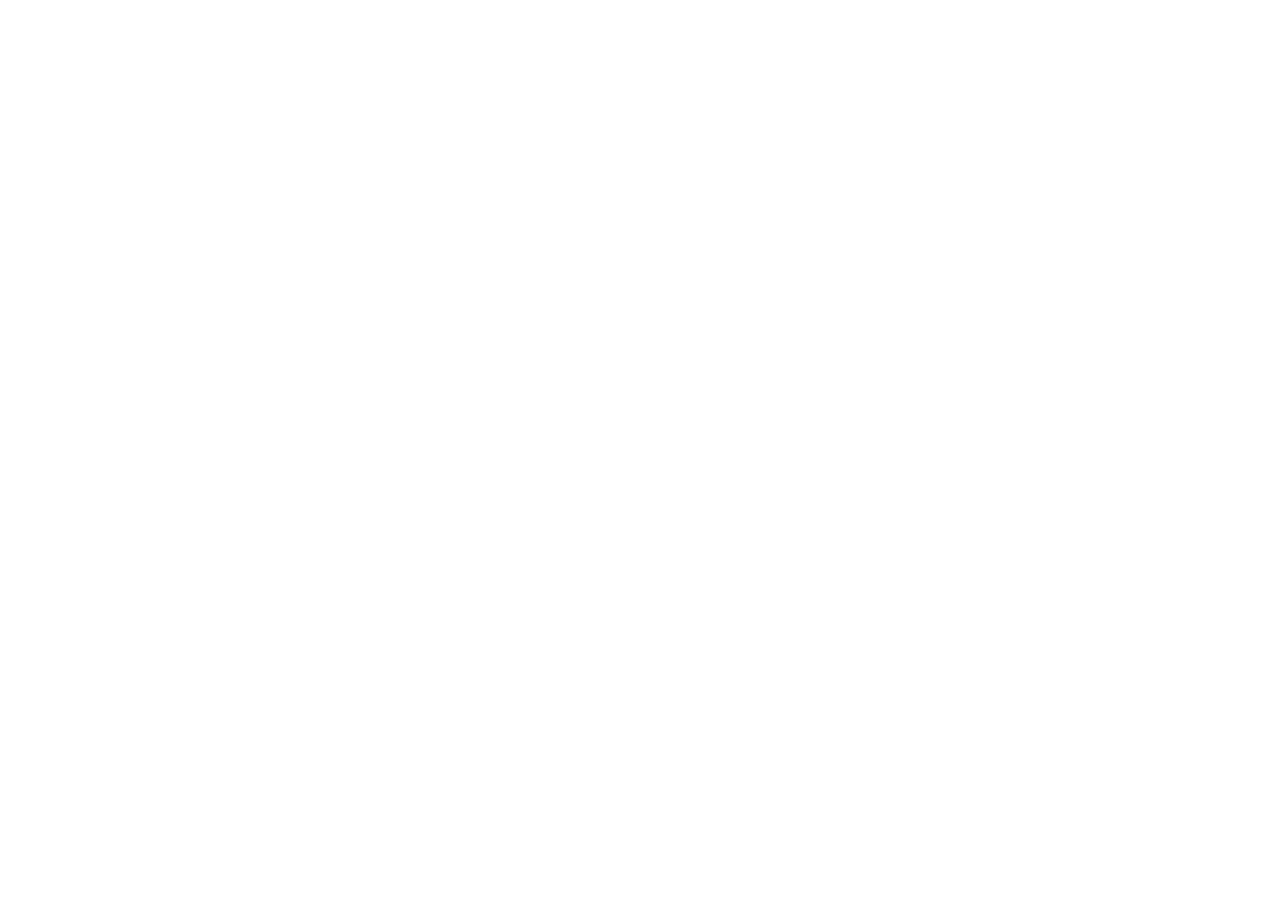
==== commit 77520800: "Update assets path" ====
--- a/index.html
+++ b/index.html
@@ -1,3 +1,3 @@
-<!doctype html><html><head><title>Alignment</title><meta charset=utf-8><meta name=description content="Projects management app"><meta name=format-detection content="telephone=no"><meta name=msapplication-tap-highlight content=no><meta name=viewport content="user-scalable=no,initial-scale=1,maximum-scale=1,minimum-scale=1,width=device-width"><link rel=icon type=image/png sizes=128x128 href=/icons/favicon-128x128.png><link rel=icon type=image/png sizes=96x96 href=/icons/favicon-96x96.png><link rel=icon type=image/png sizes=32x32 href=/icons/favicon-32x32.png><link rel=icon type=image/png sizes=16x16 href=/icons/favicon-16x16.png><link rel=icon type=image/ico href=/favicon.ico>  <script type="module" crossorigin src="/assets/index-DDA7N-GR.js"></script>
-  <link rel="stylesheet" crossorigin href="/assets/index-DQp4yirQ.css">
-</head><body><div id=q-app></div></body></html>+<!doctype html><html><head><title>Alignment</title><meta charset=utf-8><meta name=description content="Projects management app"><meta name=format-detection content="telephone=no"><meta name=msapplication-tap-highlight content=no><meta name=viewport content="user-scalable=no,initial-scale=1,maximum-scale=1,minimum-scale=1,width=device-width"><link rel=icon type=image/png sizes=128x128 href=/icons/favicon-128x128.png><link rel=icon type=image/png sizes=96x96 href=/icons/favicon-96x96.png><link rel=icon type=image/png sizes=32x32 href=/icons/favicon-32x32.png><link rel=icon type=image/png sizes=16x16 href=/icons/favicon-16x16.png><link rel=icon type=image/ico href=/alignment-web/favicon.ico>  <script type="module" crossorigin src="/alignment-web/assets/index-DDA7N-GR.js"></script>
+  <link rel="stylesheet" crossorigin href="/alignment-web/assets/index-DQp4yirQ.css">
+</head><body><div id=q-app></div></body></html>
